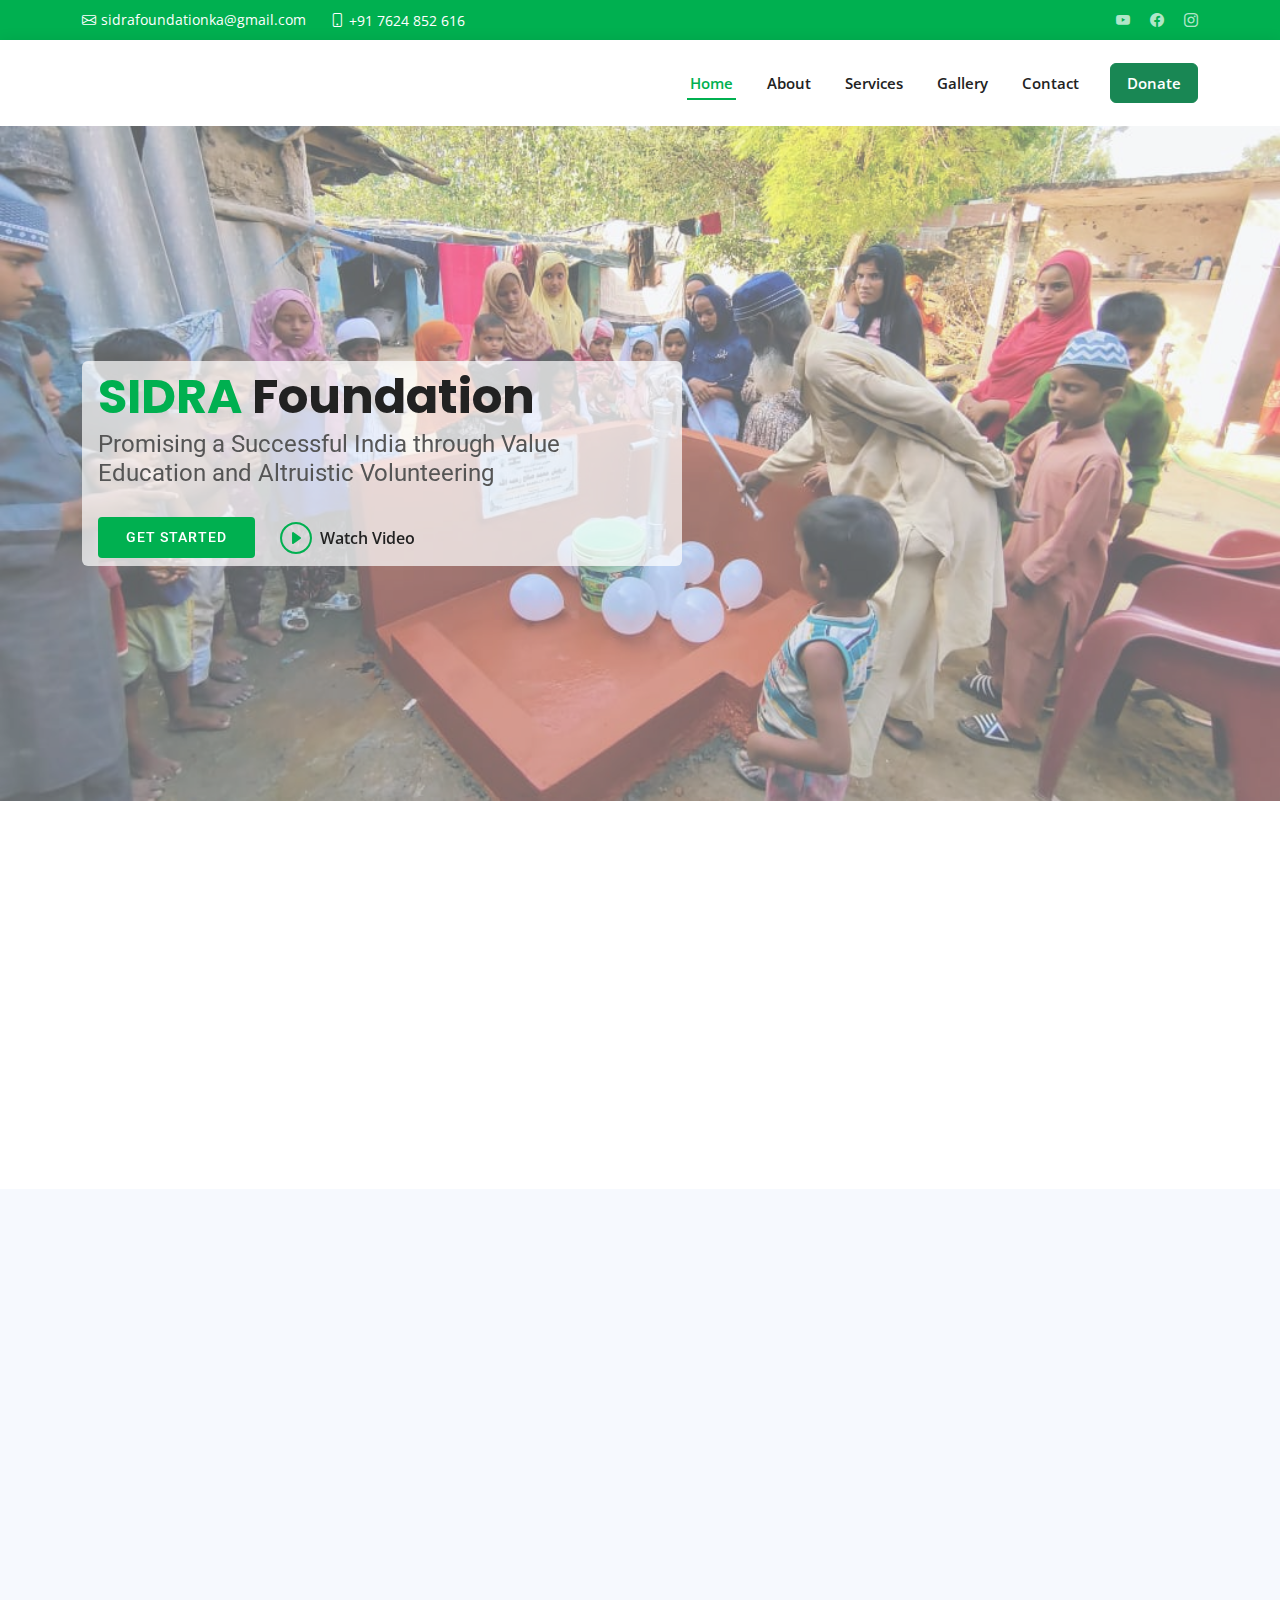
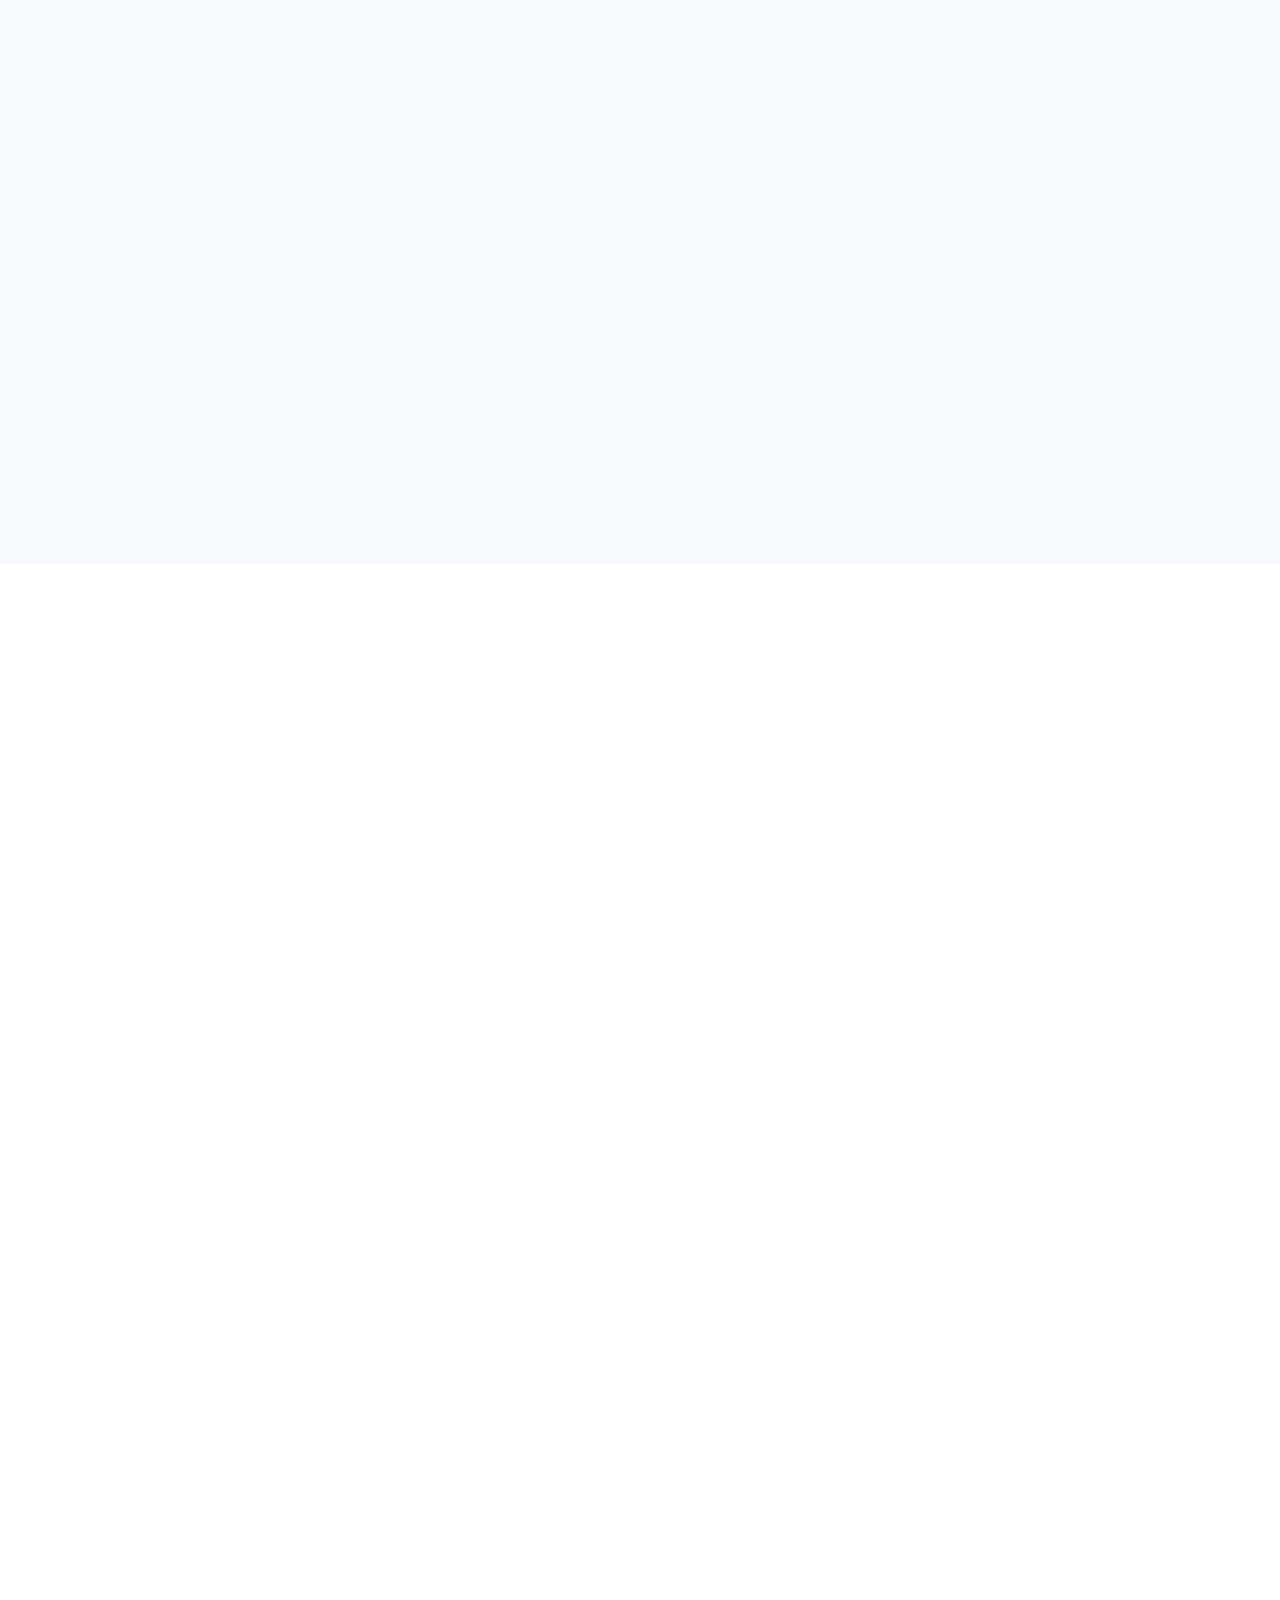
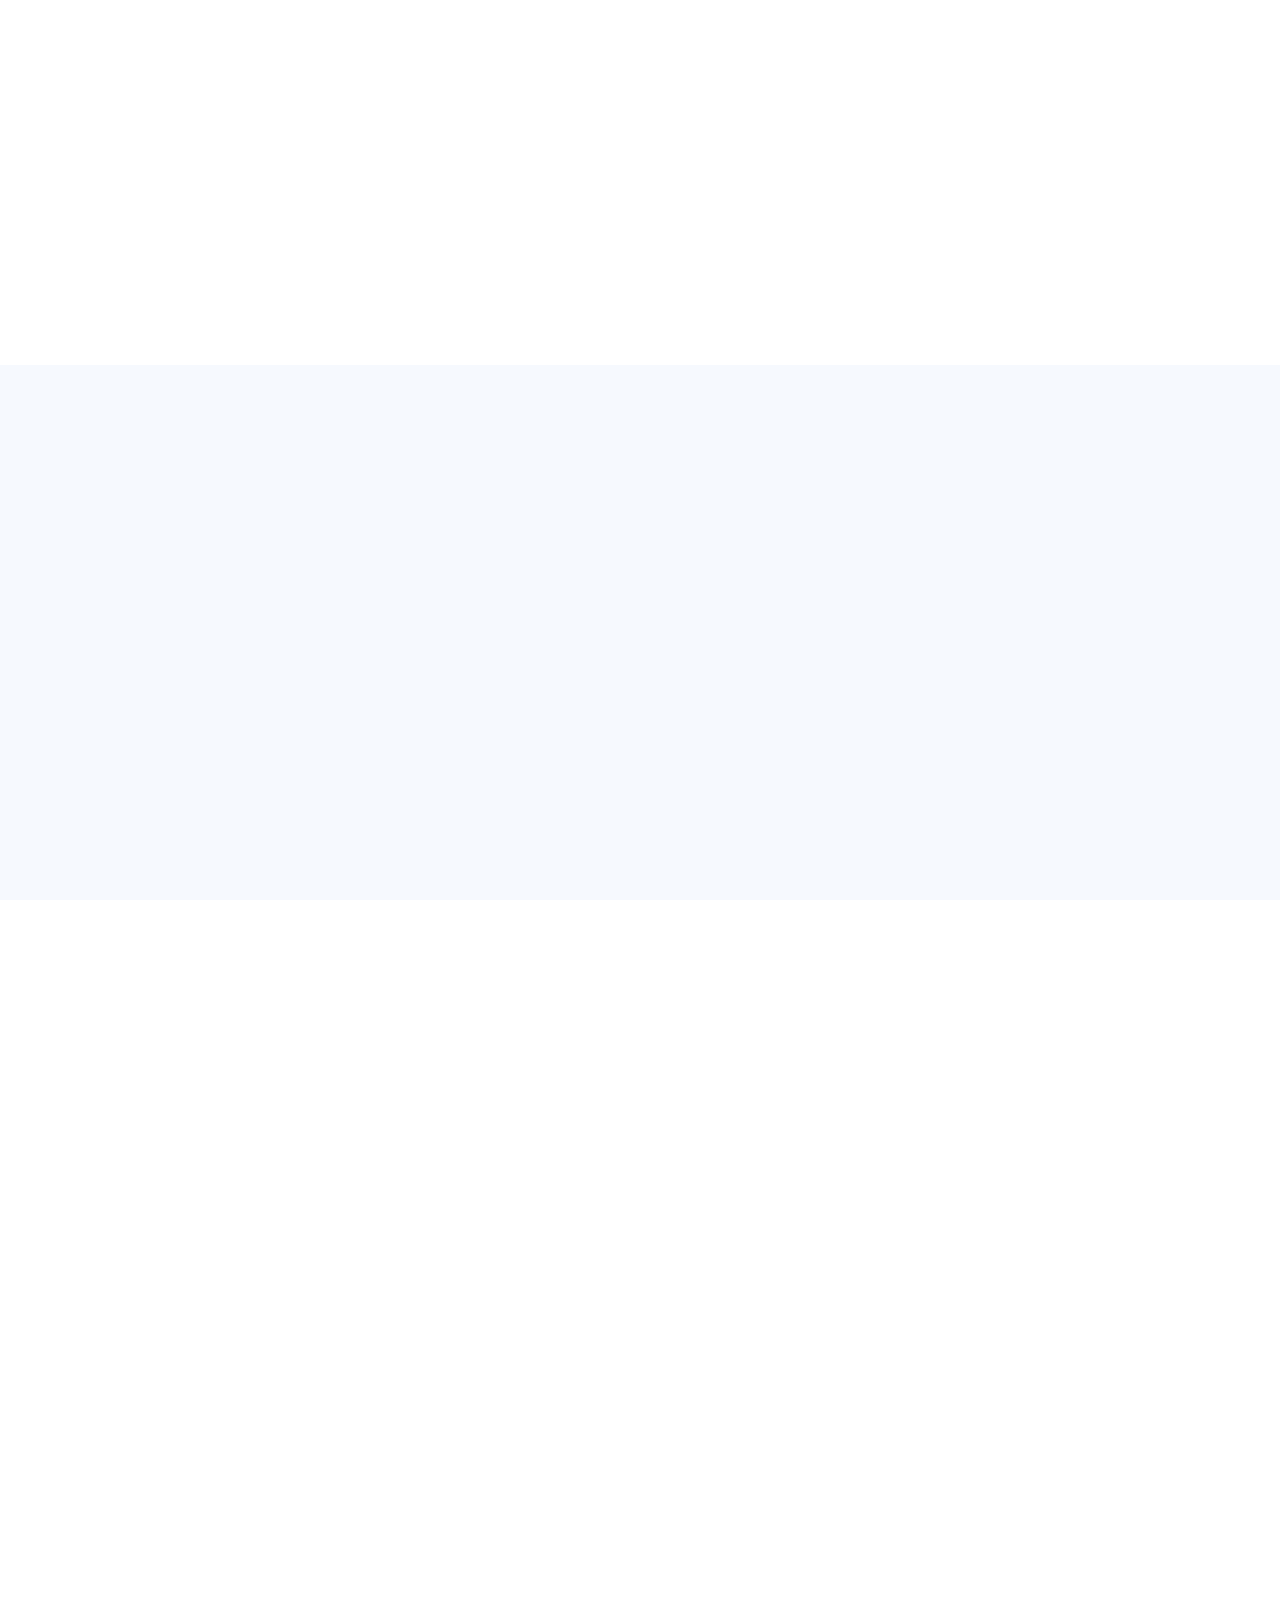
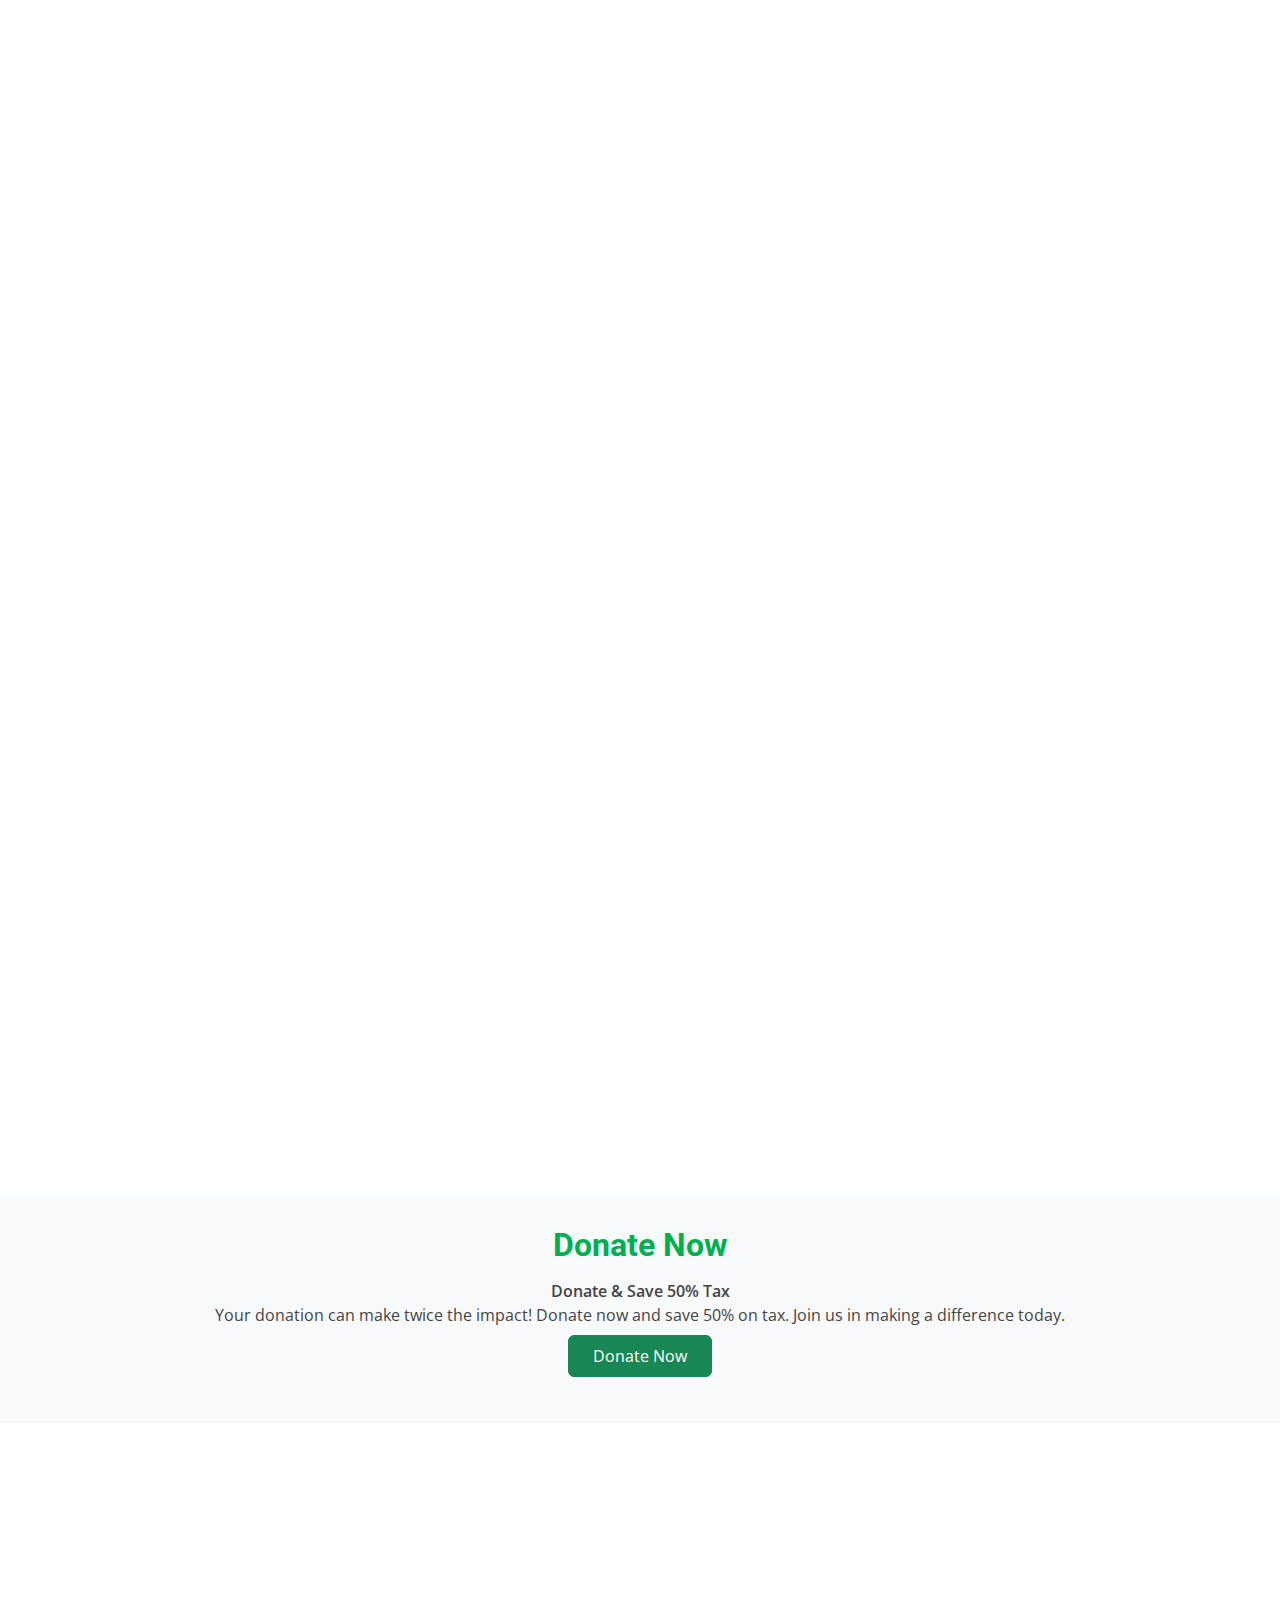
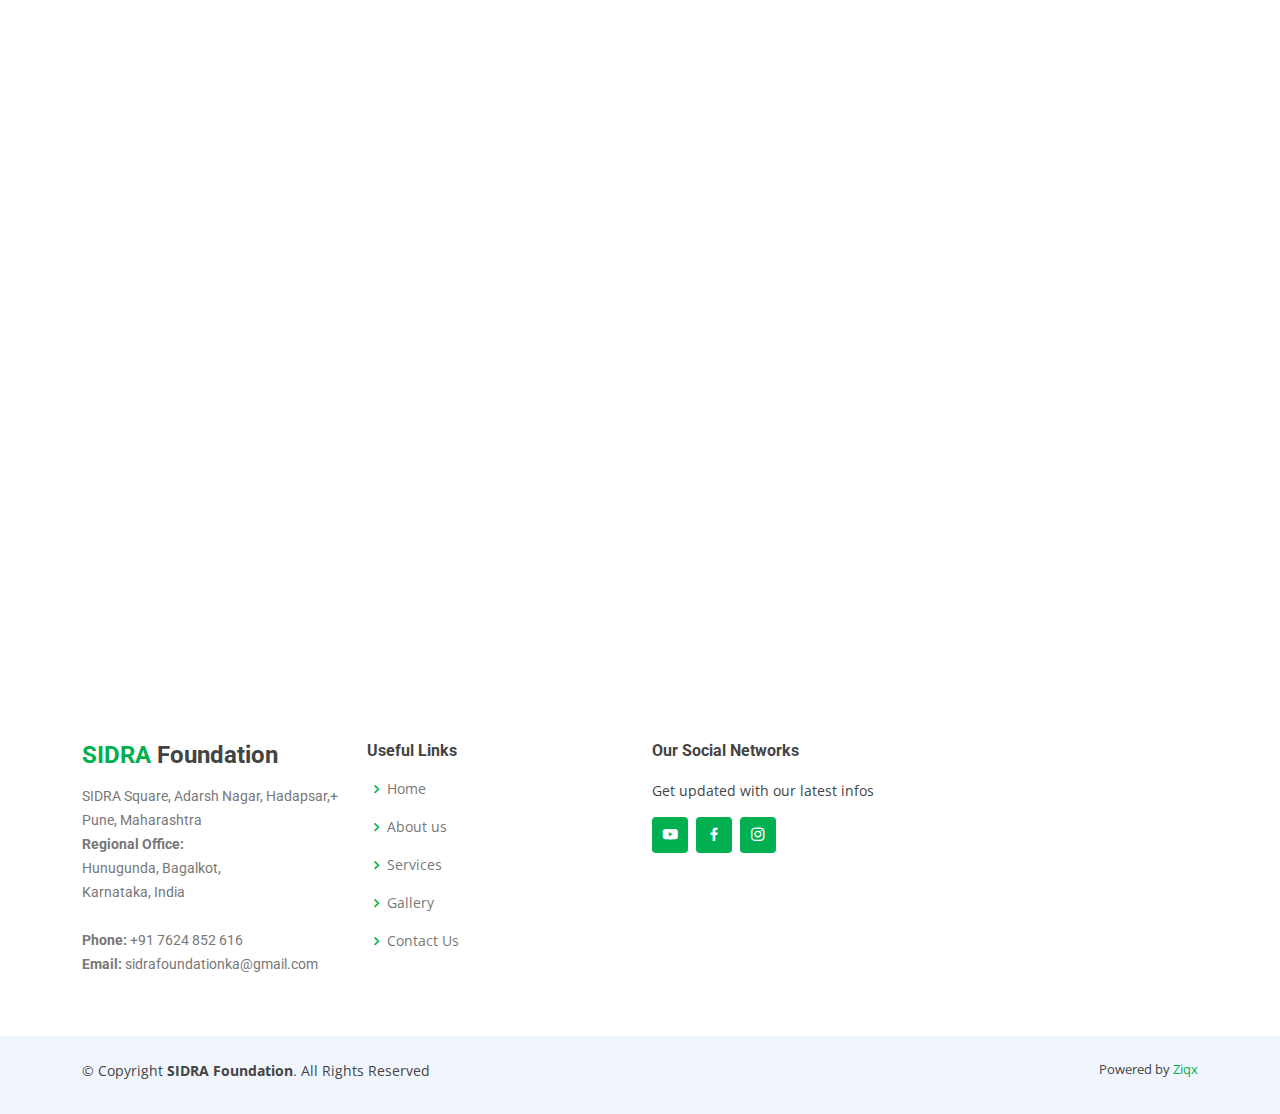
==== index.html @ 46e62288 "work test" ====
<!DOCTYPE html>
<html lang="en">
  <head>
    <meta charset="utf-8" />
    <meta content="width=device-width, initial-scale=1.0" name="viewport" />

    <title>Sidra Foundation</title>
    <meta
      content="Promising a Successful India through Value Education and Altruistic Volunteering"
      name="description"
    />
    <meta content="" name="keywords" />

    <meta property="og:type" content="website" />
    <meta property="og:url" content="http://sidrafoundation.org/" />
    <meta property="og:title" content="Sidra Foundation" />
    <meta
      property="og:description"
      content="Promising a Successful India through Value Education and Altruistic Volunteering"
    />
    <meta
      property="og:image"
      content="http://sidrafoundation.org/assets/thumb.jpg"
    />
    <!-- Favicons -->
    <link href="assets/img/favicon.png" rel="icon" />
    <link href="assets/img/apple-touch-icon.png" rel="apple-touch-icon" />

    <!-- Google Fonts -->
    <link
      href="https://fonts.googleapis.com/css?family=Open+Sans:300,300i,400,400i,600,600i,700,700i|Roboto:300,300i,400,400i,500,500i,600,600i,700,700i|Poppins:300,300i,400,400i,500,500i,600,600i,700,700i"
      rel="stylesheet"
    />

    <!-- Vendor CSS Files -->
    <link href="assets/vendor/aos/aos.css" rel="stylesheet" />
    <link
      href="assets/vendor/bootstrap/css/bootstrap.min.css"
      rel="stylesheet"
    />
    <link
      href="assets/vendor/bootstrap-icons/bootstrap-icons.css"
      rel="stylesheet"
    />
    <link href="assets/vendor/boxicons/css/boxicons.min.css" rel="stylesheet" />
    <link
      href="assets/vendor/glightbox/css/glightbox.min.css"
      rel="stylesheet"
    />
    <link href="assets/vendor/swiper/swiper-bundle.min.css" rel="stylesheet" />

    <!-- Template Main CSS File -->
    <link href="assets/css/style.css" rel="stylesheet" />
    <link rel="stylesheet" type="text/css" href="slick/slick.css" />
    <link rel="stylesheet" type="text/css" href="slick/slick-theme.css" />
    <!-- =======================================================
  * Template Name: BizLand
  * Updated: Mar 10 2023 with Bootstrap v5.2.3
  * Template URL: https://bootstrapmade.com/bizland-bootstrap-business-template/
  * Author: BootstrapMade.com
  * License: https://bootstrapmade.com/license/
  ======================================================== -->
  </head>

  <body>
    <!-- ======= Top Bar ======= -->
    <section id="topbar" class="d-flex align-items-center">
      <div
        class="container d-flex justify-content-center justify-content-md-between"
      >
        <div class="contact-info d-flex align-items-center">
          <i class="bi bi-envelope d-flex align-items-center"
            ><a href="mailto:sidrafoundationka@gmail.com">
              sidrafoundationka@gmail.com</a
            ></i
          >
          <i class="bi bi-phone d-flex align-items-center ms-4"
            ><span>+91 7624 852 616</span></i
          >
        </div>
        <div class="social-links d-none d-md-flex align-items-center">
          <a href="https://www.youtube.com/@sidrafoundation2100" class="youtube"
            ><i class="bi bi-youtube"></i
          ></a>
          <a href="https://www.facebook.com/Alqalalam" class="facebook"
            ><i class="bi bi-facebook"></i
          ></a>
          <a
            href="https://www.instagram.com/sidrah_foundation/"
            class="instagram"
            ><i class="bi bi-instagram"></i
          ></a>
        </div>
      </div>
    </section>

    <!-- ======= Header ======= -->
    <header id="header" class="d-flex align-items-center">
      <div class="container d-flex align-items-center justify-content-between">
        <h1 class="logo">
          <a href="index.html">
            <img src="/assets/sidra-new.png" alt="" />
          </a>
        </h1>
        <!-- Uncomment below if you prefer to use an image logo -->
        <!-- <a href="index.html" class="logo"><img src="assets/img/logo.png" alt=""></a>-->

        <nav id="navbar" class="navbar">
          <ul>
            <li><a class="nav-link scrollto active" href="#hero">Home</a></li>
            <li><a class="nav-link scrollto" href="#about">About</a></li>
            <li><a class="nav-link scrollto" href="#services">Services</a></li>
            <li><a class="nav-link scrollto" href="#gallery">Gallery</a></li>
            <li><a class="nav-link scrollto" href="#contact">Contact</a></li>
            <li>
              <a
                class="btn btn-success text-white px-3 py-2 scrollto"
                href="https://wa.me/+917624852616?text=Donate%20to%20SIDRAH"
                >Donate</a
              >
            </li>
          </ul>
          <i class="bi bi-list mobile-nav-toggle"></i>
        </nav>
        <!-- .navbar -->
      </div>
    </header>
    <!-- End Header -->

    <!-- ======= Hero Section ======= -->
    <section id="hero" class="d-flex align-items-center">
      <div class="container" data-aos="zoom-out" data-aos-delay="100" >
      <div class=" px-3 py-2 rounded" style="max-width: 600px;margin: 0;background-color: rgb(256, 256, 256,0.7);overflow: hidden;;overflow-wrap: break-word;">
        <h1><span>SIDRA</span> Foundation</h1>
        <h2>
          Promising a Successful India through Value Education and Altruistic
          Volunteering
        </h2>
        <div class="d-flex">
          <a href="#about" class="btn-get-started scrollto">Get Started</a>
          <a
            href="https://www.youtube.com/watch?v=M1KJIWgNAE8"
            class="glightbox btn-watch-video"
            ><i class="bi bi-play-circle"></i><span>Watch Video</span></a
          >
        </div>
      </div>  
      </div>
    </section>
    <!-- End Hero -->

    <main id="main">
      <!-- ======= Featured Services Section ======= -->
      <section id="featured-services" class="featured-services">
        <div class="container" data-aos="fade-up">
          <div class="row">
            <div
              class="col-md-6 col-lg-3 d-flex align-items-stretch mb-5 mb-lg-0"
            >
              <div class="icon-box" data-aos="fade-up" data-aos-delay="100">
                <div class="icon"><i class="bx bxl-dribbble"></i></div>
                <h4 class="title"><a href="">Education for All</a></h4>
                <p class="description">
                  Providing Quality Education to Rural India
                </p>
              </div>
            </div>

            <div
              class="col-md-6 col-lg-3 d-flex align-items-stretch mb-5 mb-lg-0"
            >
              <div class="icon-box" data-aos="fade-up" data-aos-delay="200">
                <div class="icon"><i class="bx bx-user-voice"></i></div>
                <h4 class="title"><a href="">Volunteer for Change</a></h4>
                <p class="description">
                  Altruistic Volunteering for Personal and Social Development
                </p>
              </div>
            </div>

            <div
              class="col-md-6 col-lg-3 d-flex align-items-stretch mb-5 mb-lg-0"
            >
              <div class="icon-box" data-aos="fade-up" data-aos-delay="300">
                <div class="icon"><i class="bx bx-chevrons-up"></i></div>
                <h4 class="title"><a href="">Community Development</a></h4>
                <p class="description">
                  Empowering Rural Communities for Self-Sufficiency
                </p>
              </div>
            </div>

            <div
              class="col-md-6 col-lg-3 d-flex align-items-stretch mb-5 mb-lg-0"
            >
              <div class="icon-box" data-aos="fade-up" data-aos-delay="400">
                <div class="icon"><i class="bx bx-world"></i></div>
                <h4 class="title"><a href="">Cultural Preservation</a></h4>
                <p class="description">
                  Promoting Morality and Cultural Values in Rural India
                </p>
              </div>
            </div>
          </div>
        </div>
      </section>
      <!-- End Featured Services Section -->

      <!-- ======= About Section ======= -->
      <section id="about" class="about section-bg">
        <div class="container" data-aos="fade-up">
          <div class="section-title">
            <h2>About</h2>
            <h3>Find Out More <span>About Us</span></h3>
            <p>
              We are a non-profit trust based in Bagalkot in Karnataka and Pune
              in Maharashtra. Sidra's foremost aim is to foster underprivileged
              societies through value-based education and make remote villages
              and families self-reliant.
            </p>
          </div>

          <div class="row">
            <div class="col-lg-6" data-aos="fade-right" data-aos-delay="100">
              <img src="assets/img/about.jpg" class="img-fluid" alt="" />
            </div>
            <div
              class="col-lg-6 pt-4 pt-lg-0 content d-flex flex-column justify-content-center"
              data-aos="fade-up"
              data-aos-delay="100"
            >
              <h3>SIDRA missions tomorrow</h3>
              <p class="fst-italic">
                Our mission is to enhance, encourage and evolve as a driving
                force for the holistic development of India's villages and
                remote communities by providing quality education, dedicated
                volunteering and social development programmes for all community
                sectors
              </p>
              <ul>
                <li>
                  <i class="bx bx-store-alt"></i>
                  <div>
                    <h5>Empowering Rural Communities for Self-Sufficiency</h5>
                    <p>
                      Our Community Development program focuses on empowering
                      rural communities by providing access to basic amenities
                      like healthcare, sanitation, and clean drinking water, and
                      promoting sustainable agriculture and livelihoods.
                    </p>
                  </div>
                </li>
                <li>
                  <i class="bx bx-line-chart"></i>
                  <div>
                    <h5>
                      Altruistic Volunteering for Personal and Social
                      Development
                    </h5>
                    <p>
                      Our Volunteer for Change program promotes altruistic
                      volunteering among the youth, providing them with
                      opportunities to give back to their communities while also
                      developing their personal and social skills.
                    </p>
                  </div>
                </li>
              </ul>
              <p>
                We believe that education is the key to a successful and
                prosperous India. Our Education for All program aims to provide
                quality education to children in rural areas, empowering them to
                achieve their full potential and contribute to the development
                of their communities.
              </p>
            </div>
          </div>
        </div>
      </section>
      <!-- End About Section -->

      <!-- ======= Counts Section ======= -->
      <section id="counts" class="counts">
        <div class="container" data-aos="fade-up">
          <div class="row">
            <div class="col-lg-3 col-md-6">
              <div class="count-box">
                <i class="bi bi-emoji-smile"></i>
                <span
                  data-purecounter-start="0"
                  data-purecounter-end="35000"
                  data-purecounter-duration="1"
                  class="purecounter"
                ></span>
                <p>Beneficiaries</p>
              </div>
            </div>

            <div class="col-lg-3 col-md-6 mt-5 mt-md-0">
              <div class="count-box">
                <i class="bi bi-people"></i>
                <span
                  data-purecounter-start="0"
                  data-purecounter-end="698"
                  data-purecounter-duration="1"
                  class="purecounter"
                ></span>
                <p>Students</p>
              </div>
            </div>

            <div class="col-lg-3 col-md-6 mt-5 mt-lg-0">
              <div class="count-box">
                <i class="bi bi-building"></i>
                <span
                  data-purecounter-start="0"
                  data-purecounter-end="9"
                  data-purecounter-duration="1"
                  class="purecounter"
                ></span>
                <p>Institutions</p>
              </div>
            </div>

            <div class="col-lg-3 col-md-6 mt-5 mt-lg-0">
              <div class="count-box">
                <i class="bi bi-person"></i>
                <span
                  data-purecounter-start="0"
                  data-purecounter-end="21"
                  data-purecounter-duration="1"
                  class="purecounter"
                ></span>
                <p>Staffs</p>
              </div>
            </div>
          </div>
        </div>
      </section>
      <!-- End Counts Section -->

      <!-- ======= Services Section ======= -->
      <section id="services" class="services">
        <div class="container" data-aos="fade-up">
          <div class="section-title">
            <h2>Our Beneficiaries Network</h2>
            <p>
              Our ultimate goal is to create a society where every individual
              has access to quality education, healthcare, and basic amenities,
              and where everyone is empowered to lead a dignified and fulfilling
              life.
            </p>
          </div>

          <div class="row">
            <div
              class="col-lg-4 col-md-6 d-flex align-items-stretch"
              data-aos="zoom-in"
              data-aos-delay="100"
            >
              <div class="icon-box">
                <div class="icon"><i class="bx bx-book"></i></div>
                <h4><a href="">SIDRA Moral Schools</a></h4>
                <p>
                  Our SIDRA Moral Schools aims to instill morality and ethics in
                  the youth, providing them with a strong foundation for
                  personal and social development.
                </p>
              </div>
            </div>

            <div
              class="col-lg-4 col-md-6 d-flex align-items-stretch mt-4 mt-md-0"
              data-aos="zoom-in"
              data-aos-delay="200"
            >
              <div class="icon-box">
                <div class="icon"><i class="bx bx-buildings"></i></div>
                <h4><a href="">SIDRA Academies</a></h4>
                <p>
                  Our SIDRA Academies provide training and skill development
                  programs, empowering individuals to become self-sufficient and
                  contribute to the development of their communities.
                </p>
              </div>
            </div>

            <div
              class="col-lg-4 col-md-6 d-flex align-items-stretch mt-4 mt-lg-0"
              data-aos="zoom-in"
              data-aos-delay="300"
            >
              <div class="icon-box">
                <div class="icon"><i class="bx bx-basket"></i></div>
                <h4><a href="">Langar e Khwaja</a></h4>
                <p>
                  Our Langar e Khwaja program provides nutritious meals to the
                  needy, ensuring that no one goes hungry and promoting social
                  inclusivity and harmony.
                </p>
              </div>
            </div>

            <div
              class="col-lg-4 col-md-6 d-flex align-items-stretch mt-4"
              data-aos="zoom-in"
              data-aos-delay="100"
            >
              <div class="icon-box">
                <div class="icon"><i class="bx bx-droplet"></i></div>
                <h4><a href="">Safe Water Mission</a></h4>
                <p>
                  Our Safe Water Mission aims to provide access to clean
                  drinking water, promoting better health and hygiene practices
                  and improving the overall quality of life in rural
                  communities.
                </p>
              </div>
            </div>

            <div
              class="col-lg-4 col-md-6 d-flex align-items-stretch mt-4"
              data-aos="zoom-in"
              data-aos-delay="200"
            >
              <div class="icon-box">
                <div class="icon"><i class="bx bx-user"></i></div>
                <h4><a href="">Youth Circles</a></h4>
                <p>
                  Our Youth Circles program fosters personal and social
                  development in the youth, providing them with a safe and
                  supportive environment to learn and grow.
                </p>
              </div>
            </div>

            <div
              class="col-lg-4 col-md-6 d-flex align-items-stretch mt-4"
              data-aos="zoom-in"
              data-aos-delay="300"
            >
              <div class="icon-box">
                <div class="icon"><i class="bx bx-network-chart"></i></div>
                <h4><a href="">Women Empowerment Programmes</a></h4>
                <p>
                  Our Women Empowerment Programmes aim to empower women for
                  personal and social development, providing them with access to
                  education, healthcare, and skill development programs.
                </p>
              </div>
            </div>
          </div>
        </div>
      </section>
      <!-- End Services Section -->
      <!-- ======= Ventures Section ======= -->
      <section id="ventures" class="ventures section-bg">
        <div class="container" data-aos="fade-up">
          <div class="section-title">
            <h2>Ventures</h2>
            <h3>Explore our <span>Ventures</span></h3>
            <!-- <p>
              Our ultimate goal is to create a society where every individual
              has access to quality education, healthcare, and basic amenities,
              and where everyone is empowered to lead a dignified and fulfilling
              life.
            </p> -->
          </div>
          <div class="swiper-container">
            <div class="swiper-wrapper">
              <div
                class="d-flex align-items-stretch swiper-slide"
                data-aos="zoom-in"
                data-aos-delay="100"
              >
                <div class="icon-box">
                  <div class="icon"><i class="fa-solid fa-graduation-cap"></i></div>
                  <h4>
                    <a href="">SIDRA<br />EDUCATION</a>
                  </h4>
                  <!-- <p>
                  Our SIDRA Moral Schools aims to instill morality and ethics in
                  the youth, providing them with a strong foundation for
                  personal and social development.
                </p> -->
                </div>
              </div>
              <div
                class="d-flex align-items-stretch swiper-slide"
                data-aos="zoom-in"
                data-aos-delay="100"
              >
                <div class="icon-box">
                  <div class="icon"><i class='bx bx-paint'></i></div>
                  <h4>
                    <a href="">SIDRA<br />ARTS</a>
                  </h4>
                  <!-- <p>
                  Our SIDRA Moral Schools aims to instill morality and ethics in
                  the youth, providing them with a strong foundation for
                  personal and social development.
                </p> -->
                </div>
              </div>
              <div
                class="d-flex align-items-stretch swiper-slide"
                data-aos="zoom-in"
                data-aos-delay="100"
              >
                <div class="icon-box">
                  <div class="icon"><i class="fa-solid fa-building-columns"></i></div>
                  <h4>
                    <a href="">SIDRA<br />SEMINAR</a>
                  </h4>
                  <!-- <p>
                  Our SIDRA Moral Schools aims to instill morality and ethics in
                  the youth, providing them with a strong foundation for
                  personal and social development.
                </p> -->
                </div>
              </div>
              <div
                class="d-flex align-items-stretch swiper-slide"
                data-aos="zoom-in"
                data-aos-delay="100"
              >
                <div class="icon-box">
                  <div class="icon"><i class="bi bi-globe-asia-australia"></i></div>
                  <h4>
                    <a href="">SIDRA<br />INTERNATIONAL</a>
                  </h4>
                  <!-- <p>
                  Our SIDRA Moral Schools aims to instill morality and ethics in
                  the youth, providing them with a strong foundation for
                  personal and social development.
                </p> -->
                </div>
              </div>
              <div
                class="d-flex align-items-stretch swiper-slide"
                data-aos="zoom-in"
                data-aos-delay="100"
              >
                <div class="icon-box">
                  <div class="icon"><i class="bi bi-tv"></i></div>
                  <h4>
                    <a href="">SIDRA<br />TV</a>
                  </h4>
                  <!-- <p>
                  Our SIDRA Moral Schools aims to instill morality and ethics in
                  the youth, providing them with a strong foundation for
                  personal and social development.
                </p> -->
                </div>
              </div>
              <div
                class="d-flex align-items-stretch swiper-slide"
                data-aos="zoom-in"
                data-aos-delay="100"
              >
                <div class="icon-box">
                  <div class="icon"><i class='bx bx-laptop'></i></div>
                  <h4>
                    <a href="">SIDRA<br />ONLINE</a>
                  </h4>
                  <!-- <p>
                  Our SIDRA Moral Schools aims to instill morality and ethics in
                  the youth, providing them with a strong foundation for
                  personal and social development.
                </p> -->
                </div>
              </div>
              <div
                class="d-flex align-items-stretch swiper-slide"
                data-aos="zoom-in"
                data-aos-delay="100"
              >
                <div class="icon-box">
                  <div class="icon"><i class='bx bx-trophy'></i></div>
                  <h4>
                    <a href="">SIDRA<br />MOMENTOUS</a>
                  </h4>
                  <!-- <p>
                  Our SIDRA Moral Schools aims to instill morality and ethics in
                  the youth, providing them with a strong foundation for
                  personal and social development.
                </p> -->
                </div>
              </div>
              <div
                class="d-flex align-items-stretch swiper-slide"
                data-aos="zoom-in"
                data-aos-delay="100"
              >
                <div class="icon-box">
                  <div class="icon"><i class="fa-solid fa-children"></i></div>
                  <h4>
                    <a href="">SIDRA<br />CHILDREN</a>
                  </h4>
                  <!-- <p>
                  Our SIDRA Moral Schools aims to instill morality and ethics in
                  the youth, providing them with a strong foundation for
                  personal and social development.
                </p> -->
                </div>
              </div>
              <div
                class="d-flex align-items-stretch swiper-slide"
                data-aos="zoom-in"
                data-aos-delay="100"
              >
                <div class="icon-box">
                  <div class="icon"><i class="fa-solid fa-hands-holding-circle"></i></div>
                  <h4>
                    <a href="">SIDRA<br />COUSELLING</a>
                  </h4>
                  <!-- <p>
                  Our SIDRA Moral Schools aims to instill morality and ethics in
                  the youth, providing them with a strong foundation for
                  personal and social development.
                </p> -->
                </div>
              </div>
              <div
                class="d-flex align-items-stretch swiper-slide"
                data-aos="zoom-in"
                data-aos-delay="100"
              >
                <div class="icon-box">
                  <div class="icon"><i class="fa-regular fa-pen-to-square"></i></div>
                  <h4>
                    <a href="">SIDRA<br />ALIF</a>
                  </h4>
                  <!-- <p>
                  Our SIDRA Moral Schools aims to instill morality and ethics in
                  the youth, providing them with a strong foundation for
                  personal and social development.
                </p> -->
                </div>
              </div>
              <div
                class="d-flex align-items-stretch swiper-slide"
                data-aos="zoom-in"
                data-aos-delay="100"
              >
                <div class="icon-box">
                  <div class="icon"><i class='bx bx-building-house'></i></div>
                  <h4>
                    <a href="">SIDRA<br />LAND</a>
                  </h4>
                  <!-- <p>
                  Our SIDRA Moral Schools aims to instill morality and ethics in
                  the youth, providing them with a strong foundation for
                  personal and social development.
                </p> -->
                </div>
              </div>
              <div
                class="d-flex align-items-stretch swiper-slide"
                data-aos="zoom-in"
                data-aos-delay="100"
              >
                <div class="icon-box">
                  <div class="icon"><i class="bi bi-briefcase"></i></div>
                  <h4>
                    <a href="">SIDRA<br />BUSINESS</a>
                  </h4>
                  <!-- <p>
                  Our SIDRA Moral Schools aims to instill morality and ethics in
                  the youth, providing them with a strong foundation for
                  personal and social development.
                </p> -->
                </div>
              </div>
              <div
                class="d-flex align-items-stretch swiper-slide"
                data-aos="zoom-in"
                data-aos-delay="100"
              >
                <div class="icon-box">
                  <div class="icon"><i class="fa-solid fa-print"></i></div>
                  <h4>
                    <a href="">SIDRA<br />PUBLICATION</a>
                  </h4>
                  <!-- <p>
                  Our SIDRA Moral Schools aims to instill morality and ethics in
                  the youth, providing them with a strong foundation for
                  personal and social development.
                </p> -->
                </div>
              </div>
              <div
                class="d-flex align-items-stretch swiper-slide"
                data-aos="zoom-in"
                data-aos-delay="100"
              >
                <div class="icon-box">
                  <div class="icon"><i class="fa-solid fa-house-circle-check"></i></div>
                  <h4>
                    <a href="">SIDRA<br />REHABILITATION</a>
                  </h4>
                  <!-- <p>
                  Our SIDRA Moral Schools aims to instill morality and ethics in
                  the youth, providing them with a strong foundation for
                  personal and social development.
                </p> -->
                </div>
              </div>
              <div
                class="d-flex align-items-stretch swiper-slide"
                data-aos="zoom-in"
                data-aos-delay="100"
              >
                <div class="icon-box">
                  <div class="icon"><i class="fa-solid fa-bullseye"></i></div>
                  <h4>
                    <a href="">SIDRA<br />CAREER</a>
                  </h4>
                  <!-- <p>
                  Our SIDRA Moral Schools aims to instill morality and ethics in
                  the youth, providing them with a strong foundation for
                  personal and social development.
                </p> -->
                </div>
              </div>
              <div
                class="d-flex align-items-stretch swiper-slide"
                data-aos="zoom-in"
                data-aos-delay="100"
              >
                <div class="icon-box">
                  <div class="icon"><i class="fa-solid fa-handshake"></i></div>
                  <h4>
                    <a href="">SIDRA<br />JOBS</a>
                  </h4>
                  <!-- <p>
                  Our SIDRA Moral Schools aims to instill morality and ethics in
                  the youth, providing them with a strong foundation for
                  personal and social development.
                </p> -->
                </div>
              </div>

              <div
                class="d-flex align-items-stretch swiper-slide"
                data-aos="zoom-in"
                data-aos-delay="100"
              >
                <div class="icon-box">
                  <div class="icon"><i class="fa-solid fa-comment-medical"></i></div>
                  <h4>
                    <a href="">SIDRA<br />ADVISE</a>
                  </h4>
                  <!-- <p>
                  Our SIDRA Moral Schools aims to instill morality and ethics in
                  the youth, providing them with a strong foundation for
                  personal and social development.
                </p> -->
                </div>
              </div>
              <div
                class="d-flex align-items-stretch swiper-slide"
                data-aos="zoom-in"
                data-aos-delay="100"
              >
                <div class="icon-box">
                  <div class="icon"><i class="fa-solid fa-person-praying"></i></i></div>
                  <h4>
                    <a href="">SIDRA<br />SPIRITUAL</a>
                  </h4>
                  <!-- <p>
                  Our SIDRA Moral Schools aims to instill morality and ethics in
                  the youth, providing them with a strong foundation for
                  personal and social development.
                </p> -->
                </div>
              </div>
              <div
                class="d-flex align-items-stretch swiper-slide"
                data-aos="zoom-in"
                data-aos-delay="100"
              >
                <div class="icon-box">
                  <div class="icon"><i class="fa-solid fa-hand-holding-heart"></i></div>
                  <h4>
                    <a href="">SIDRA<br />VOLUNTEER</a>
                  </h4>
                  <!-- <p>
                  Our SIDRA Moral Schools aims to instill morality and ethics in
                  the youth, providing them with a strong foundation for
                  personal and social development.
                </p> -->
                </div>
              </div>
              <div
                class="d-flex align-items-stretch swiper-slide"
                data-aos="zoom-in"
                data-aos-delay="100"
              >
                <div class="icon-box">
                  <div class="icon"><i class="fa-solid fa-droplet"></i></div>
                  <h4>
                    <a href="">SIDRA<br />BLOOD BANK</a>
                  </h4>
                  <!-- <p>
                  Our SIDRA Moral Schools aims to instill morality and ethics in
                  the youth, providing them with a strong foundation for
                  personal and social development.
                </p> -->
                </div>
              </div>
              <div
                class="d-flex align-items-stretch swiper-slide"
                data-aos="zoom-in"
                data-aos-delay="100"
              >
                <div class="icon-box">
                  <div class="icon"><i class="fa-solid fa-suitcase-medical"></i></div>
                  <h4>
                    <a href="">SIDRA<br />HEALTH CARE</a>
                  </h4>
                  <!-- <p>
                  Our SIDRA Moral Schools aims to instill morality and ethics in
                  the youth, providing them with a strong foundation for
                  personal and social development.
                </p> -->
                </div>
              </div>
              <div
                class="d-flex align-items-stretch swiper-slide"
                data-aos="zoom-in"
                data-aos-delay="100"
              >
                <div class="icon-box">
                  <div class="icon"><i class="bi bi-prescription2"></i></div>
                  <h4>
                    <a href="">SIDRA<br />PALLIATIVE</a>
                  </h4>
                  <!-- <p>
                  Our SIDRA Moral Schools aims to instill morality and ethics in
                  the youth, providing them with a strong foundation for
                  personal and social development.
                </p> -->
                </div>
              </div>
              <div
                class="d-flex align-items-stretch swiper-slide"
                data-aos="zoom-in"
                data-aos-delay="100"
              >
                <div class="icon-box">
                  <div class="icon"><i class="bi bi-people-fill"></i></div>
                  <h4>
                    <a href="">SIDRA<br />EXPEDITION</a>
                  </h4>
                  <!-- <p>
                  Our SIDRA Moral Schools aims to instill morality and ethics in
                  the youth, providing them with a strong foundation for
                  personal and social development.
                </p> -->
                </div>
              </div>
            </div>
            <div class="swiper-pagination"></div>
          </div>
        </div>
      </section>
      <!-- End Ventures Section -->
      <!-- ======= Ventures Section ======= -->
      <section id="clubs" class="clubs">
        <div class="container" data-aos="fade-up">
          <div class="section-title">
            <h2>Clubs</h2>
            <h3>Get touch with our <span>Clubs</span></h3>
            <!-- <p>
              Our ultimate goal is to create a society where every individual
              has access to quality education, healthcare, and basic amenities,
              and where everyone is empowered to lead a dignified and fulfilling
              life.
            </p> -->
          </div>
          <div class="row">
            <div
              class="col-lg-6 col-md-6 d-flex align-items-stretch mt-4"
              data-aos="zoom-in"
              data-aos-delay="100"
            >
              <div class="icon-box">
                <div class="icon"><i class="fa-solid fa-user-graduate"></i></div>
                <h4>
                  <a href="">SIDRA<br />Students Club</a>
                </h4>
                <!-- <p>
                  Our SIDRA Moral Schools aims to instill morality and ethics in
                  the youth, providing them with a strong foundation for
                  personal and social development.
                </p> -->
              </div>
            </div>
            <div
              class="col-lg-6 col-md-6 d-flex align-items-stretch mt-4"
              data-aos="zoom-in"
              data-aos-delay="100"
            >
              <div class="icon-box">
                <div class="icon"><i class="fa-solid fa-users"></i></div>
                <h4>
                  <a href="">SIDRA<br />Young Men's Club</a>
                </h4>
                <!-- <p>
                  Our SIDRA Moral Schools aims to instill morality and ethics in
                  the youth, providing them with a strong foundation for
                  personal and social development.
                </p> -->
              </div>
            </div>
            <div
              class="col-lg-6 col-md-6 d-flex align-items-stretch mt-4"
              data-aos="zoom-in"
              data-aos-delay="100"
            >
              <div class="icon-box">
                <div class="icon"><i class="fa-solid fa-users"></i></div>
                <h4>
                  <a href="">SIDRA<br />WOMENS Club</a>
                </h4>
                <!-- <p>
                  Our SIDRA Moral Schools aims to instill morality and ethics in
                  the youth, providing them with a strong foundation for
                  personal and social development.
                </p> -->
              </div>
            </div>
            <div
              class="col-lg-6 col-md-6 d-flex align-items-stretch mt-4"
              data-aos="zoom-in"
              data-aos-delay="100"
            >
              <div class="icon-box">
                <div class="icon"><i class="fa-solid fa-user-tie"></i></div>
                <h4>
                  <a href="">SIDRA<br />Elite Club</a>
                </h4>
                <!-- <p>
                  Our SIDRA Moral Schools aims to instill morality and ethics in
                  the youth, providing them with a strong foundation for
                  personal and social development.
                </p> -->
              </div>
            </div>
          </div>
        </div>
      </section>
      <!-- End clubs Section -->

      <!-- ======= Portfolio Section ======= -->
      <section id="gallery" class="portfolio">
        <div class="container" data-aos="fade-up">
          <div class="section-title">
            <h2>Gallery</h2>
            <h3>Check our <span>Work Gallery</span></h3>
          </div>

          <div
            class="row portfolio-container"
            data-aos="fade-up"
            data-aos-delay="200"
          >
            <div class="col-lg-4 col-md-6 portfolio-item filter-app">
              <img
                src="assets/img/portfolio/2024/gallery-1.JPG"
                class="img-fluid"
                alt=""
              />
            </div>

            <div class="col-lg-4 col-md-6 portfolio-item filter-web">
              <img
                src="assets/img/portfolio/2024/gallery-4.jpg"
                class="img-fluid"
                alt=""
              />
            </div>

            <div class="col-lg-4 col-md-6 portfolio-item filter-app">
              <img
                src="assets/img/portfolio/2024/gallery-3.jpg"
                class="img-fluid"
                alt=""
              />
            </div>

            <div class="col-lg-4 col-md-6 portfolio-item filter-card">
              <img
                src="assets/img/portfolio/2024/gallery-7.jpeg"
                class="img-fluid"
                alt=""
              />
            </div>

            <div class="col-lg-4 col-md-6 portfolio-item filter-web">
              <img
                src="assets/img/portfolio/2024/gallery-6.jpg"
                class="img-fluid"
                alt=""
              />
            </div>

            <div class="col-lg-4 col-md-6 portfolio-item filter-app">
              <img
                src="assets/img/portfolio/2024/gallery-5.jpg"
                class="img-fluid"
                alt=""
              />
            </div>

            <div class="col-lg-4 col-md-6 portfolio-item filter-card">
              <img
                src="assets/img/portfolio/2024/gallery-8.jpg"
                class="img-fluid"
                alt=""
              />
            </div>

            <div class="col-lg-4 col-md-6 portfolio-item filter-card">
              <img
                src="assets/img/portfolio/2024/gallery-9.jpg"
                class="img-fluid"
                alt=""
              />
            </div>

            <div class="col-lg-4 col-md-6 portfolio-item filter-web">
              <img
                src="assets/img/portfolio/2024/gallery-10.jpg"
                class="img-fluid"
                alt=""
              />
            </div>
            <div class="col-lg-4 col-md-6 portfolio-item filter-web">
              <img
                src="assets/img/portfolio/2024/gallery-2.jpg"
                class="img-fluid"
                alt=""
              />
            </div>
            <div class="col-lg-4 col-md-6 portfolio-item filter-web">
              <img
                src="assets/img/portfolio/2024/gallery-11.jpg"
                class="img-fluid"
                alt=""
              />
            </div>
          </div>
        </div>
      </section>
      <!-- End Portfolio Section -->
      <section id="donate" class="contact bg-light p-3">
        <div class="section-title">
          <h3><span>Donate Now</span></h3>
          <p>Donate & Save 50% Tax</p>
          <div>
            Your donation can make twice the impact! Donate now and save 50% on
            tax. Join us in making a difference today.
          </div>
          <div>
            <a
              class="btn btn-success text-white px-4 py-2 mt-2 scrollto"
              href="https://wa.me/+917624852616?text=Donate%20to%20SIDRAH"
              >Donate Now</a
            >
          </div>
        </div>
      </section>
      <!-- ======= Contact Section ======= -->
      <section id="contact" class="contact">
        <div class="container" data-aos="fade-up">
          <div class="section-title">
            <h2>Contact</h2>
            <h3><span>Contact Us</span></h3>
            <p>
              Connect us. Let's spread the word of peace and unity all over.
            </p>
          </div>

          <div class="row" data-aos="fade-up" data-aos-delay="100">
            <div class="col-lg-6">
              <div class="info-box mb-4">
                <i class="bx bx-map"></i>
                <h3>Our Address</h3>

                <p>
                  SIDRA Square, Adarsh Nagar, Hadapsar, Pune, Maharashtra <br />
                </p>
              </div>
            </div>

            <div class="col-lg-3 col-md-6">
              <div class="info-box mb-4">
                <i class="bx bx-envelope"></i>
                <h3>Email Us</h3>
                <p>sidrafoundationka@gmail.com</p>
              </div>
            </div>

            <div class="col-lg-3 col-md-6">
              <div class="info-box mb-4">
                <i class="bx bx-phone-call"></i>
                <h3>Call Us</h3>
                <p>+91 7624 852 616</p>
              </div>
            </div>
          </div>

          <div class="row" data-aos="fade-up" data-aos-delay="100">
            <div class="col-lg-6">
              <iframe
                class="mb-4 mb-lg-0"
                src="https://www.google.com/maps/embed?pb=!1m18!1m12!1m3!1d60542.77114535481!2d73.94087904999999!3d18.4871378!2m3!1f0!2f0!3f0!3m2!1i1024!2i768!4f13.1!3m3!1m2!1s0x3bc2e9fe91316a1b%3A0x5ae1fb94edf31774!2sPune%2C%20Maharashtra%20411028!5e0!3m2!1sen!2sin!4v1708779360554!5m2!1sen!2sin"
                frameborder="0"
                style="border: 0; width: 100%; height: 384px"
                allowfullscreen
              ></iframe>
            </div>

            <div class="col-lg-6">
              <form
                action="forms/contact.php"
                method="post"
                role="form"
                class="php-email-form"
              >
                <div class="row">
                  <div class="col form-group">
                    <input
                      type="text"
                      name="name"
                      class="form-control"
                      id="name"
                      placeholder="Your Name"
                      required
                    />
                  </div>
                  <div class="col form-group">
                    <input
                      type="email"
                      class="form-control"
                      name="email"
                      id="email"
                      placeholder="Your Email"
                      required
                    />
                  </div>
                </div>
                <div class="form-group">
                  <input
                    type="text"
                    class="form-control"
                    name="subject"
                    id="subject"
                    placeholder="Subject"
                    required
                  />
                </div>
                <div class="form-group">
                  <textarea
                    class="form-control"
                    name="message"
                    rows="5"
                    placeholder="Message"
                    required
                  ></textarea>
                </div>
                <div class="my-3">
                  <div class="loading">Loading</div>
                  <div class="error-message"></div>
                  <div class="sent-message">
                    Your message has been sent. Thank you!
                  </div>
                </div>
                <div class="text-center">
                  <button type="submit">Send Message</button>
                </div>
              </form>
            </div>
          </div>
        </div>
      </section>
      <!-- End Contact Section -->
    </main>
    <!-- End #main -->

    <!-- ======= Footer ======= -->
    <footer id="footer">
      <div class="footer-top">
        <div class="container">
          <div class="row">
            <div class="col-lg-3 col-md-6 footer-contact">
              <h3><span>SIDRA</span> Foundation</h3>
              <p>
                SIDRA Square, Adarsh Nagar, Hadapsar,+ <br />Pune, Maharashtra
                <br />
                <b>Regional Office:</b><br />
                Hunugunda, Bagalkot, <br />Karnataka, India <br /><br />
                <strong>Phone:</strong> +91 7624 852 616<br />
                <strong>Email:</strong> sidrafoundationka@gmail.com<br />
              </p>
            </div>

            <div class="col-lg-3 col-md-6 footer-links">
              <h4>Useful Links</h4>
              <ul>
                <li>
                  <i class="bx bx-chevron-right"></i> <a href="#">Home</a>
                </li>
                <li>
                  <i class="bx bx-chevron-right"></i>
                  <a href="#about">About us</a>
                </li>
                <li>
                  <i class="bx bx-chevron-right"></i>
                  <a href="#services">Services</a>
                </li>
                <li>
                  <i class="bx bx-chevron-right"></i>
                  <a href="#gallery">Gallery</a>
                </li>
                <li>
                  <i class="bx bx-chevron-right"></i>
                  <a href="#contact">Contact Us</a>
                </li>
              </ul>
            </div>

            <!-- <div class="col-lg-3 col-md-6 footer-links">
            <h4>Our Services</h4>
            <ul>
              <li><i class="bx bx-chevron-right"></i> <a href="#">Web Design</a></li>
              <li><i class="bx bx-chevron-right"></i> <a href="#">Web Development</a></li>
              <li><i class="bx bx-chevron-right"></i> <a href="#">Product Management</a></li>
              <li><i class="bx bx-chevron-right"></i> <a href="#">Marketing</a></li>
              <li><i class="bx bx-chevron-right"></i> <a href="#">Graphic Design</a></li>
            </ul>
          </div> -->

            <div class="col-lg-3 col-md-6 footer-links">
              <h4>Our Social Networks</h4>
              <p>Get updated with our latest infos</p>
              <div class="social-links mt-3">
                <a
                  href="https://www.youtube.com/@sidrafoundation2100"
                  class="youtube"
                  ><i class="bx bxl-youtube"></i
                ></a>
                <a href="https://www.facebook.com/Alqalalam" class="facebook"
                  ><i class="bx bxl-facebook"></i
                ></a>
                <a
                  href="https://www.instagram.com/sidra_foundation?igsh=NGVhN2U2NjQ0Yg=="
                  class="instagram"
                  ><i class="bx bxl-instagram"></i
                ></a>
              </div>
            </div>
          </div>
        </div>
      </div>

      <div class="container py-4">
        <div class="copyright">
          &copy; Copyright <strong><span>SIDRA Foundation</span></strong
          >. All Rights Reserved
        </div>
        <div class="credits">
          <!-- All the links in the footer should remain intact. -->
          <!-- You can delete the links only if you purchased the pro version. -->
          <!-- Licensing information: https://bootstrapmade.com/license/ -->
          <!-- Purchase the pro version with working PHP/AJAX contact form: https://bootstrapmade.com/bizland-bootstrap-business-template/ -->
          Powered by <a href="https://ziqx.in">Ziqx</a>
        </div>
      </div>
    </footer>
    <!-- End Footer -->

    <div id="preloader"></div>
    <a
      href="#"
      class="back-to-top d-flex align-items-center justify-content-center"
      ><i class="bi bi-arrow-up-short"></i
    ></a>

    <!-- Vendor JS Files -->
    <script src="assets/vendor/purecounter/purecounter_vanilla.js"></script>
    <script src="assets/vendor/aos/aos.js"></script>
    <script src="assets/vendor/bootstrap/js/bootstrap.bundle.min.js"></script>
    <script src="assets/vendor/glightbox/js/glightbox.min.js"></script>
    <script src="assets/vendor/isotope-layout/isotope.pkgd.min.js"></script>
    <script src="assets/vendor/swiper/swiper-bundle.min.js"></script>
    <script src="assets/vendor/waypoints/noframework.waypoints.js"></script>
    <script src="assets/vendor/php-email-form/validate.js"></script>
    <script src="https://unpkg.com/swiper/swiper-bundle.min.js"></script>
    <script src="https://kit.fontawesome.com/9ed9981a3e.js" crossorigin="anonymous"></script>
    <!-- Initialize Swiper -->
    <script>
      var swiper = new Swiper(".swiper-container", {
        slidesPerView: 2,
        spaceBetween: 5,
        loop: true,
        pagination: {
          el: ".swiper-pagination",
          clickable: true,
        },
        autoplay: {
          delay: 2000, // milliseconds
          disableOnInteraction: false,
        },
        breakpoints: {
          // when window width is <= 768px
          1200: {
            slidesPerView: 5,
            spaceBetween: 20,
          },
          1024: {
            slidesPerView: 4,
            spaceBetween: 15,
          },
          768: {
            slidesPerView: 3,
            spaceBetween: 10,
          },

          640: {
            slidesPerView: 2,
            spaceBetween: 5,
          },
          // when window width is <= 480px
          480: {
            slidesPerView: 2,
            spaceBetween: 3,
          },
        },
      });
    </script>
    <script src="assets/js/main.js"></script>
  </body>
</html>
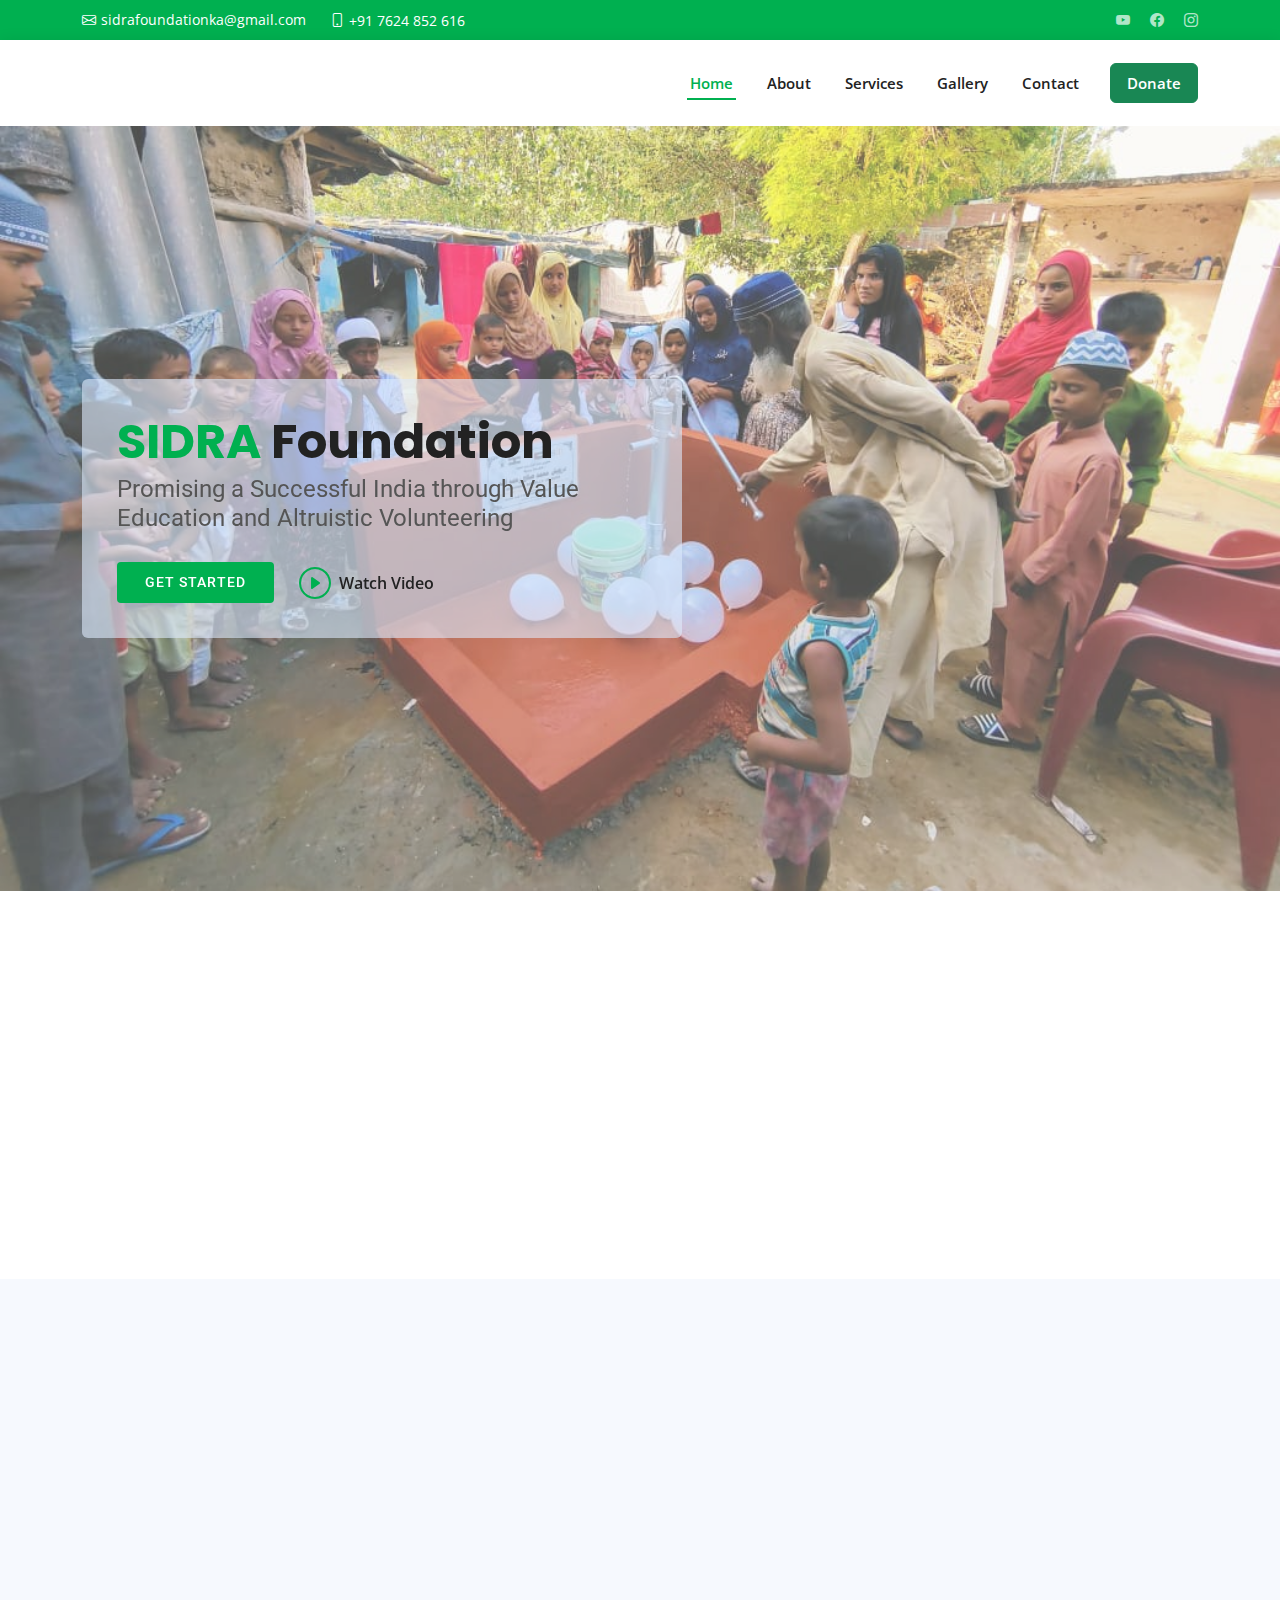
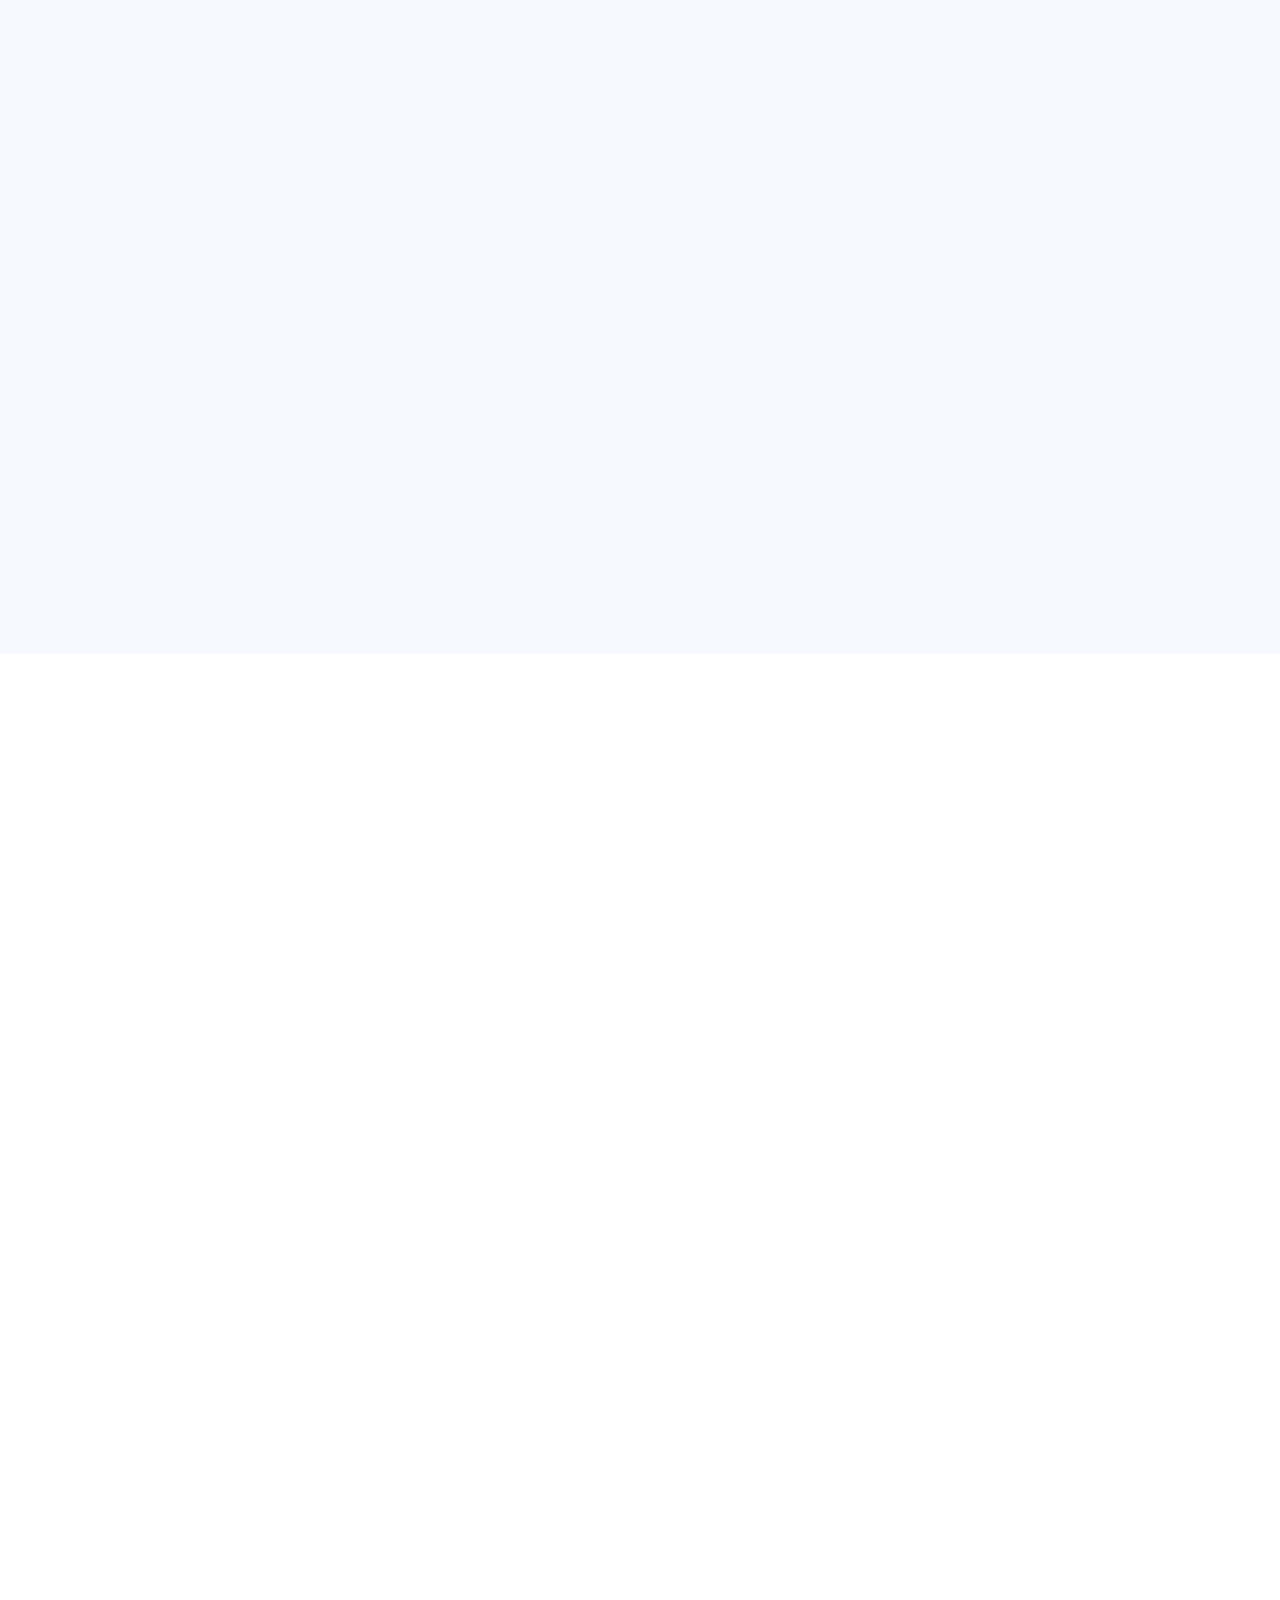
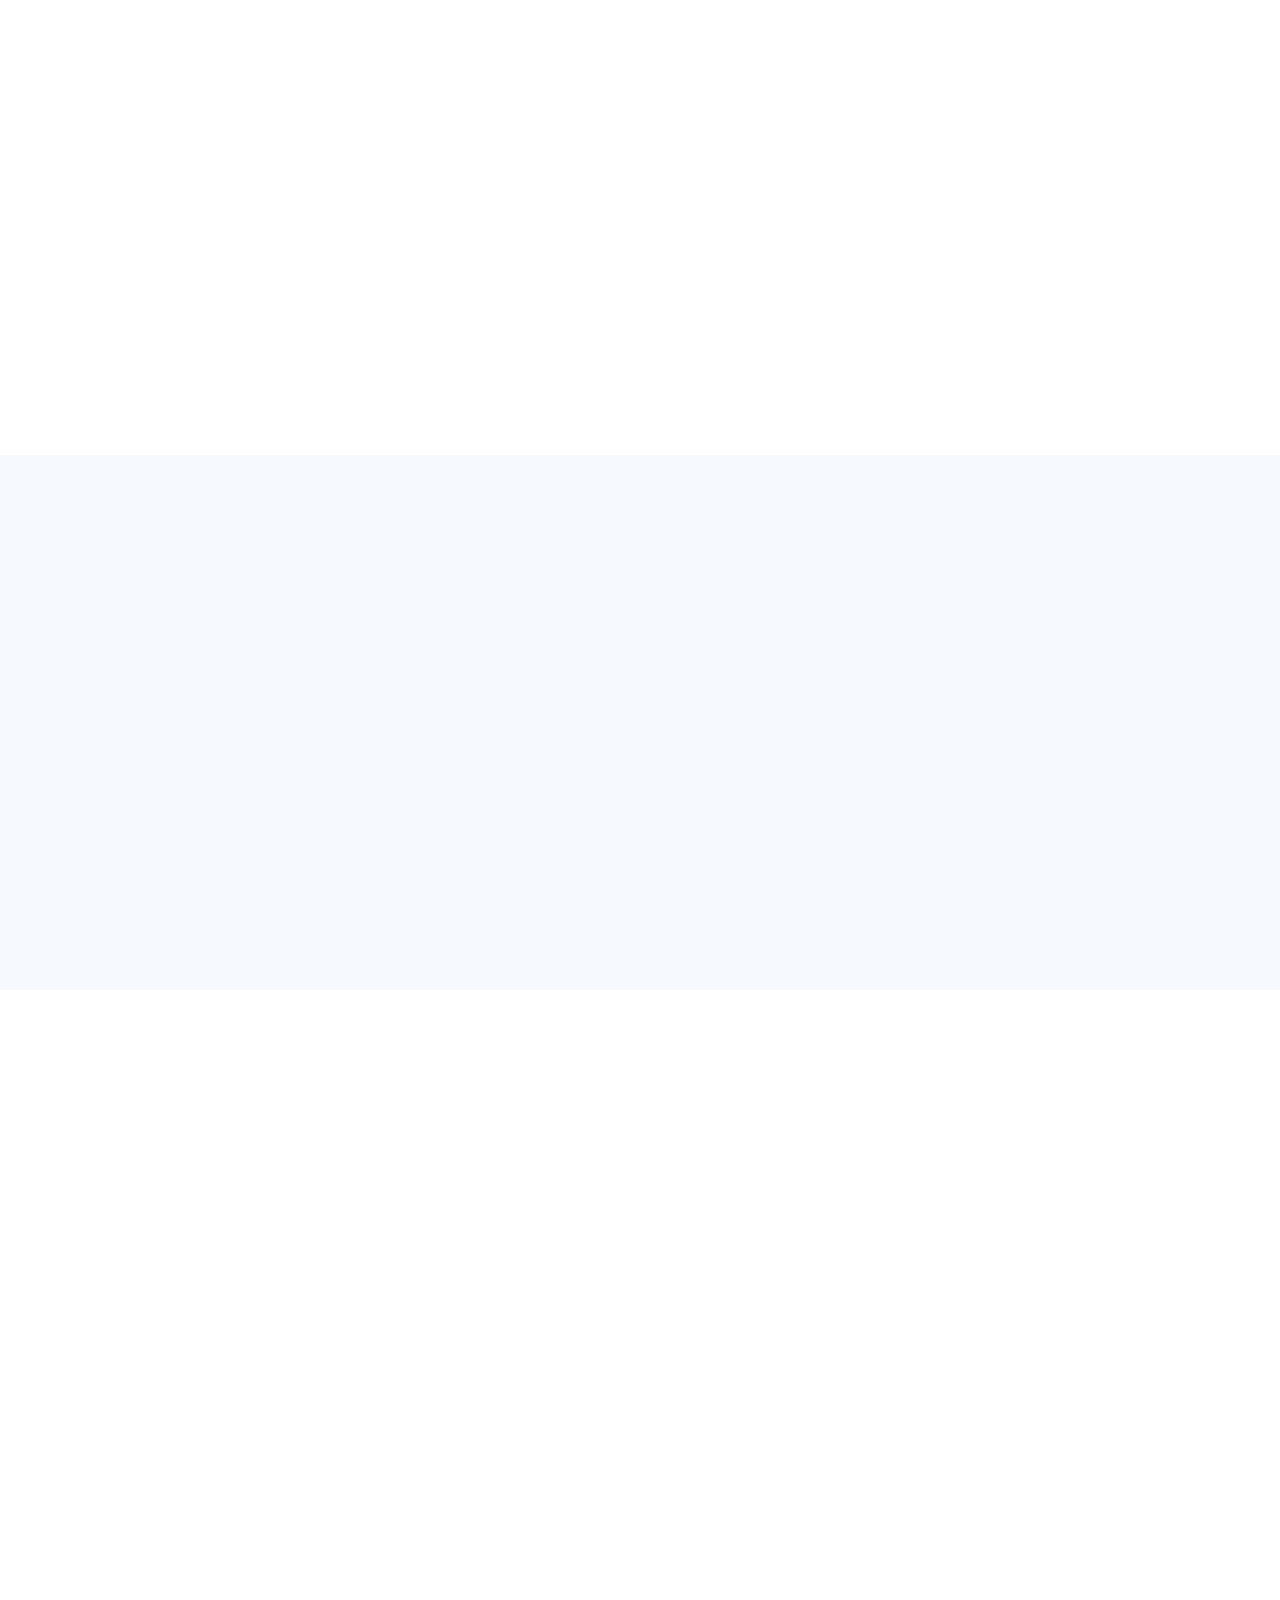
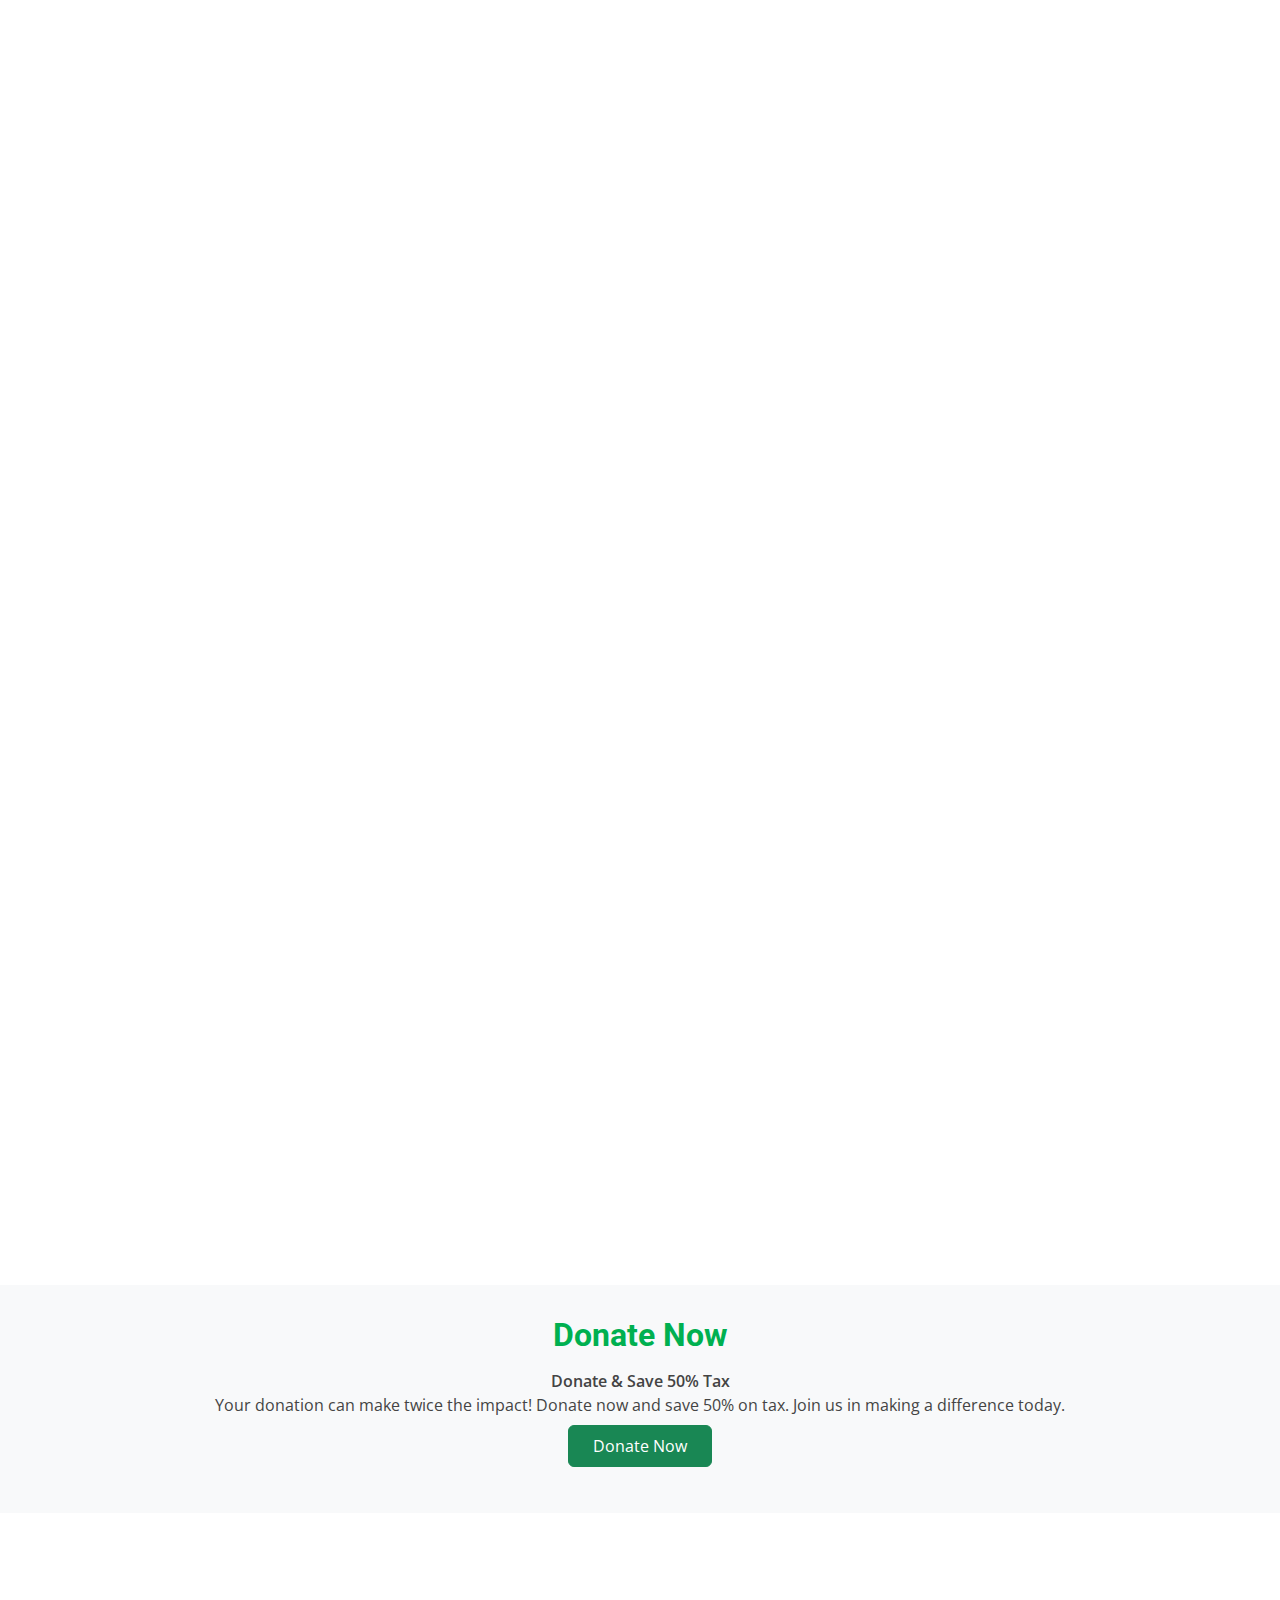
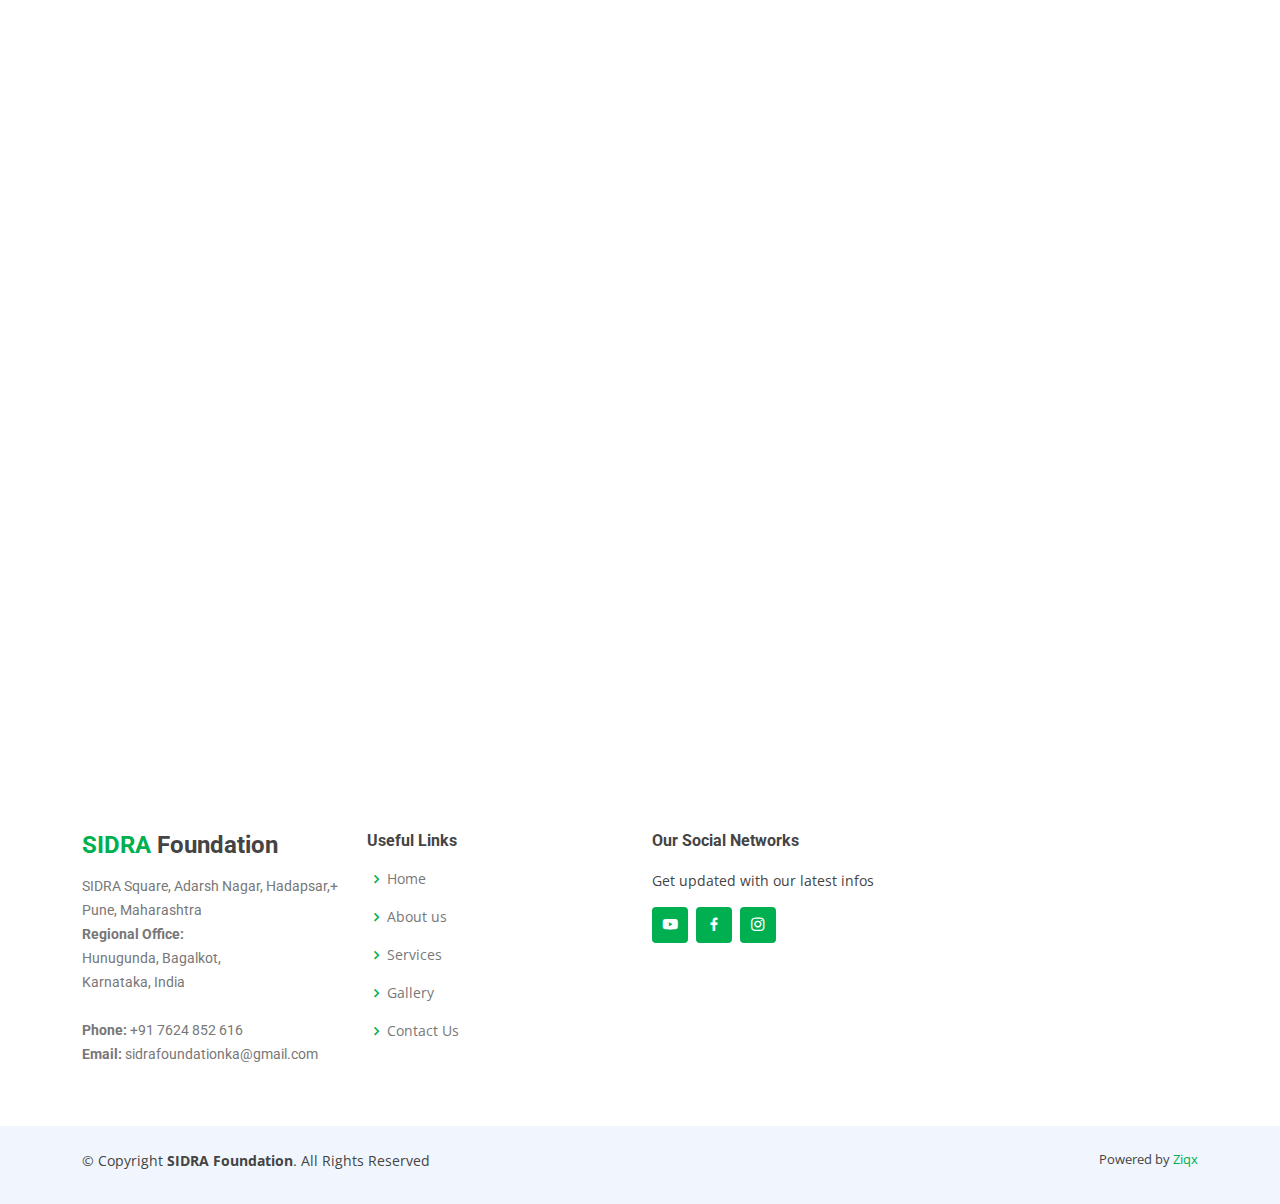
==== commit 26001cfe: "updates" ====
--- a/index.html
+++ b/index.html
@@ -10,7 +10,7 @@
       name="description"
     />
     <meta content="" name="keywords" />
-
+    
     <meta property="og:type" content="website" />
     <meta property="og:url" content="http://sidrafoundation.org/" />
     <meta property="og:title" content="Sidra Foundation" />
@@ -51,8 +51,6 @@
 
     <!-- Template Main CSS File -->
     <link href="assets/css/style.css" rel="stylesheet" />
-    <link rel="stylesheet" type="text/css" href="slick/slick.css" />
-    <link rel="stylesheet" type="text/css" href="slick/slick-theme.css" />
     <!-- =======================================================
   * Template Name: BizLand
   * Updated: Mar 10 2023 with Bootstrap v5.2.3
@@ -130,7 +128,7 @@
     <!-- ======= Hero Section ======= -->
     <section id="hero" class="d-flex align-items-center">
       <div class="container" data-aos="zoom-out" data-aos-delay="100" >
-      <div class=" px-3 py-2 rounded" style="max-width: 600px;margin: 0;background-color: rgb(256, 256, 256,0.7);overflow: hidden;;overflow-wrap: break-word;">
+      <div class="rounded main-title" style="max-width: 600px;margin: 0;background-color: rgb(222, 235, 253,.6);overflow: hidden;;overflow-wrap: break-word;">
         <h1><span>SIDRA</span> Foundation</h1>
         <h2>
           Promising a Successful India through Value Education and Altruistic
@@ -1298,49 +1296,8 @@
     <script src="assets/vendor/swiper/swiper-bundle.min.js"></script>
     <script src="assets/vendor/waypoints/noframework.waypoints.js"></script>
     <script src="assets/vendor/php-email-form/validate.js"></script>
-    <script src="https://unpkg.com/swiper/swiper-bundle.min.js"></script>
-    <script src="https://kit.fontawesome.com/9ed9981a3e.js" crossorigin="anonymous"></script>
+    <script src="assets/vendor/fontawesome-free-6.5.1-web/js/all.min.js"></script>
     <!-- Initialize Swiper -->
-    <script>
-      var swiper = new Swiper(".swiper-container", {
-        slidesPerView: 2,
-        spaceBetween: 5,
-        loop: true,
-        pagination: {
-          el: ".swiper-pagination",
-          clickable: true,
-        },
-        autoplay: {
-          delay: 2000, // milliseconds
-          disableOnInteraction: false,
-        },
-        breakpoints: {
-          // when window width is <= 768px
-          1200: {
-            slidesPerView: 5,
-            spaceBetween: 20,
-          },
-          1024: {
-            slidesPerView: 4,
-            spaceBetween: 15,
-          },
-          768: {
-            slidesPerView: 3,
-            spaceBetween: 10,
-          },
-
-          640: {
-            slidesPerView: 2,
-            spaceBetween: 5,
-          },
-          // when window width is <= 480px
-          480: {
-            slidesPerView: 2,
-            spaceBetween: 3,
-          },
-        },
-      });
-    </script>
     <script src="assets/js/main.js"></script>
   </body>
 </html>
--- a/assets/css/style.css
+++ b/assets/css/style.css
@@ -461,7 +461,7 @@
 --------------------------------------------------------------*/
 #hero {
   width: 100%;
-  height: 75vh;
+  height: 85vh;
   background: url("../img/portfolio/2024/gallery-8.jpg") top left;
   background-size: cover;
   position: relative;
@@ -470,7 +470,7 @@
 
 #hero:before {
   content: "";
-  background: rgb(241, 246, 254,.4);
+  background: rgba(255, 255, 255, 0.3);
   position: absolute;
   bottom: 0;
   top: 0;
@@ -550,6 +550,14 @@
   #hero {
     background-attachment: fixed;
   }
+  .main-title{
+    padding: 35px;
+  }
+}
+@media (max-width:1024px){
+  .main-title{
+    padding: 25px;
+  }
 }
 
 @media (max-width: 768px) {
@@ -572,12 +580,16 @@
   #hero .btn-watch-video {
     font-size: 13px;
   }
+  .main-title{
+    padding: 20px;
+  }
 }
 
 @media (max-height: 500px) {
   #hero {
     height: 120vh;
   }
+  
 }
 
 /*--------------------------------------------------------------
@@ -1003,9 +1015,14 @@
 }
 
 .ventures .icon-box .icon i {
-  color: #00B050;
-  font-size: 28px;
-  transition: ease-in-out 0.3s;
+  color: #00B050 !important;
+  font-size: 28px !important;
+  transition: ease-in-out 0.3s !important;
+}
+.ventures .icon-box .icon svg {
+  color: #00B050 !important;
+  font-size: 28px !important;
+  transition: ease-in-out 0.3s !important;
 }
 
 .ventures .icon-box h4 {
@@ -1083,7 +1100,11 @@
   font-size: 28px;
   transition: ease-in-out 0.3s;
 }
-
+.clubs .icon-box .icon svg {
+  color: #00B050 !important;
+  font-size: 28px !important;
+  transition: ease-in-out 0.3s !important;
+}
 .clubs .icon-box h4 {
   font-weight: 700;
   font-size: 18px;
@@ -1966,4 +1987,4 @@
   background-size: cover;
   width: 300px;
   height: 200px;
-}+}
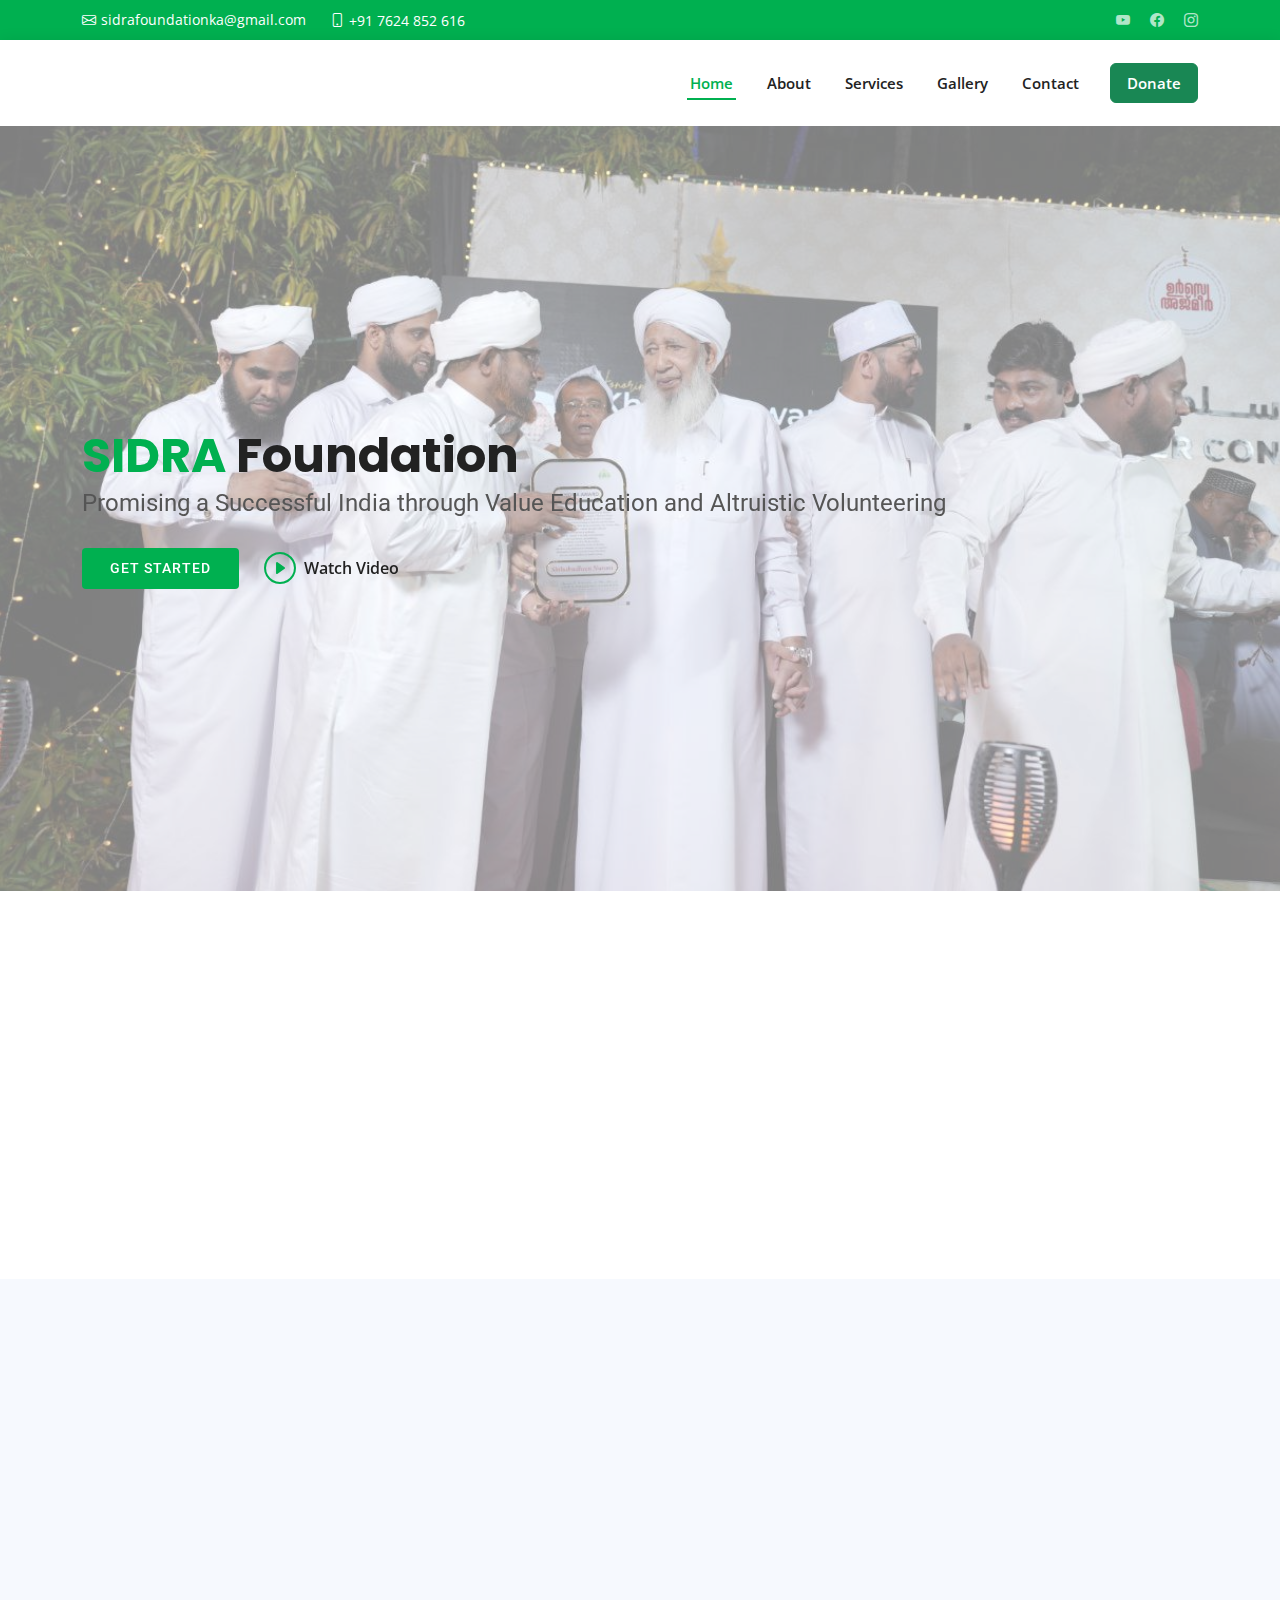
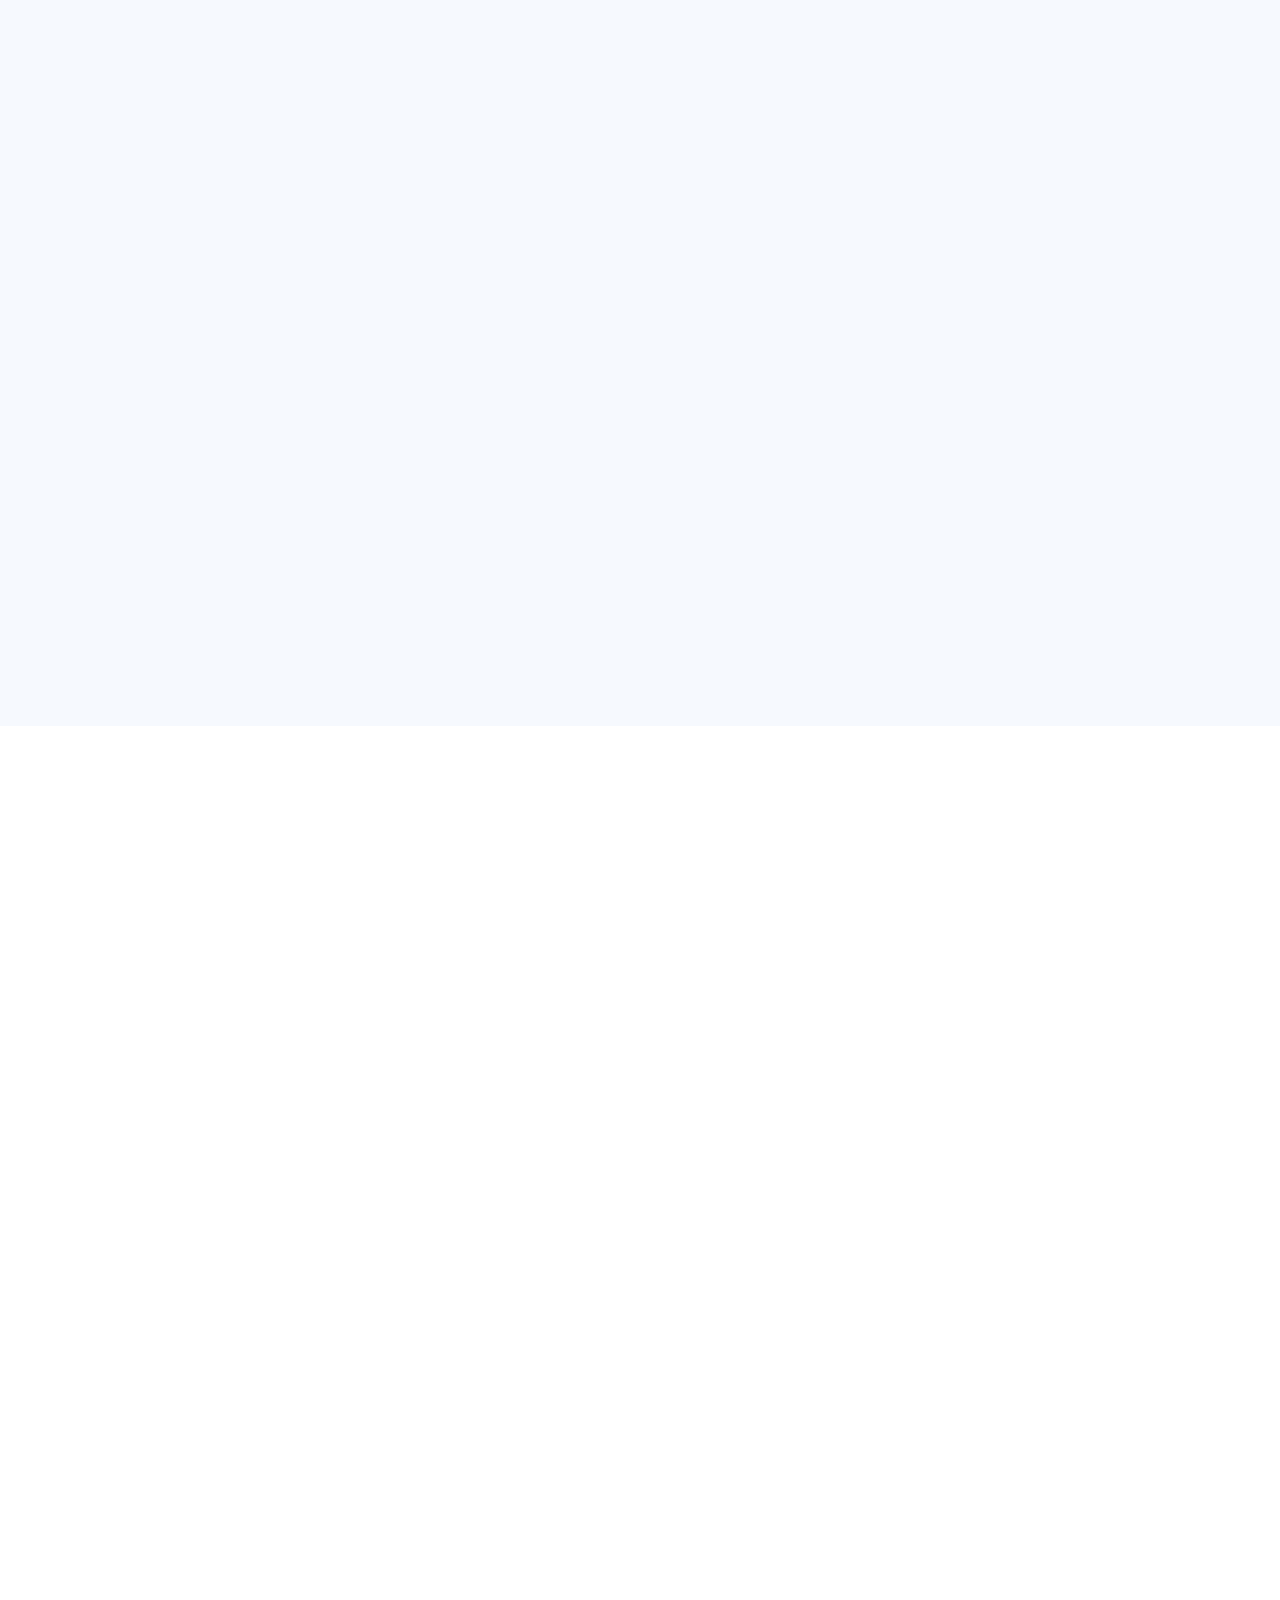
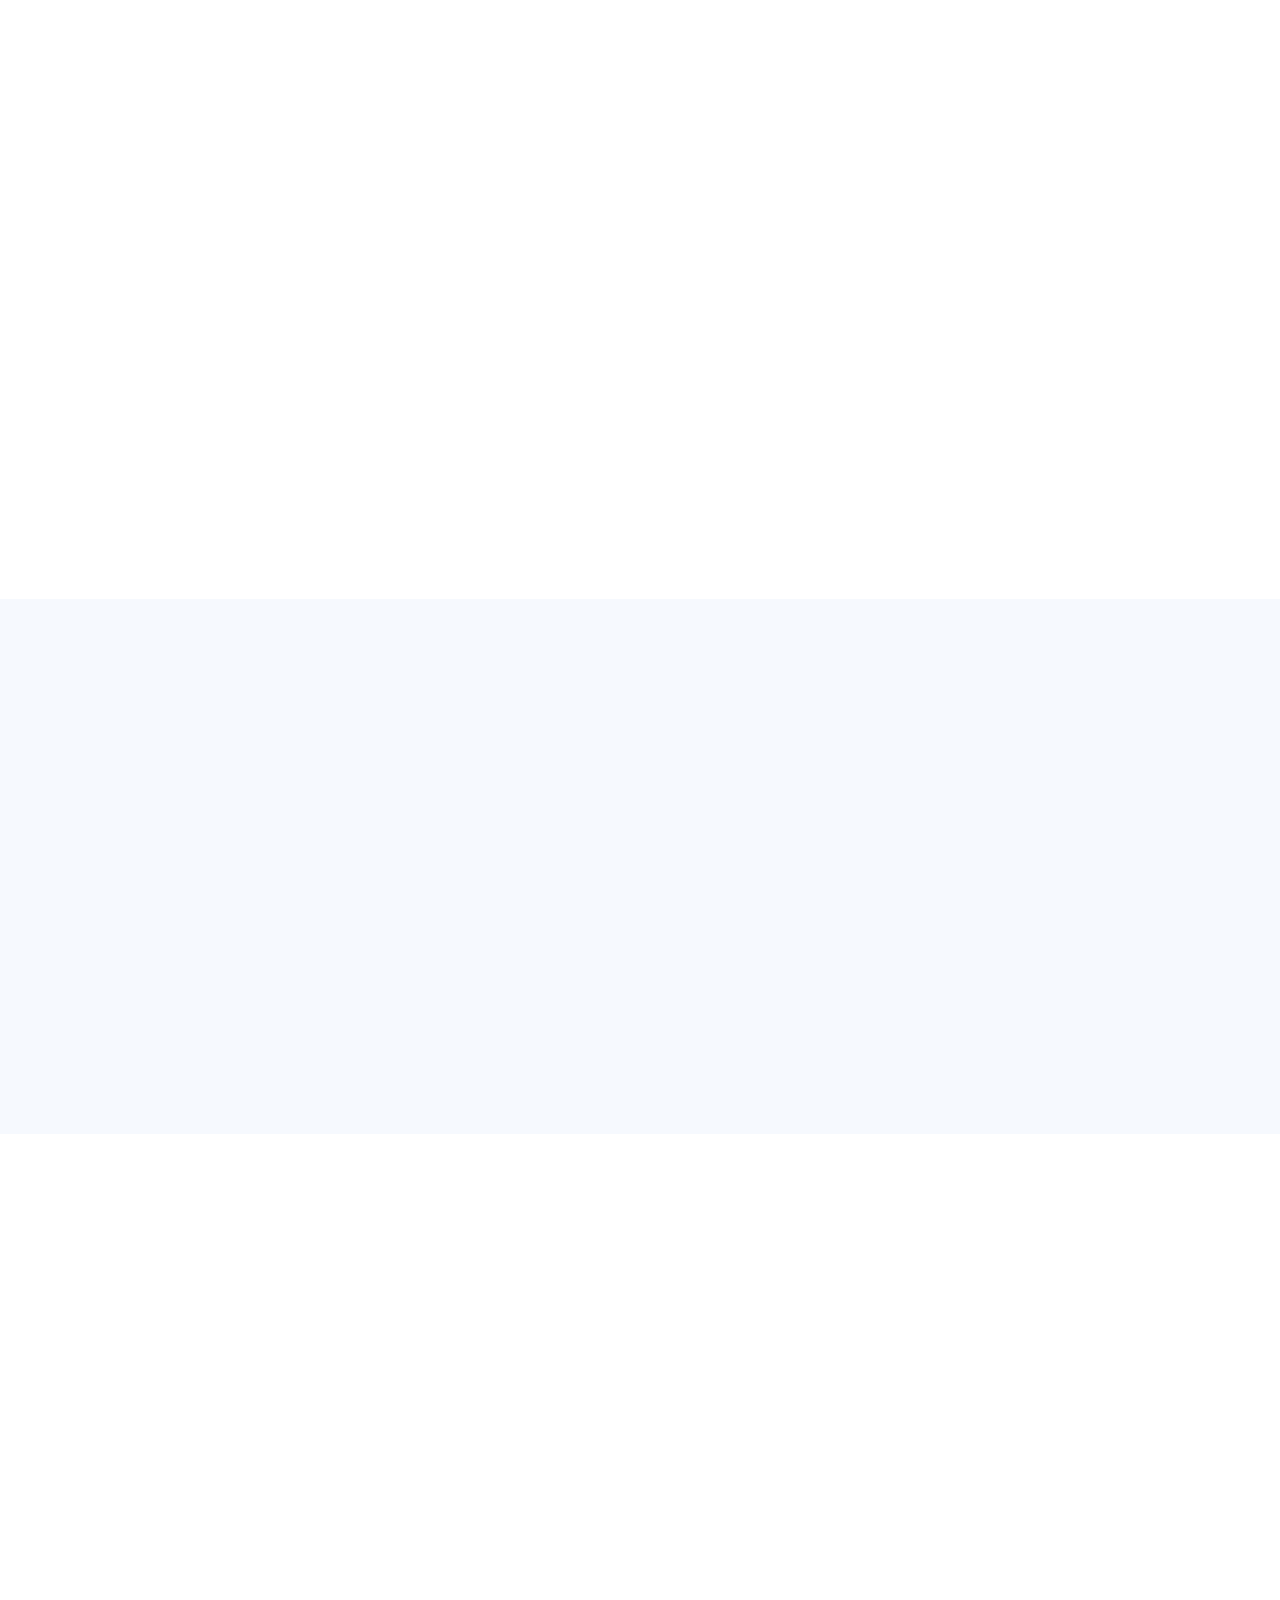
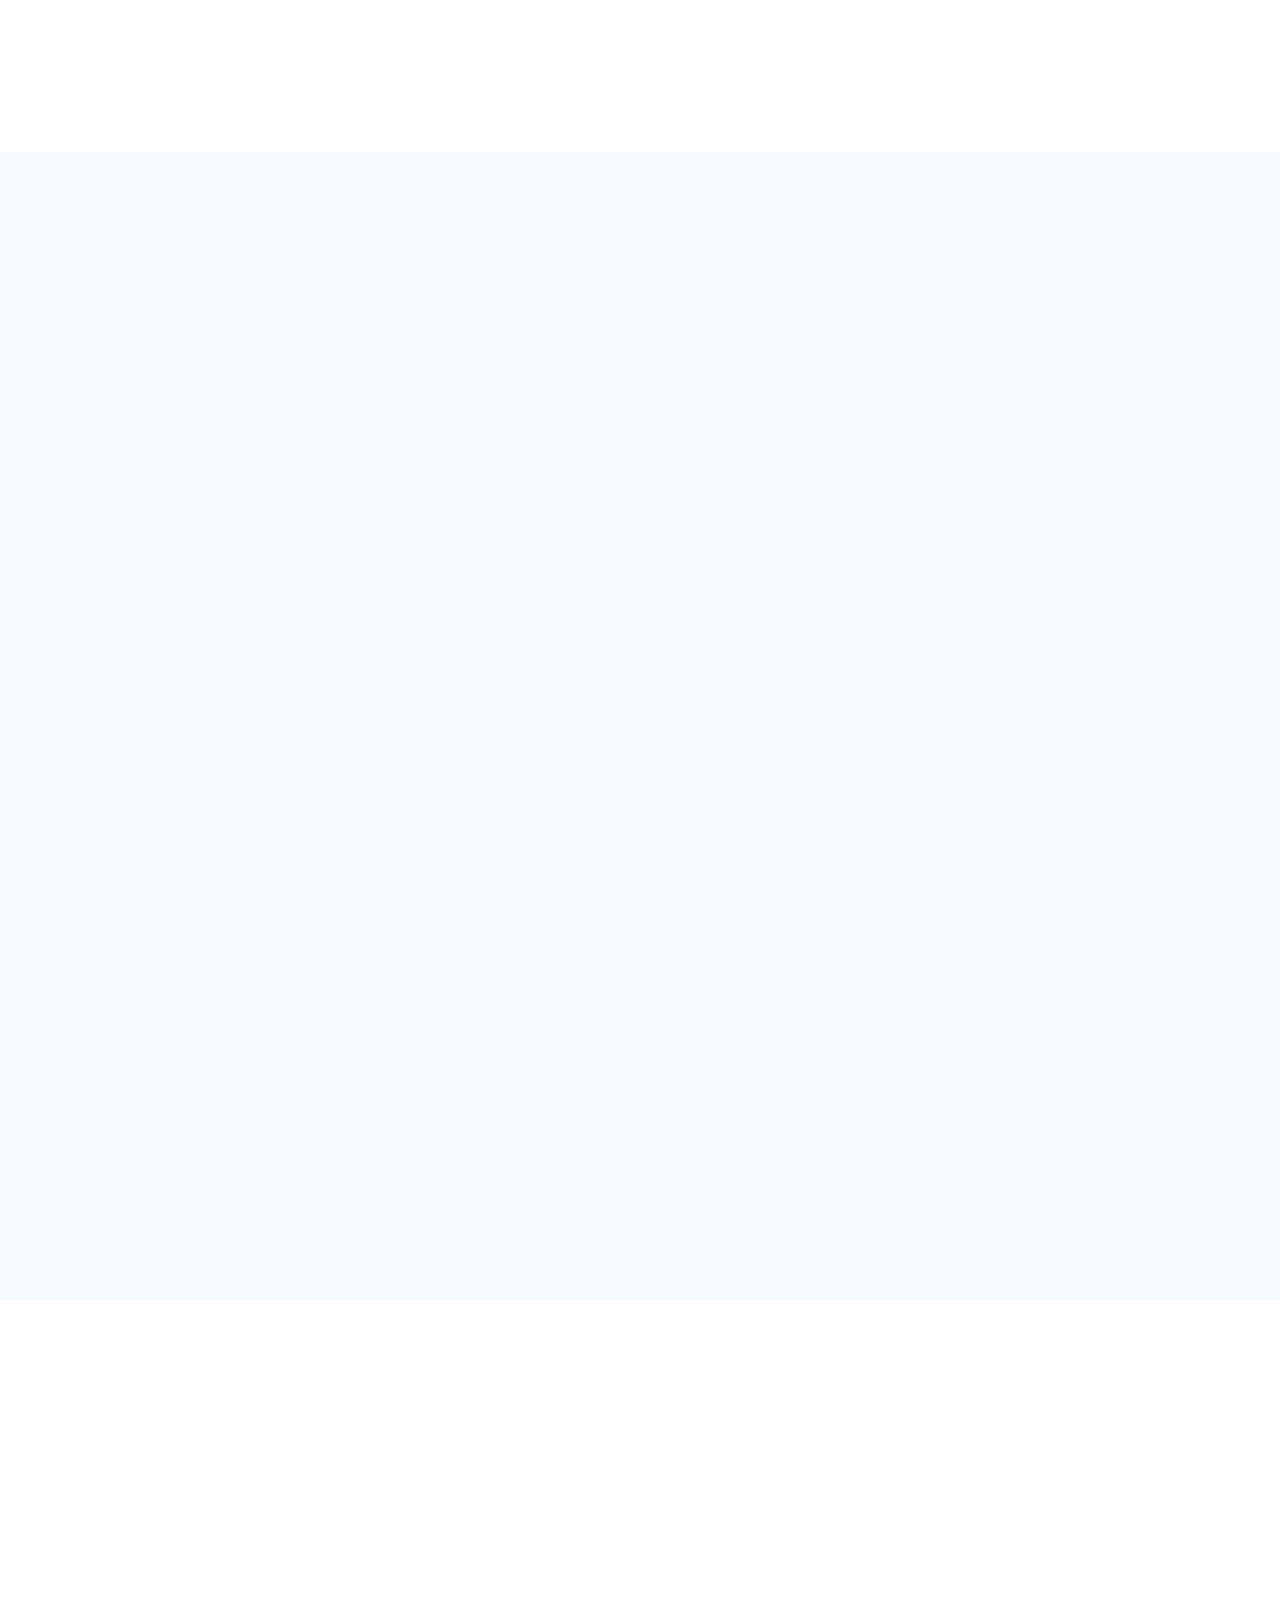
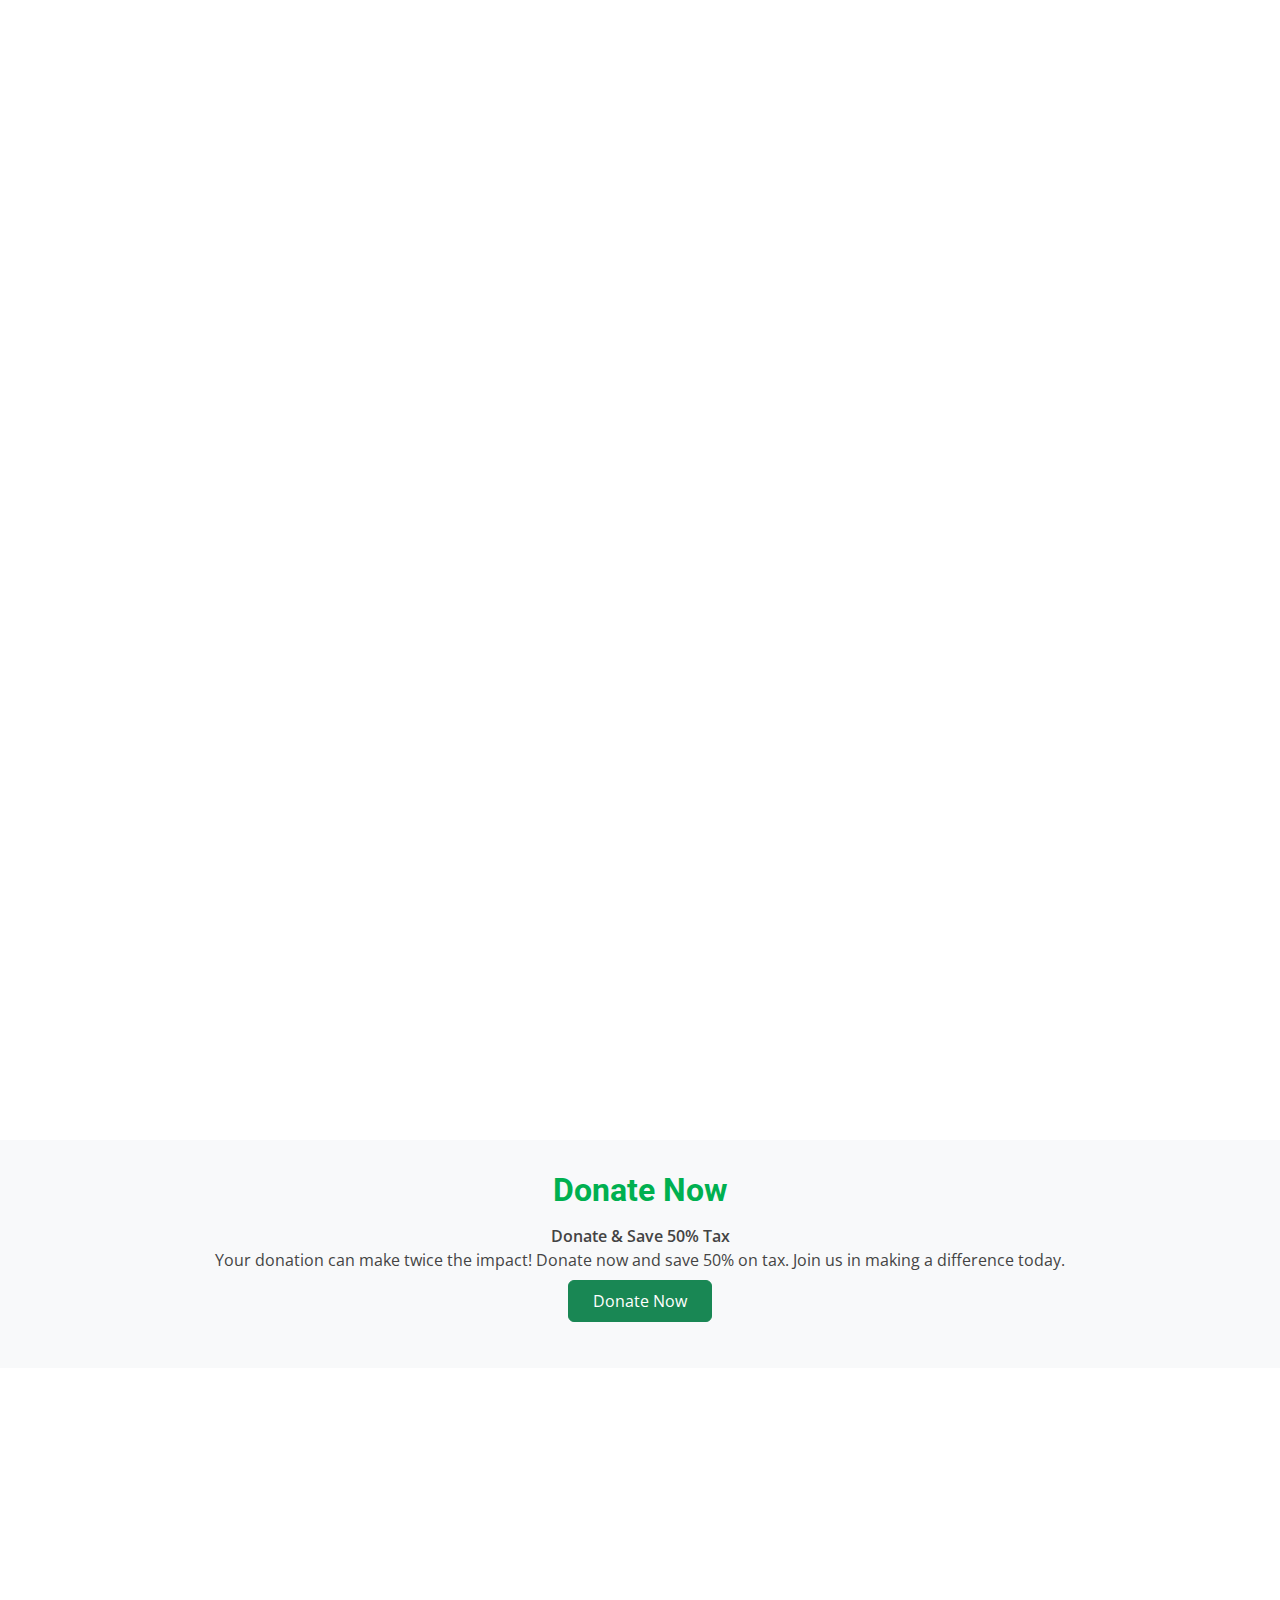
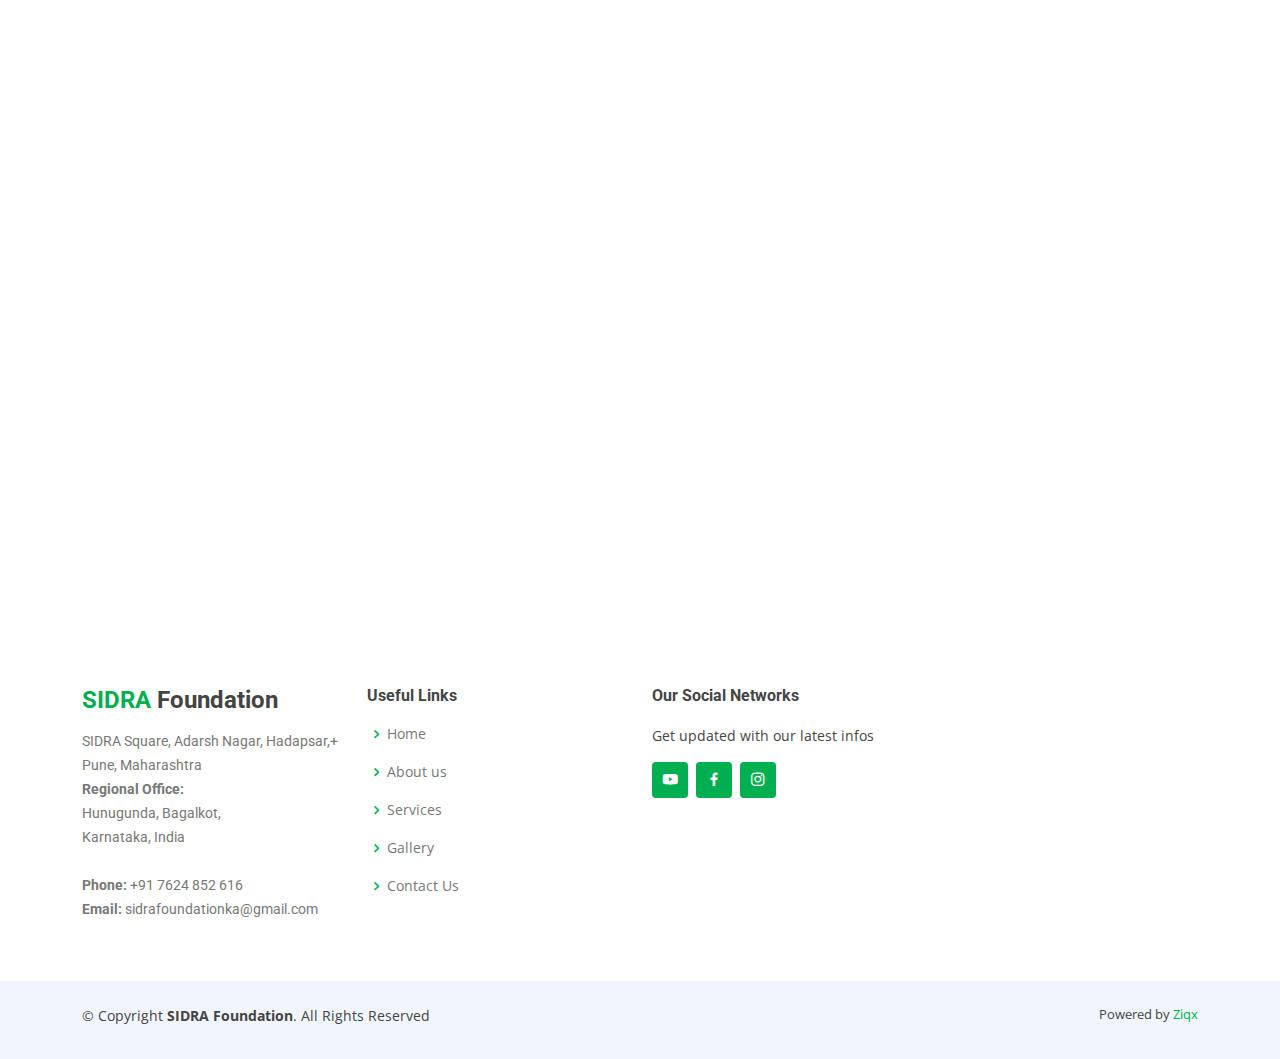
==== commit 30f14375: "brochure update" ====
--- a/index.html
+++ b/index.html
@@ -10,7 +10,7 @@
       name="description"
     />
     <meta content="" name="keywords" />
-    
+
     <meta property="og:type" content="website" />
     <meta property="og:url" content="http://sidrafoundation.org/" />
     <meta property="og:title" content="Sidra Foundation" />
@@ -84,7 +84,7 @@
             ><i class="bi bi-facebook"></i
           ></a>
           <a
-            href="https://www.instagram.com/sidrah_foundation/"
+            href="https://www.instagram.com/sidra_foundation?igsh=NGVhN2U2NjQ0Yg=="
             class="instagram"
             ><i class="bi bi-instagram"></i
           ></a>
@@ -127,22 +127,31 @@
 
     <!-- ======= Hero Section ======= -->
     <section id="hero" class="d-flex align-items-center">
-      <div class="container" data-aos="zoom-out" data-aos-delay="100" >
-      <div class="rounded main-title" style="max-width: 600px;margin: 0;background-color: rgb(222, 235, 253,.6);overflow: hidden;;overflow-wrap: break-word;">
-        <h1><span>SIDRA</span> Foundation</h1>
-        <h2>
-          Promising a Successful India through Value Education and Altruistic
-          Volunteering
-        </h2>
-        <div class="d-flex">
-          <a href="#about" class="btn-get-started scrollto">Get Started</a>
-          <a
-            href="https://www.youtube.com/watch?v=M1KJIWgNAE8"
-            class="glightbox btn-watch-video"
-            ><i class="bi bi-play-circle"></i><span>Watch Video</span></a
-          >
-        </div>
-      </div>  
+      <div class="container" data-aos="zoom-out" data-aos-delay="100">
+        <!-- <div
+          class="rounded main-title"
+          style="
+            max-width: 600px;
+            margin: 0;
+            background-color: rgb(222, 235, 253, 0.4);
+            overflow: hidden;
+            overflow-wrap: break-word;
+          "
+        > -->
+          <h1><span>SIDRA</span> Foundation</h1>
+          <h2>
+            Promising a Successful India through Value Education and Altruistic
+            Volunteering
+          </h2>
+          <div class="d-flex">
+            <a href="#about" class="btn-get-started scrollto">Get Started</a>
+            <a
+              href="https://www.youtube.com/watch?v=M1KJIWgNAE8"
+              class="glightbox btn-watch-video"
+              ><i class="bi bi-play-circle"></i><span>Watch Video</span></a
+            >
+          </div>
+        <!-- </div> -->
       </div>
     </section>
     <!-- End Hero -->
@@ -211,10 +220,19 @@
             <h2>About</h2>
             <h3>Find Out More <span>About Us</span></h3>
             <p>
-              We are a non-profit trust based in Bagalkot in Karnataka and Pune
+              <!-- We are a non-profit trust based in Bagalkot in Karnataka and Pune
               in Maharashtra. Sidra's foremost aim is to foster underprivileged
               societies through value-based education and make remote villages
-              and families self-reliant.
+              and families self-reliant. -->
+              Sidra foundation, a charitable organization with a presence in
+              Maharashtra and Karnataka, is dedicated to the development of
+              backward societies through value-based education. Our dedication
+              and commitment is to empower underprivileged societies and
+              families, make them self-reliant and contribute to India&#39;s
+              communal harmony. In collaboration with Jamia Markaz and its
+              educational revolutions, Sidra foundation is committed to catalyze
+              positive change in the backward communities. it has a mission to
+              make a positive impact on nation.
             </p>
           </div>
 
@@ -229,11 +247,10 @@
             >
               <h3>SIDRA missions tomorrow</h3>
               <p class="fst-italic">
-                Our mission is to enhance, encourage and evolve as a driving
-                force for the holistic development of India's villages and
-                remote communities by providing quality education, dedicated
-                volunteering and social development programmes for all community
-                sectors
+                Our mission is to realize overall development in rural India
+                across all community sectors by providing quality education and
+                fostering social empowerment, all anchored in a foundation of
+                moral values.
               </p>
               <ul>
                 <li>
@@ -392,9 +409,15 @@
                 <div class="icon"><i class="bx bx-basket"></i></div>
                 <h4><a href="">Langar e Khwaja</a></h4>
                 <p>
-                  Our Langar e Khwaja program provides nutritious meals to the
+                  <!-- Our Langar e Khwaja program provides nutritious meals to the
                   needy, ensuring that no one goes hungry and promoting social
-                  inclusivity and harmony.
+                  inclusivity and harmony. -->
+                  It is an initiative intended to support the abject poor of the
+                  society. Sidra recognizes that the mere distribution of food
+                  is insufficient in eradicating the poverty rather, raising
+                  awareness is imperative. Hence, by providing food it attracts
+                  the poor to the education. The total beneficiaries of this
+                  initiative outnumber 50000+.
                 </p>
               </div>
             </div>
@@ -408,10 +431,13 @@
                 <div class="icon"><i class="bx bx-droplet"></i></div>
                 <h4><a href="">Safe Water Mission</a></h4>
                 <p>
-                  Our Safe Water Mission aims to provide access to clean
+                  <!-- Our Safe Water Mission aims to provide access to clean
                   drinking water, promoting better health and hygiene practices
                   and improving the overall quality of life in rural
-                  communities.
+                  communities. -->
+                  Sidra Foundation has become a lifeline for more than 10000
+                  people in remote villages by providing them safe and secure
+                  water. It has successfully completed 55 handpump projects.
                 </p>
               </div>
             </div>
@@ -472,7 +498,9 @@
                 data-aos-delay="100"
               >
                 <div class="icon-box">
-                  <div class="icon"><i class="fa-solid fa-graduation-cap"></i></div>
+                  <div class="icon">
+                    <i class="fa-solid fa-graduation-cap"></i>
+                  </div>
                   <h4>
                     <a href="">SIDRA<br />EDUCATION</a>
                   </h4>
@@ -489,7 +517,7 @@
                 data-aos-delay="100"
               >
                 <div class="icon-box">
-                  <div class="icon"><i class='bx bx-paint'></i></div>
+                  <div class="icon"><i class="bx bx-paint"></i></div>
                   <h4>
                     <a href="">SIDRA<br />ARTS</a>
                   </h4>
@@ -506,7 +534,9 @@
                 data-aos-delay="100"
               >
                 <div class="icon-box">
-                  <div class="icon"><i class="fa-solid fa-building-columns"></i></div>
+                  <div class="icon">
+                    <i class="fa-solid fa-building-columns"></i>
+                  </div>
                   <h4>
                     <a href="">SIDRA<br />SEMINAR</a>
                   </h4>
@@ -523,7 +553,9 @@
                 data-aos-delay="100"
               >
                 <div class="icon-box">
-                  <div class="icon"><i class="bi bi-globe-asia-australia"></i></div>
+                  <div class="icon">
+                    <i class="bi bi-globe-asia-australia"></i>
+                  </div>
                   <h4>
                     <a href="">SIDRA<br />INTERNATIONAL</a>
                   </h4>
@@ -557,7 +589,7 @@
                 data-aos-delay="100"
               >
                 <div class="icon-box">
-                  <div class="icon"><i class='bx bx-laptop'></i></div>
+                  <div class="icon"><i class="bx bx-laptop"></i></div>
                   <h4>
                     <a href="">SIDRA<br />ONLINE</a>
                   </h4>
@@ -574,7 +606,7 @@
                 data-aos-delay="100"
               >
                 <div class="icon-box">
-                  <div class="icon"><i class='bx bx-trophy'></i></div>
+                  <div class="icon"><i class="bx bx-trophy"></i></div>
                   <h4>
                     <a href="">SIDRA<br />MOMENTOUS</a>
                   </h4>
@@ -608,7 +640,9 @@
                 data-aos-delay="100"
               >
                 <div class="icon-box">
-                  <div class="icon"><i class="fa-solid fa-hands-holding-circle"></i></div>
+                  <div class="icon">
+                    <i class="fa-solid fa-hands-holding-circle"></i>
+                  </div>
                   <h4>
                     <a href="">SIDRA<br />COUSELLING</a>
                   </h4>
@@ -625,7 +659,9 @@
                 data-aos-delay="100"
               >
                 <div class="icon-box">
-                  <div class="icon"><i class="fa-regular fa-pen-to-square"></i></div>
+                  <div class="icon">
+                    <i class="fa-regular fa-pen-to-square"></i>
+                  </div>
                   <h4>
                     <a href="">SIDRA<br />ALIF</a>
                   </h4>
@@ -642,7 +678,7 @@
                 data-aos-delay="100"
               >
                 <div class="icon-box">
-                  <div class="icon"><i class='bx bx-building-house'></i></div>
+                  <div class="icon"><i class="bx bx-building-house"></i></div>
                   <h4>
                     <a href="">SIDRA<br />LAND</a>
                   </h4>
@@ -693,7 +729,9 @@
                 data-aos-delay="100"
               >
                 <div class="icon-box">
-                  <div class="icon"><i class="fa-solid fa-house-circle-check"></i></div>
+                  <div class="icon">
+                    <i class="fa-solid fa-house-circle-check"></i>
+                  </div>
                   <h4>
                     <a href="">SIDRA<br />REHABILITATION</a>
                   </h4>
@@ -745,7 +783,9 @@
                 data-aos-delay="100"
               >
                 <div class="icon-box">
-                  <div class="icon"><i class="fa-solid fa-comment-medical"></i></div>
+                  <div class="icon">
+                    <i class="fa-solid fa-comment-medical"></i>
+                  </div>
                   <h4>
                     <a href="">SIDRA<br />ADVISE</a>
                   </h4>
@@ -762,7 +802,9 @@
                 data-aos-delay="100"
               >
                 <div class="icon-box">
-                  <div class="icon"><i class="fa-solid fa-person-praying"></i></i></div>
+                  <div class="icon">
+                    <i class="fa-solid fa-person-praying"></i>
+                  </div>
                   <h4>
                     <a href="">SIDRA<br />SPIRITUAL</a>
                   </h4>
@@ -779,7 +821,9 @@
                 data-aos-delay="100"
               >
                 <div class="icon-box">
-                  <div class="icon"><i class="fa-solid fa-hand-holding-heart"></i></div>
+                  <div class="icon">
+                    <i class="fa-solid fa-hand-holding-heart"></i>
+                  </div>
                   <h4>
                     <a href="">SIDRA<br />VOLUNTEER</a>
                   </h4>
@@ -813,7 +857,9 @@
                 data-aos-delay="100"
               >
                 <div class="icon-box">
-                  <div class="icon"><i class="fa-solid fa-suitcase-medical"></i></div>
+                  <div class="icon">
+                    <i class="fa-solid fa-suitcase-medical"></i>
+                  </div>
                   <h4>
                     <a href="">SIDRA<br />HEALTH CARE</a>
                   </h4>
@@ -864,18 +910,18 @@
         </div>
       </section>
       <!-- End Ventures Section -->
-      <!-- ======= Ventures Section ======= -->
+      <!-- ======= Clubs Section ======= -->
       <section id="clubs" class="clubs">
         <div class="container" data-aos="fade-up">
           <div class="section-title">
             <h2>Clubs</h2>
             <h3>Get touch with our <span>Clubs</span></h3>
-            <!-- <p>
-              Our ultimate goal is to create a society where every individual
-              has access to quality education, healthcare, and basic amenities,
-              and where everyone is empowered to lead a dignified and fulfilling
-              life.
-            </p> -->
+            <p>
+              Sidra has also created clubs for attracting the school and college
+              attending students, females, and young men to the morality. The
+              members of the clubs are given constant classes and taught the
+              Morally rich routine. At present there are 90+ beneficiaries.
+            </p>
           </div>
           <div class="row">
             <div
@@ -884,7 +930,9 @@
               data-aos-delay="100"
             >
               <div class="icon-box">
-                <div class="icon"><i class="fa-solid fa-user-graduate"></i></div>
+                <div class="icon">
+                  <i class="fa-solid fa-user-graduate"></i>
+                </div>
                 <h4>
                   <a href="">SIDRA<br />Students Club</a>
                 </h4>
@@ -950,7 +998,114 @@
         </div>
       </section>
       <!-- End clubs Section -->
-
+      <!-- ======= Educational Initiatives ======= -->
+      <section id="education" class="education section-bg">
+        <div class="container" data-aos="fade-up">
+          <div class="section-title">
+            <h2>Our Educational Initiatives</h2>
+            <h3>SIDRA INTEGRATED <span>STUDIES INSTITUTIONS</span></h3>
+            <p>
+              As Sidra strives for the upliftment of communities through moral
+              and value education, it operates three residential institutions
+              for integrated studies in Maharashtra and Karnataka. Currently,
+              more than 75 students are enrolled in these institutions,
+              receiving education completely free of charge.
+            </p>
+          </div>
+          <div class="row">
+            <div
+              class="col-lg-4 col-md-6 d-flex align-items-stretch mt-4"
+              data-aos="zoom-in"
+              data-aos-delay="100"
+            >
+              <div class="icon-box">
+                <!-- <div class="icon"><i class="fa-solid fa-user-graduate"></i></div>
+                <h4>
+                  <a href="">SIDRA<br />Students Club</a>
+                </h4> -->
+                <img src="/assets/img/education/sa-ilkal.png" alt="" />
+                <div class="py-4">
+                  <h4>SIDRA ACADEMY ILKAL</h4>
+                  <p>Ilkal, Bagalkot, karnataka</p>
+                </div>
+              </div>
+            </div>
+            <div
+              class="col-lg-4 col-md-6 d-flex align-items-stretch mt-4"
+              data-aos="zoom-in"
+              data-aos-delay="100"
+            >
+              <div class="icon-box">
+                <!-- <div class="icon"><i class="fa-solid fa-user-graduate"></i></div>
+                <h4>
+                  <a href="">SIDRA<br />Students Club</a>
+                </h4> -->
+                <img src="/assets/img/education/sa-pune.png" alt="" />
+                <div class="py-4">
+                  <h4>SIDRA ACADEMY PUNE</h4>
+                  <p>Maharashtra</p>
+                </div>
+              </div>
+            </div>
+            <div
+              class="col-lg-4 col-md-6 d-flex align-items-stretch mt-4"
+              data-aos="zoom-in"
+              data-aos-delay="100"
+            >
+              <div class="icon-box">
+                <!-- <div class="icon"><i class="fa-solid fa-user-graduate"></i></div>
+                <h4>
+                  <a href="">SIDRA<br />Students Club</a>
+                </h4> -->
+                <img src="/assets/img/education/sa-kandhar.png" alt="" />
+                <div class="py-4">
+                  <h4>SIDRA ACADEMY KHANDAR</h4>
+                  <p>Nanded, Maharashtra</p>
+                </div>
+              </div>
+            </div>
+          </div>
+          <div class="row">
+            <div
+              class="col-lg-6 col-md-6 d-flex align-items-stretch mt-4"
+              data-aos="zoom-in"
+              data-aos-delay="300"
+            >
+              <div class="icon-box p-5">
+                <div class="icon bg-white"><i class='bx bxs-school'></i></div>
+                <h4>SIDRA PRIMARY<br />EDUCATIONAL RUNNINGS</h4>
+                <p>
+                  In addition to this, Sidra also runs primary academies in
+                  Karnataka and Maharashtra, where students between the ages of
+                  6 to 15 are educated. Sidra molds these students to be the
+                  leaders of the future, thereby ensuring its mission of
+                  creating a sustainable and better society. Presently, there
+                  are over 400 students studying in these institutions.
+                </p>
+              </div>
+            </div>
+            <div
+              class="col-lg-6 col-md-6 d-flex align-items-stretch mt-4"
+              data-aos="zoom-in"
+              data-aos-delay="300"
+            >
+              <div class="icon-box p-5 ">
+                <div class="icon bg-white"><i class="fa-solid fa-school"></i></div>
+                <h4>SIDRA ALIF<br />LIGHTING THE PATH TO LITRACY</h4>
+                <p>
+                  In addition to this, Sidra also runs primary academies in
+                  Karnataka and Maharashtra, where students between the ages of
+                  6 to 15 are educated. Sidra molds these students to be the
+                  leaders of the future, thereby ensuring its mission of
+                  creating a sustainable and better society. Presently, there
+                  are over 400 students studying in these institutions.
+                </p>
+              </div>
+            </div>
+          </div>
+        </div>
+      </section>
+      <!-- End education Section -->
       <!-- ======= Portfolio Section ======= -->
       <section id="gallery" class="portfolio">
         <div class="container" data-aos="fade-up">
@@ -964,6 +1119,13 @@
             data-aos="fade-up"
             data-aos-delay="200"
           >
+          <div class="col-lg-4 col-md-6 portfolio-item filter-app">
+            <img
+              src="assets/img/portfolio/2024/gallery-12.JPG"
+              class="img-fluid"
+              alt=""
+            />
+          </div>
             <div class="col-lg-4 col-md-6 portfolio-item filter-app">
               <img
                 src="assets/img/portfolio/2024/gallery-1.JPG"
--- a/assets/css/style.css
+++ b/assets/css/style.css
@@ -462,7 +462,7 @@
 #hero {
   width: 100%;
   height: 85vh;
-  background: url("../img/portfolio/2024/gallery-8.jpg") top left;
+  background: url("../img/portfolio/2024/gallery-12.jpg") top left;
   background-size: cover;
   position: relative;
   background-position: center;
@@ -470,7 +470,7 @@
 
 #hero:before {
   content: "";
-  background: rgba(255, 255, 255, 0.3);
+  background: rgba(255, 255, 255, 0.5);
   position: absolute;
   bottom: 0;
   top: 0;
@@ -1140,6 +1140,87 @@
   border-color: #00B050;
 }
 /*--------------------------------------------------------------
+# EDUCATIONAL INITIATIVES
+--------------------------------------------------------------*/
+.education .icon-box {
+  text-align: center;
+  transition: all ease-in-out 0.3s;
+  background: #e2fcee;
+  border-radius: 10px;
+  width: 100%;
+  height: auto;
+  
+}
+.education img{
+  width: 100%;
+  border-top-left-radius: 5px;
+  border-top-right-radius: 5px;
+}
+/* section.education{
+  padding: 30px 0;
+} */
+.education .icon-box .icon {
+  margin: 0 auto;
+  width: 64px;
+  height: 64px;
+  background: #e2fcee;
+  border-radius: 4px;
+  border: 1px solid #deebfd;
+  display: flex;
+  align-items: center;
+  justify-content: center;
+  margin-bottom: 20px;
+  transition: ease-in-out 0.3s;
+}
+
+.education .icon-box .icon i {
+  color: #00B050 !important;
+  font-size: 28px !important;
+  transition: ease-in-out 0.3s !important;
+}
+.education .icon-box .icon svg {
+  color: #00B050 !important;
+  font-size: 28px !important;
+  transition: ease-in-out 0.3s !important;
+}
+
+.education .icon-box h4 {
+  font-weight: 700;
+  margin-bottom: 5px;
+  font-size: 20px;
+  color: #000;
+}
+
+.education .icon-box h4 a {
+  color: #062b5b;
+  transition: ease-in-out 0.3s;
+}
+
+.education .icon-box p {
+  line-height: 24px;
+  font-size: 14px;
+  margin-bottom: 0;
+  color: #6b6a6a;
+}
+
+.education .icon-box:hover {
+
+  box-shadow: 0px 0 25px 0 rgba(16, 110, 234, 0.1);
+}
+
+.education .icon-box:hover h4,
+.education .icon-box:hover .icon i {
+  color: #00B050;
+}
+
+.education .icon-box:hover .icon {
+  border-color: #00B050;
+}
+.education .icon-box:hover .icon {
+  border-color: #00B050;
+}
+
+/*--------------------------------------------------------------
 # Testimonials
 --------------------------------------------------------------*/
 .testimonials {
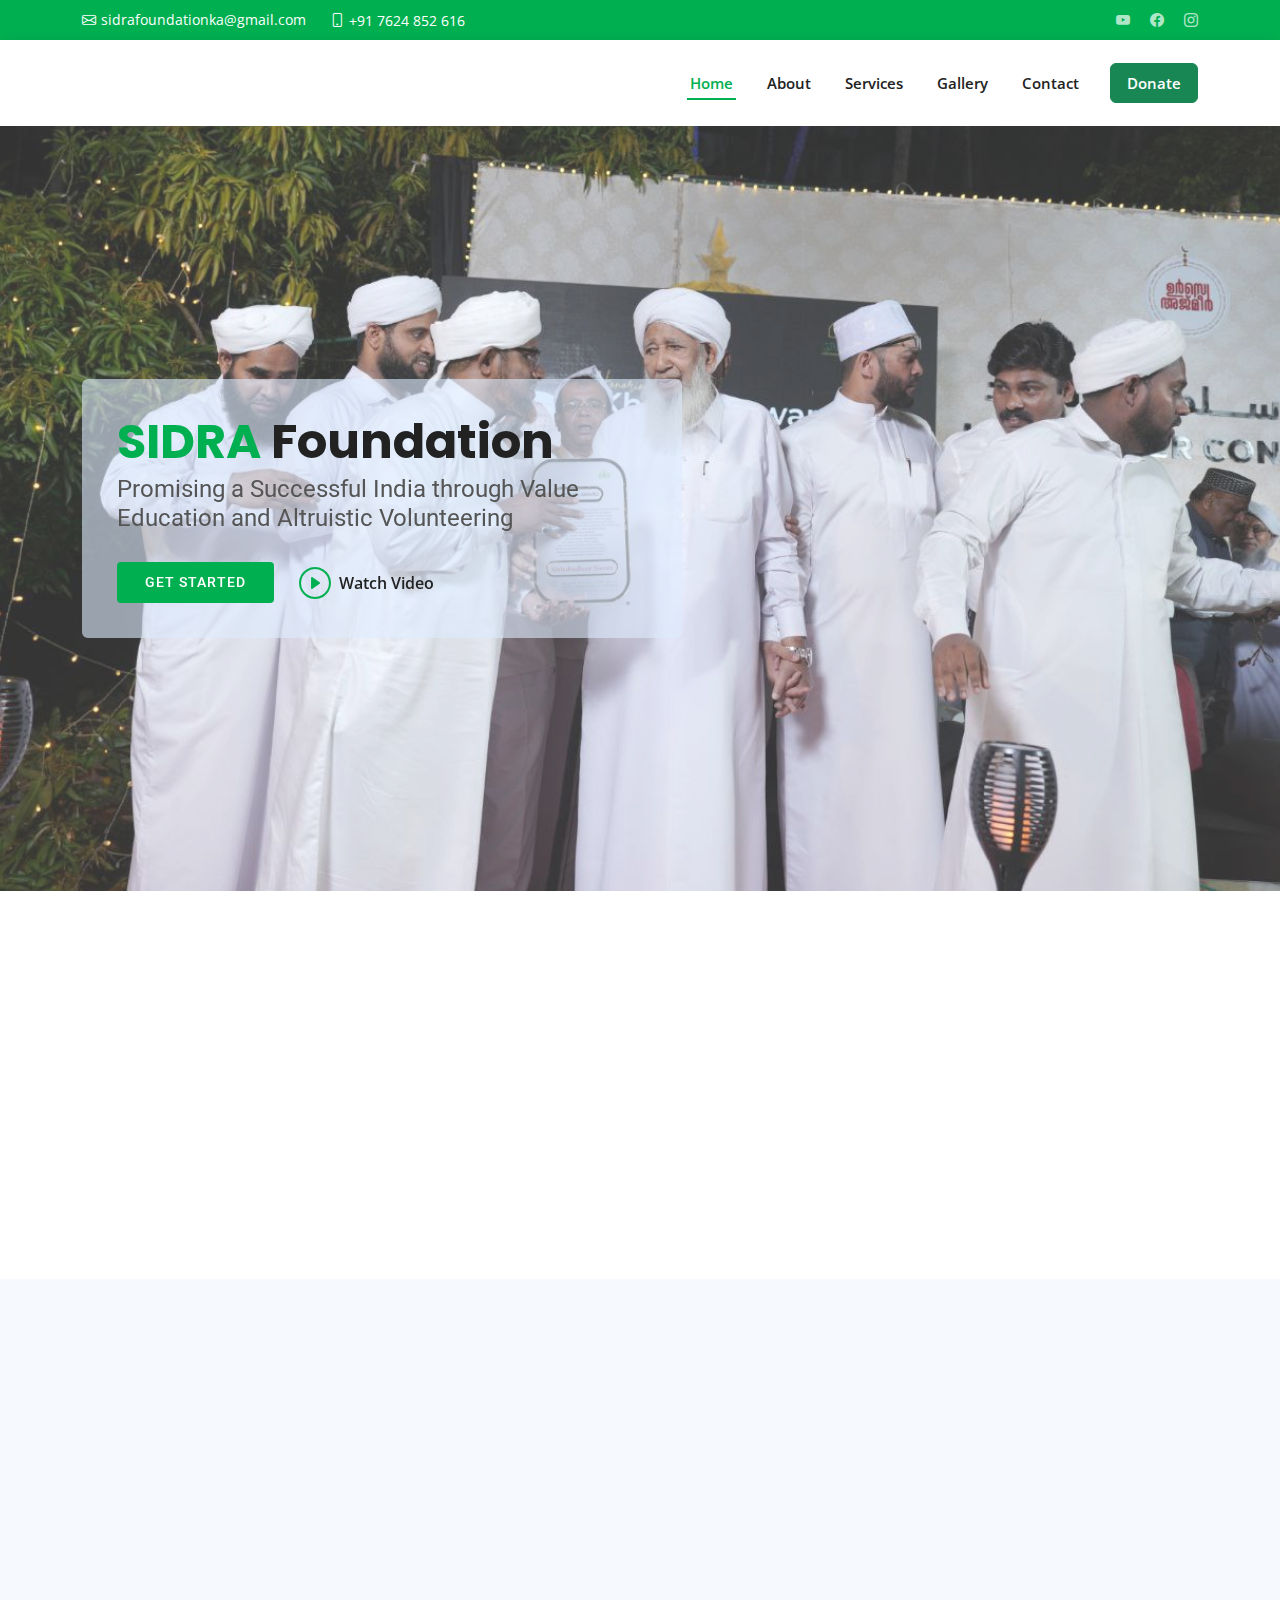
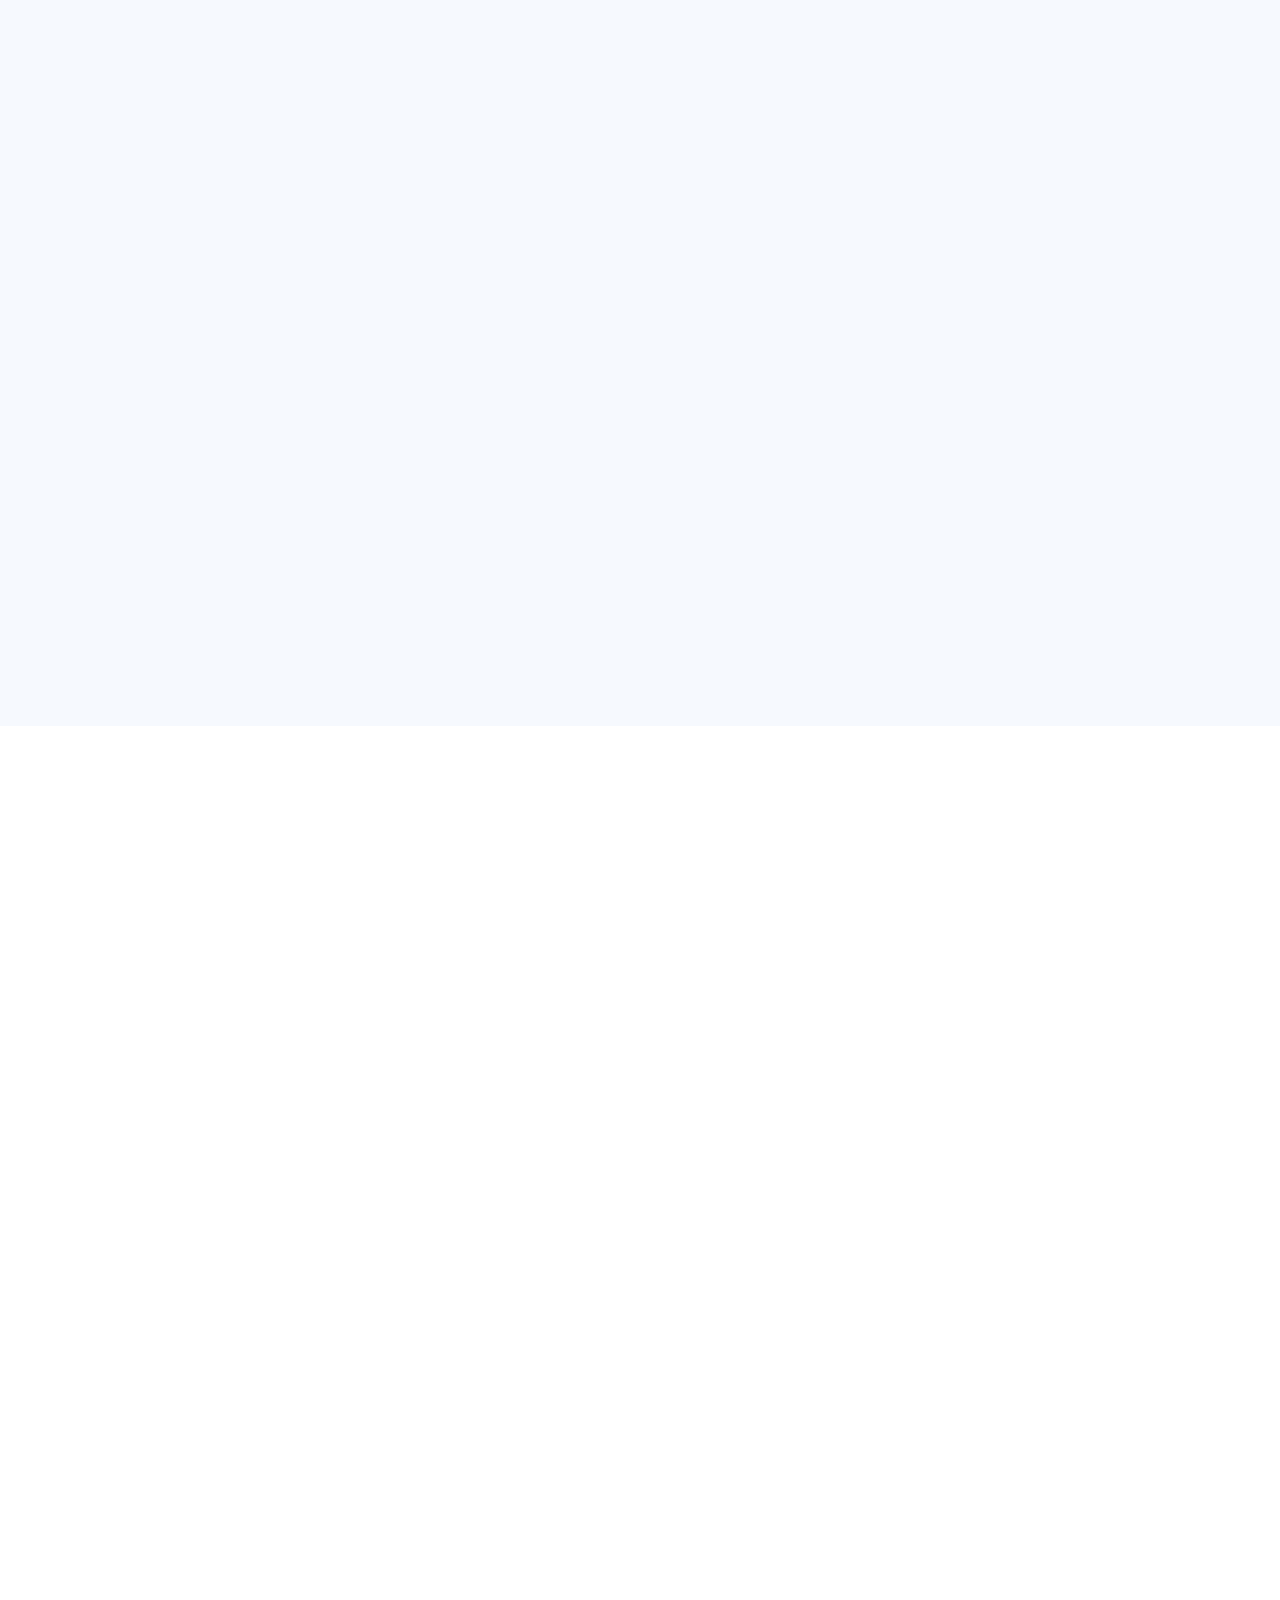
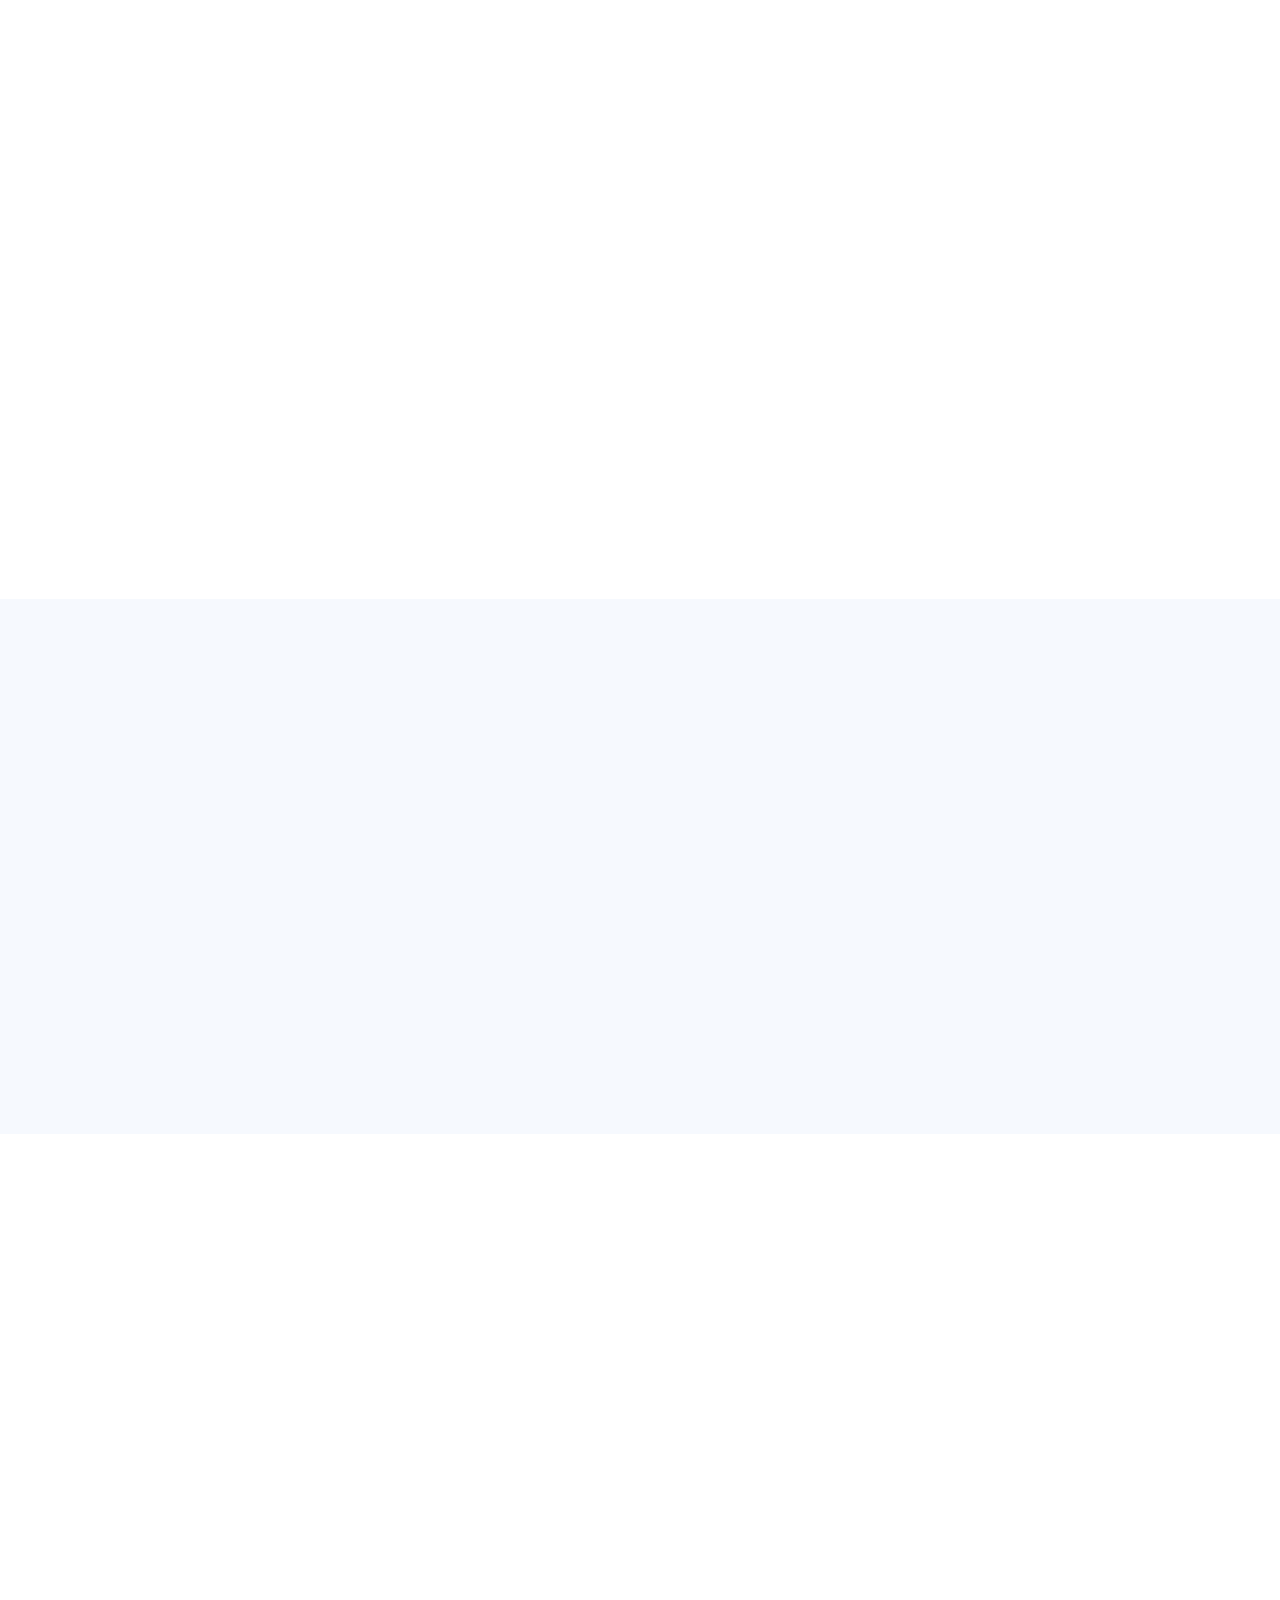
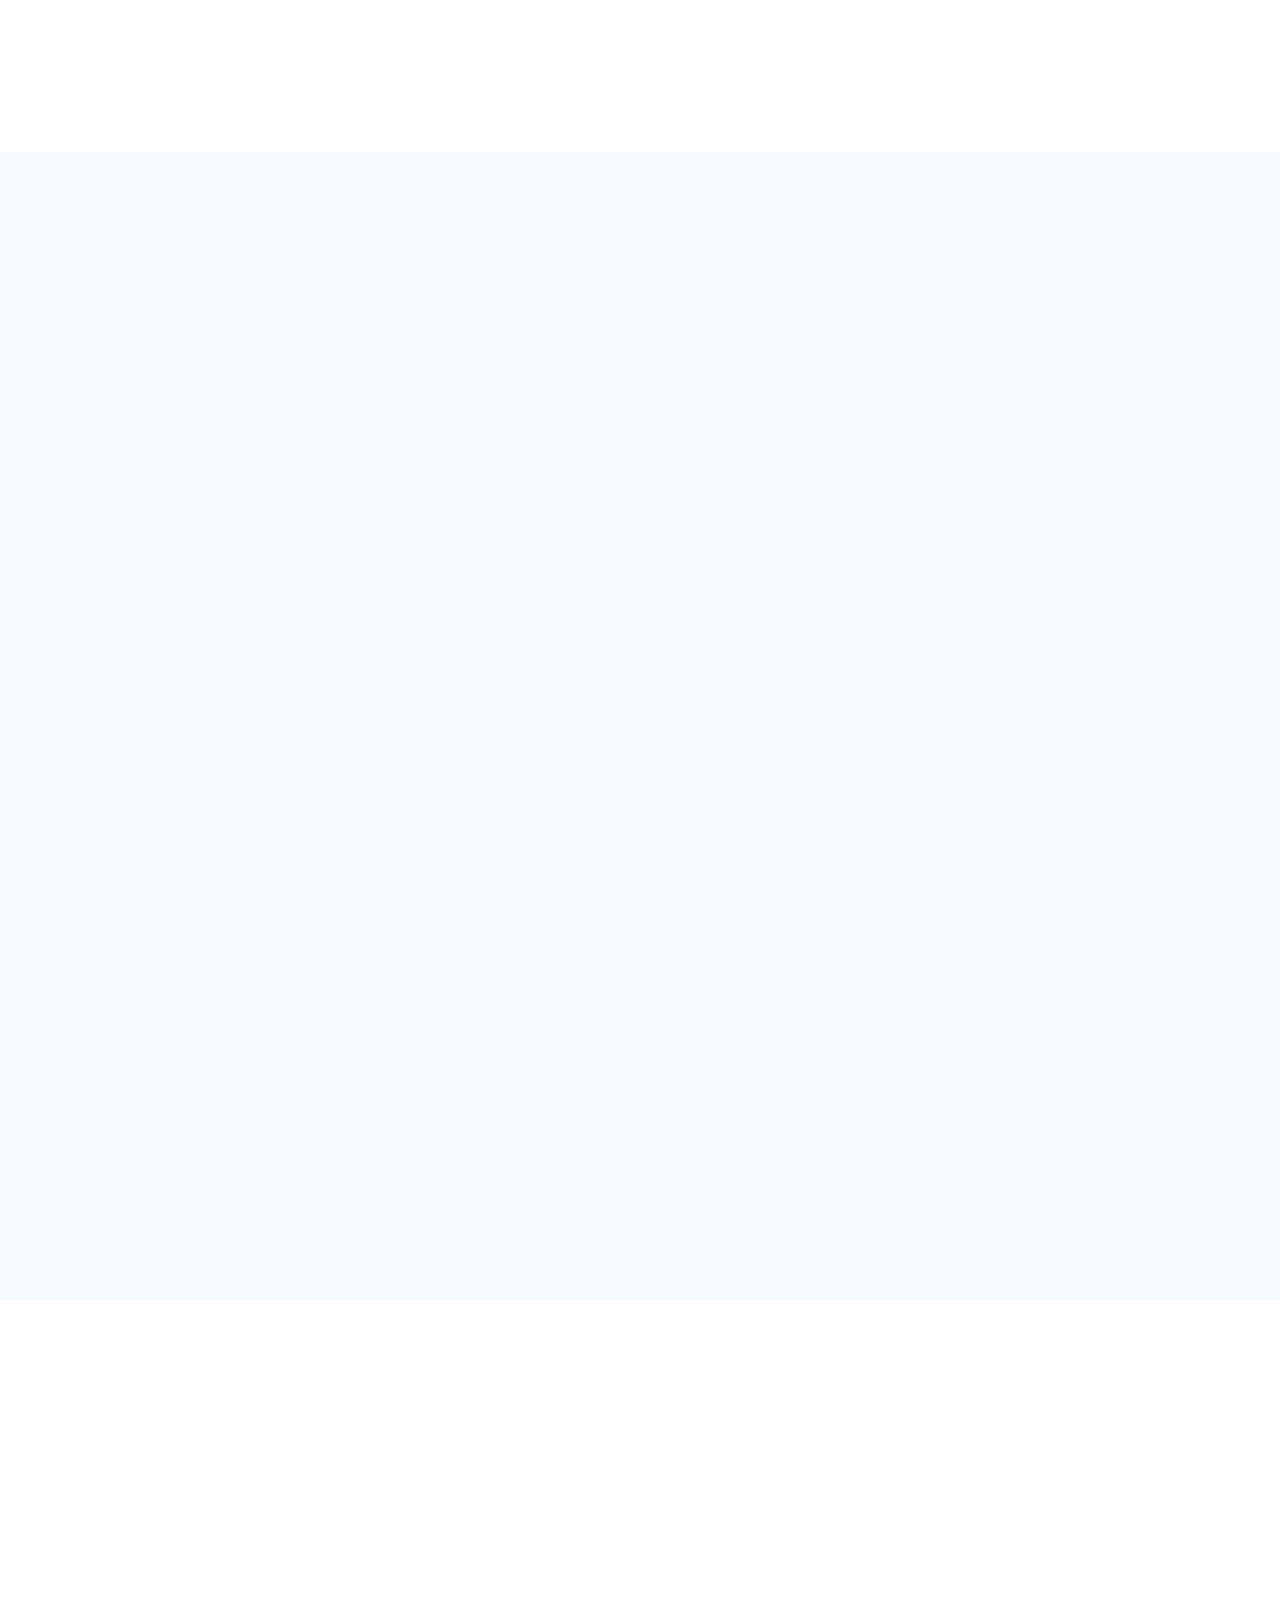
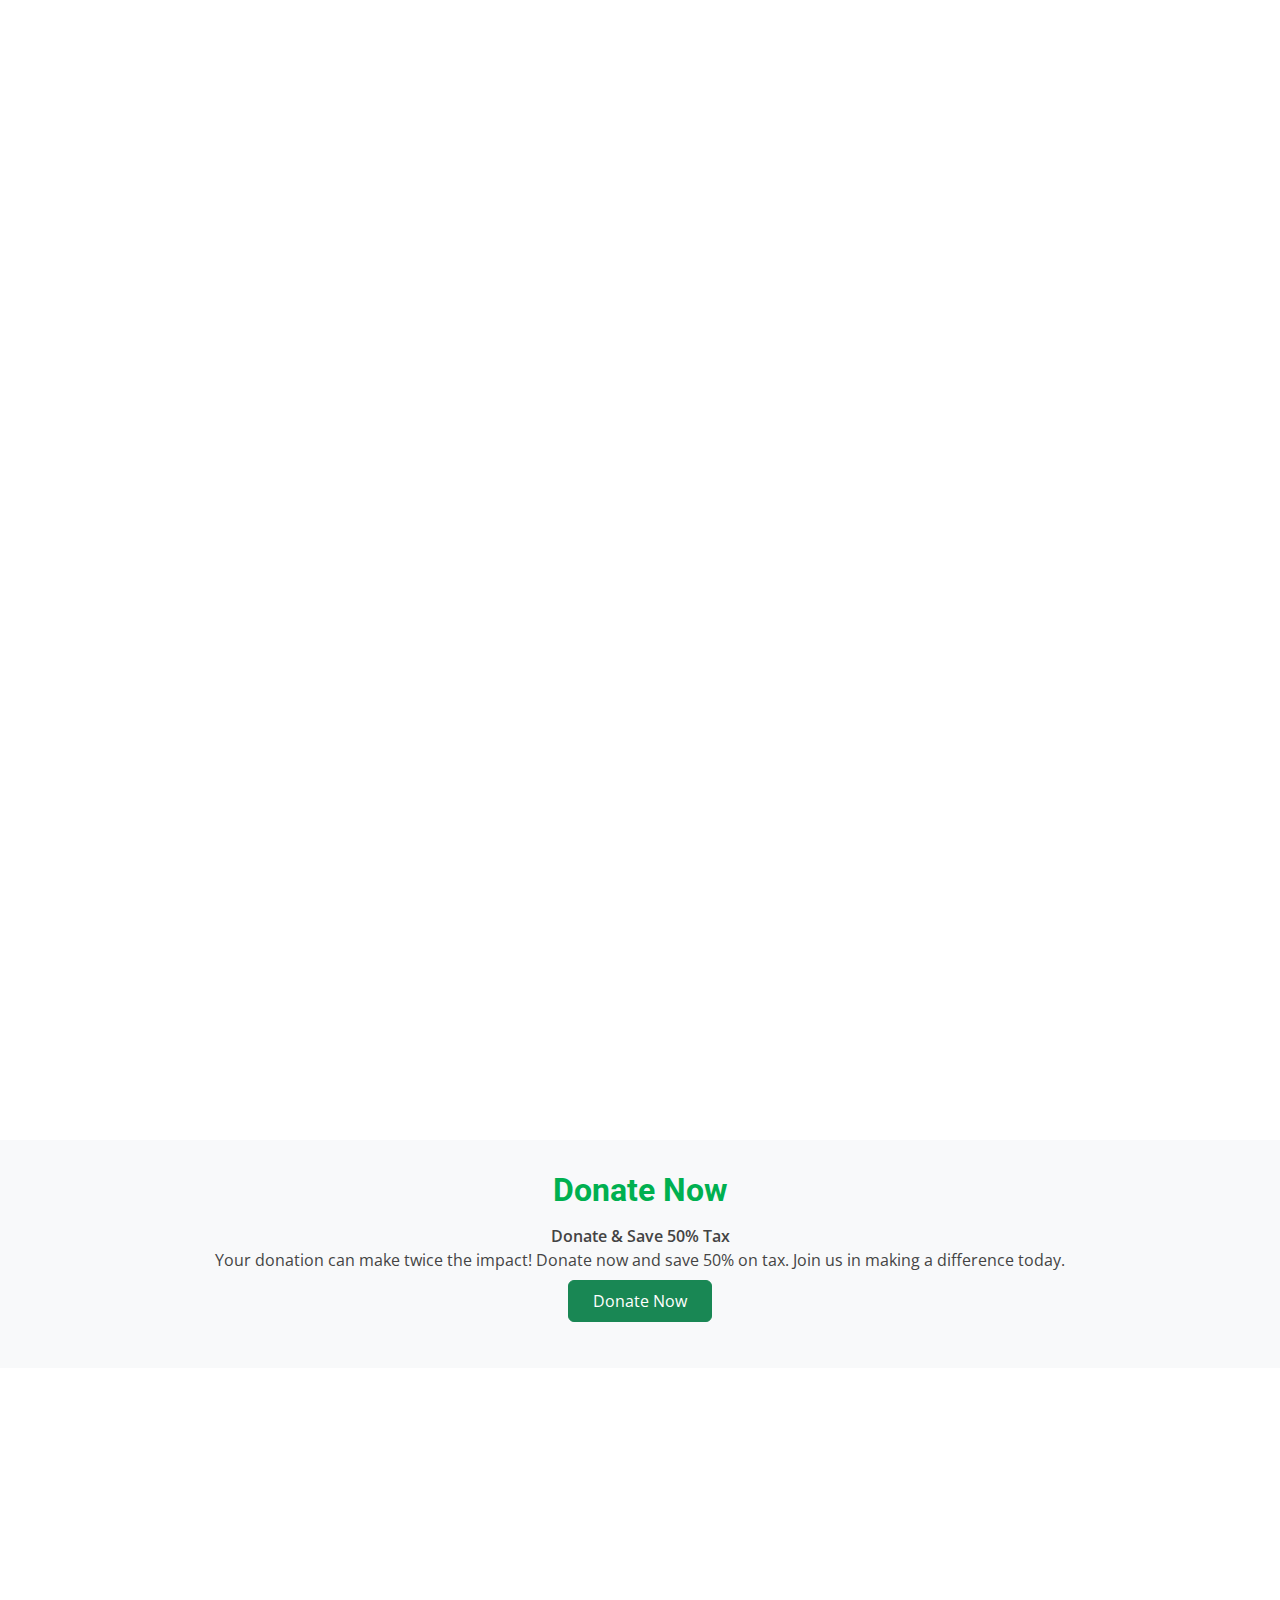
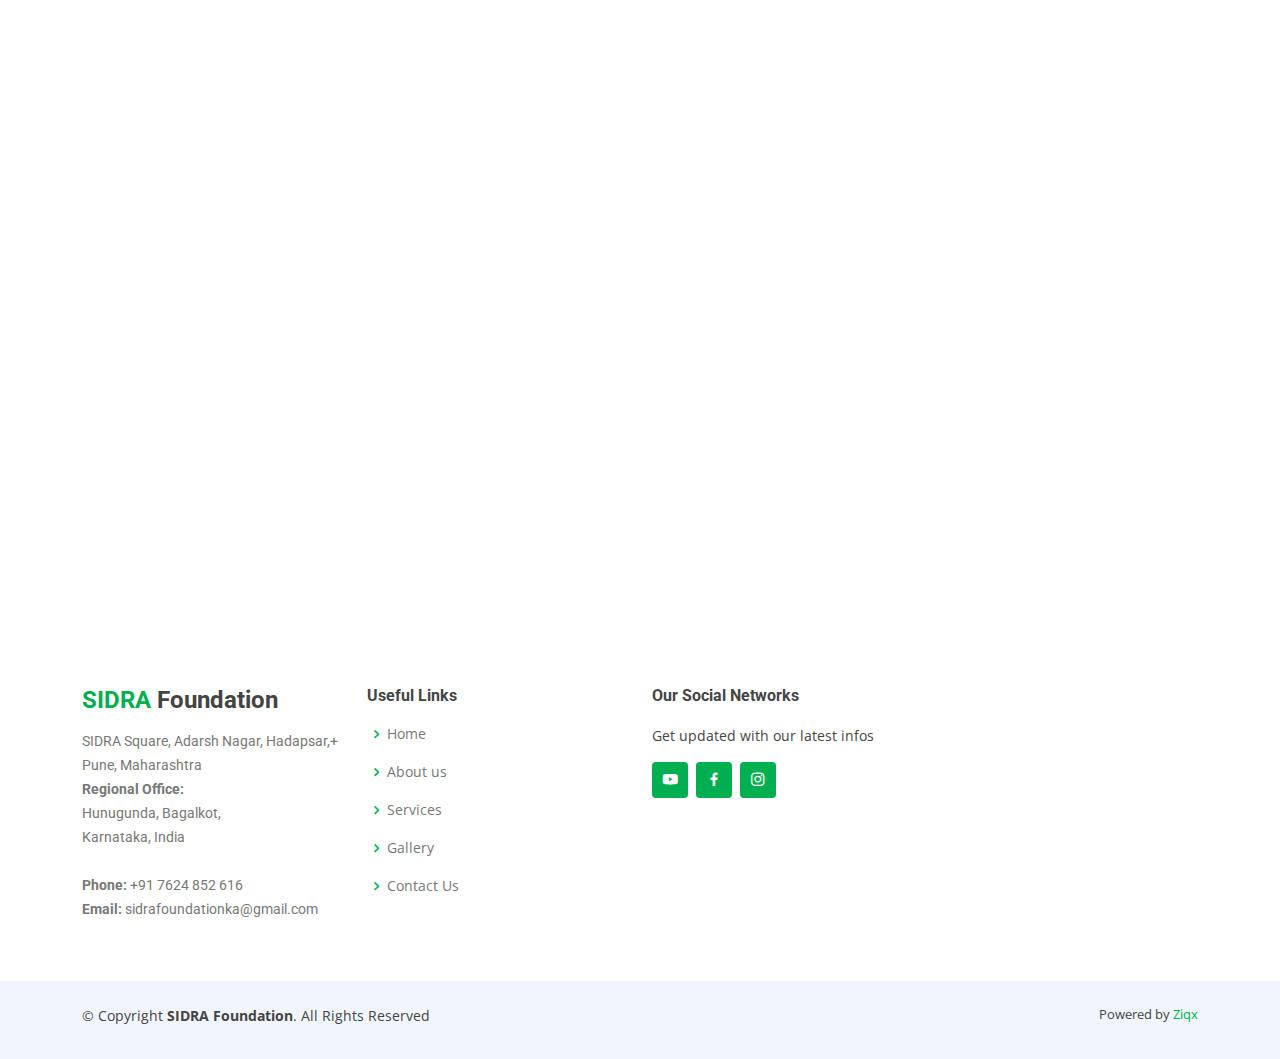
==== commit b9813f5b: "fix" ====
--- a/index.html
+++ b/index.html
@@ -128,16 +128,16 @@
     <!-- ======= Hero Section ======= -->
     <section id="hero" class="d-flex align-items-center">
       <div class="container" data-aos="zoom-out" data-aos-delay="100">
-        <!-- <div
+        <div
           class="rounded main-title"
           style="
             max-width: 600px;
             margin: 0;
-            background-color: rgb(222, 235, 253, 0.4);
+            background-color: rgb(222, 235, 253, 0.6);
             overflow: hidden;
             overflow-wrap: break-word;
           "
-        > -->
+        >
           <h1><span>SIDRA</span> Foundation</h1>
           <h2>
             Promising a Successful India through Value Education and Altruistic
@@ -151,7 +151,7 @@
               ><i class="bi bi-play-circle"></i><span>Watch Video</span></a
             >
           </div>
-        <!-- </div> -->
+        </div>
       </div>
     </section>
     <!-- End Hero -->
--- a/assets/css/style.css
+++ b/assets/css/style.css
@@ -470,7 +470,7 @@
 
 #hero:before {
   content: "";
-  background: rgba(255, 255, 255, 0.5);
+  background: rgba(255, 255, 255, 0.2);
   position: absolute;
   bottom: 0;
   top: 0;
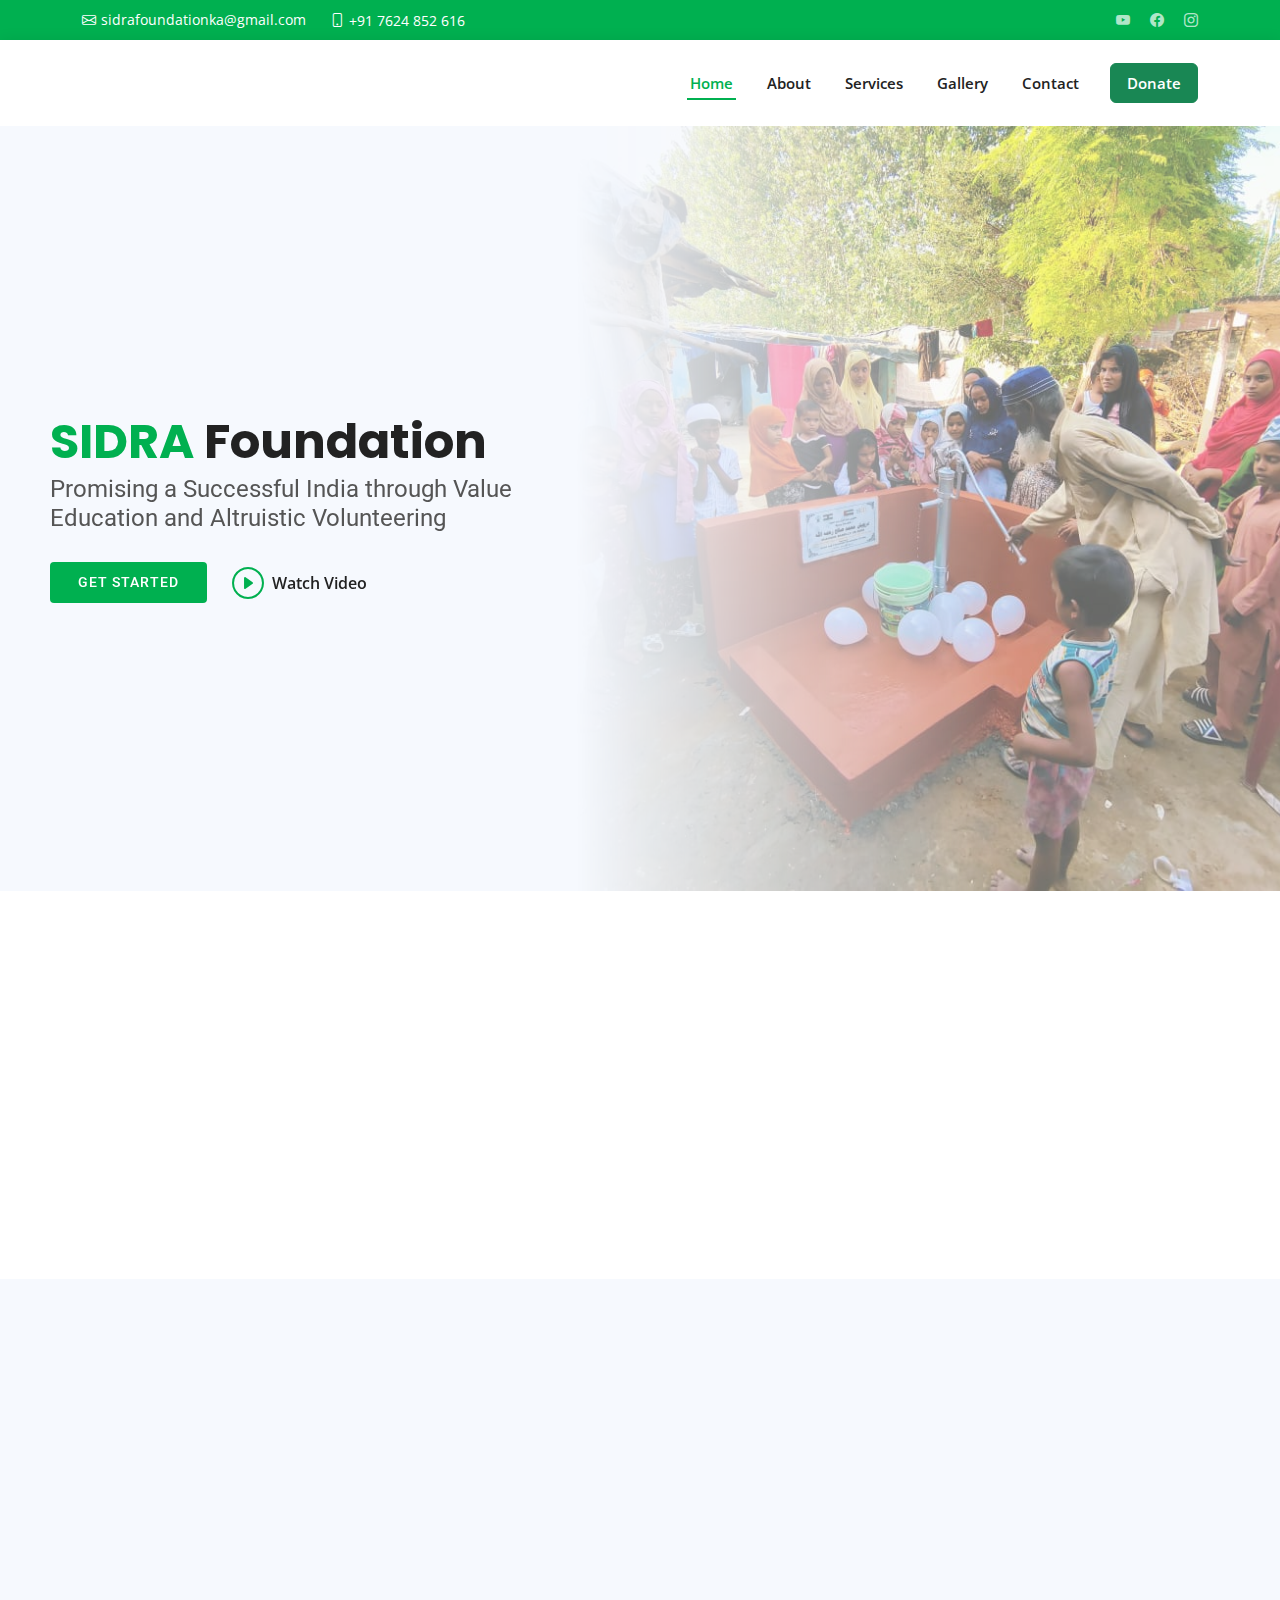
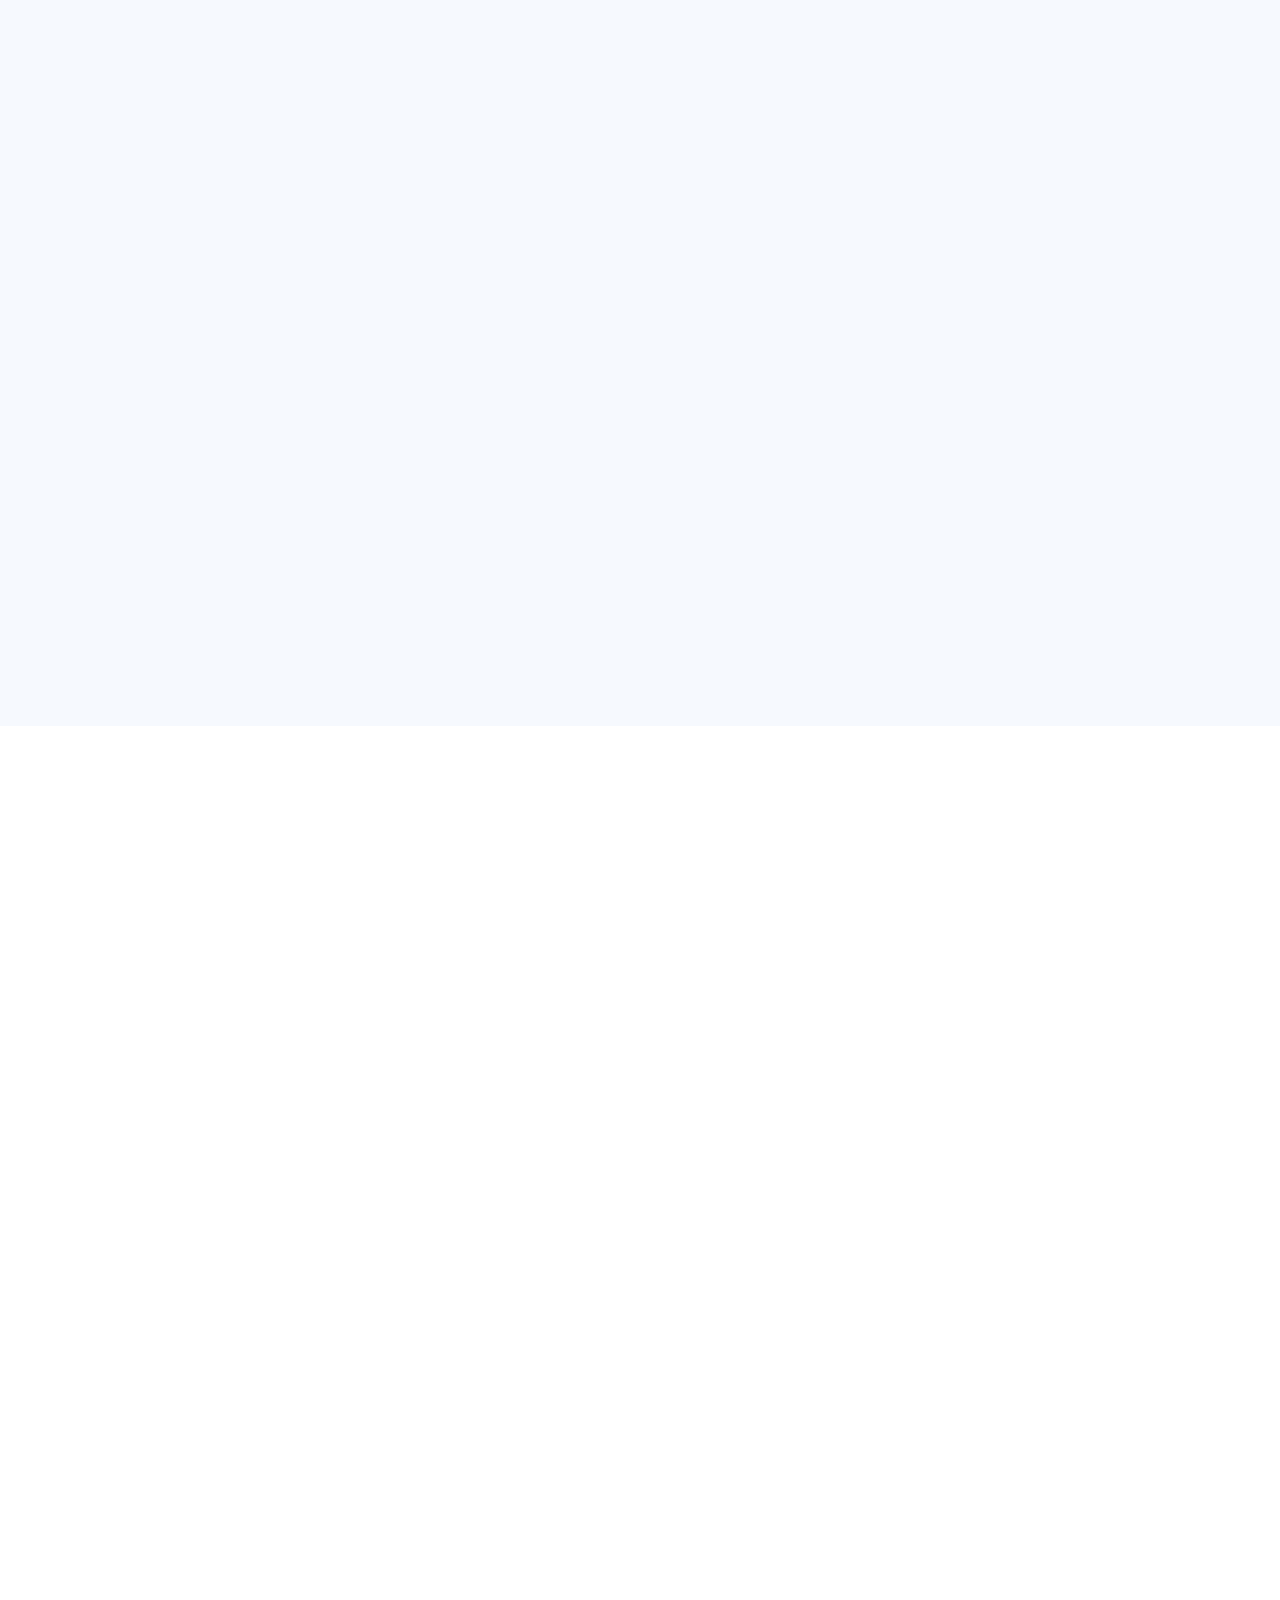
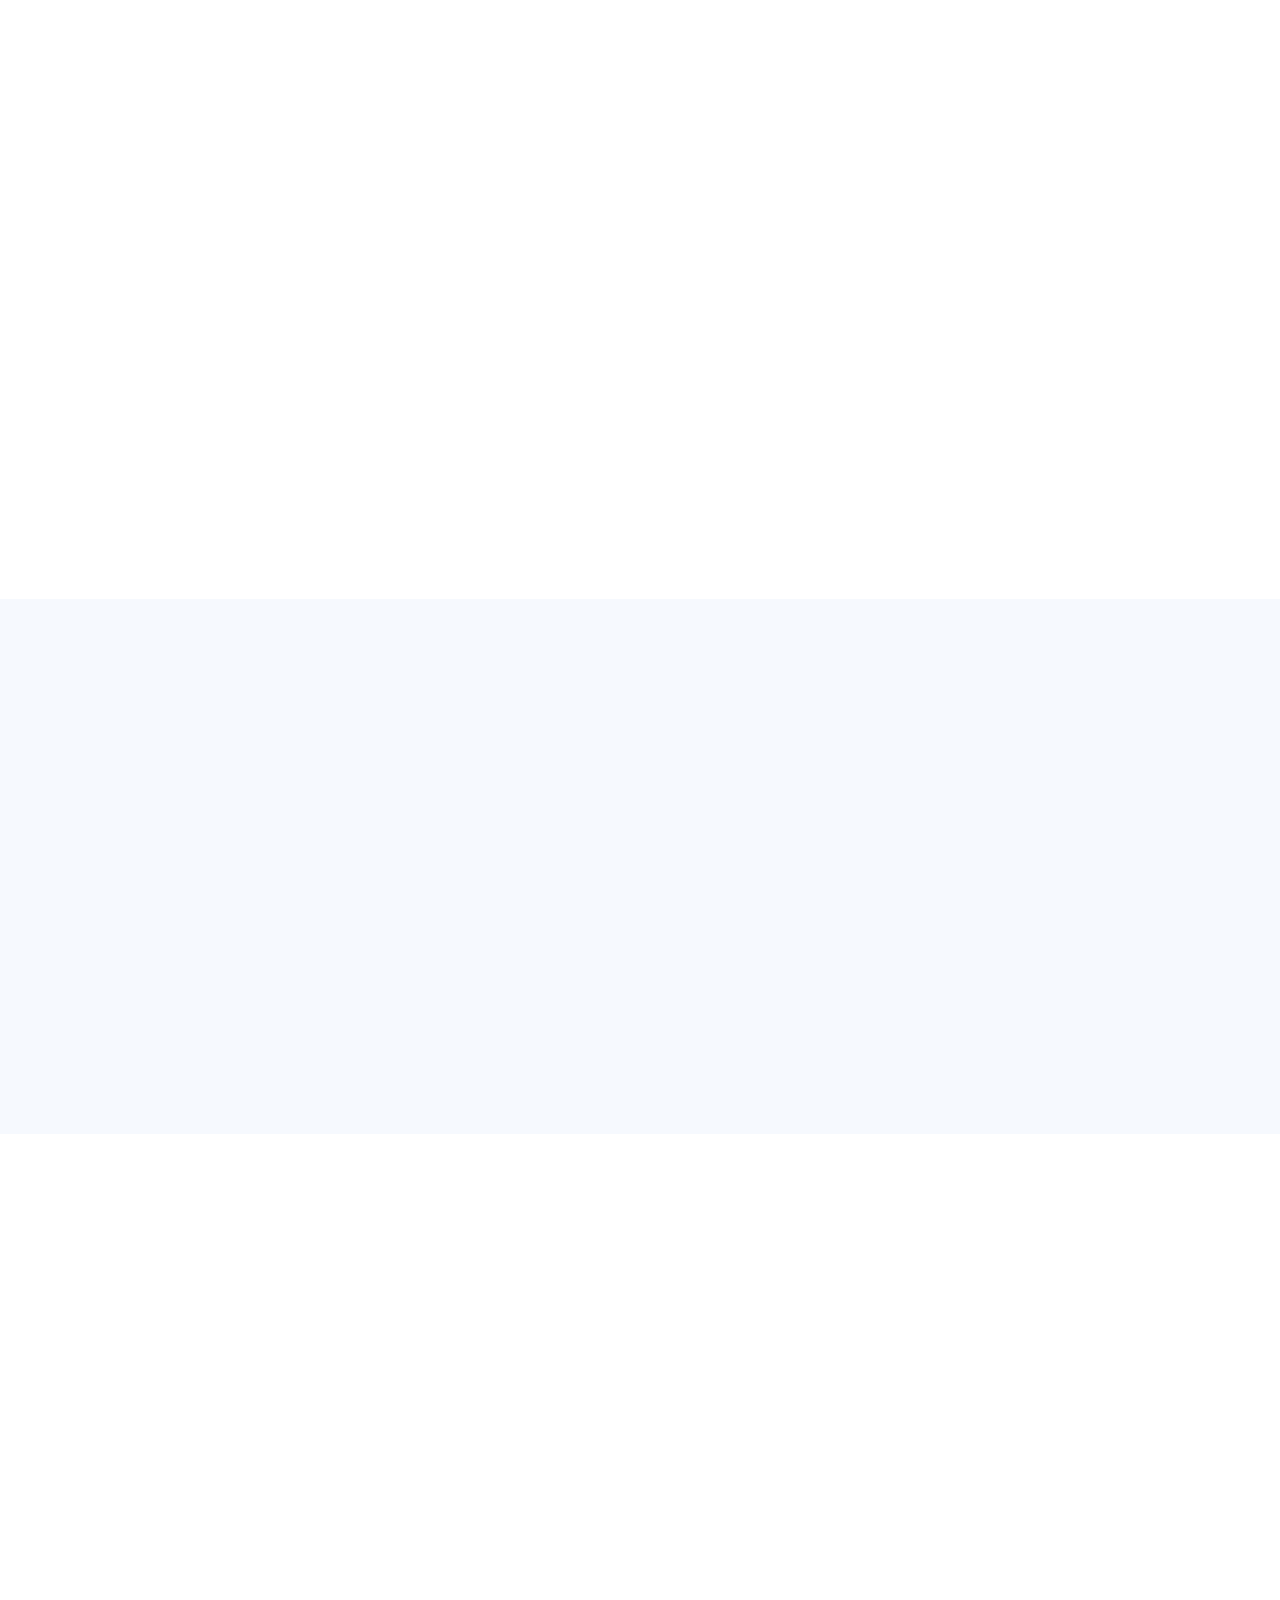
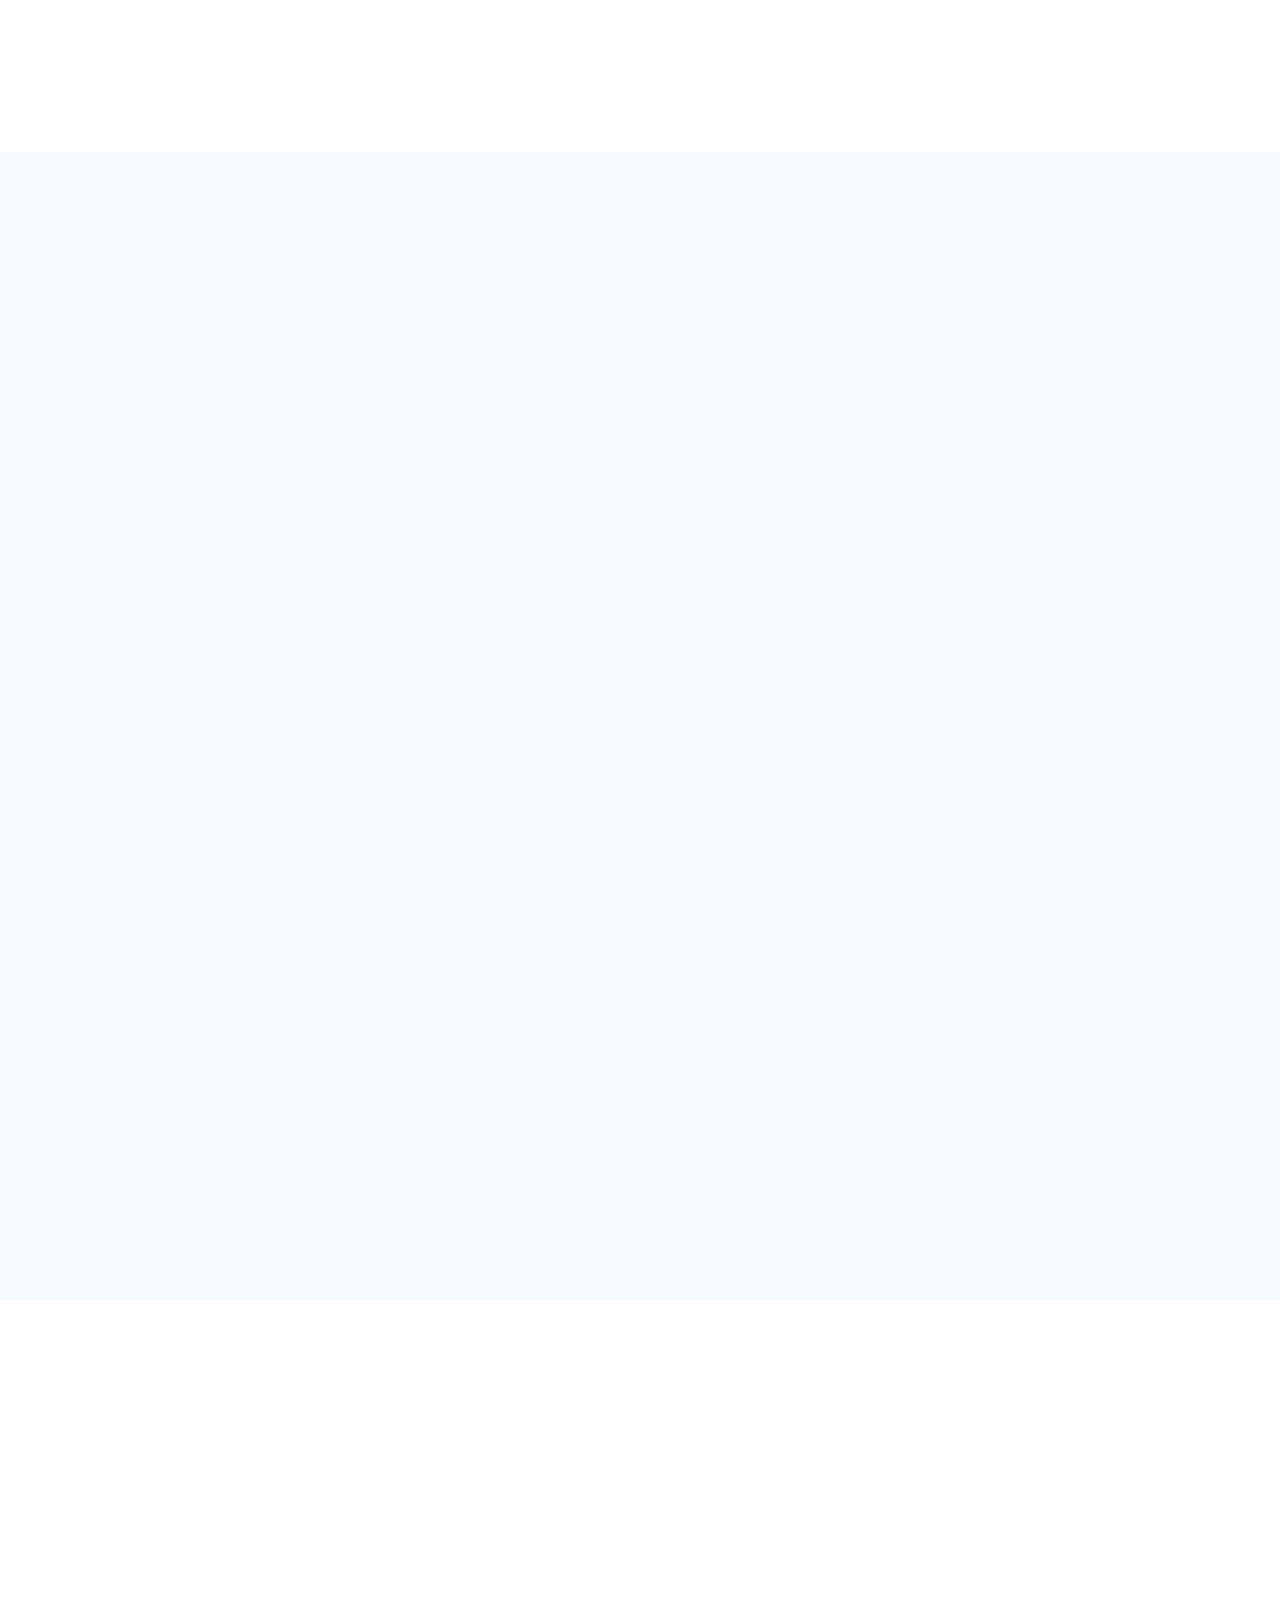
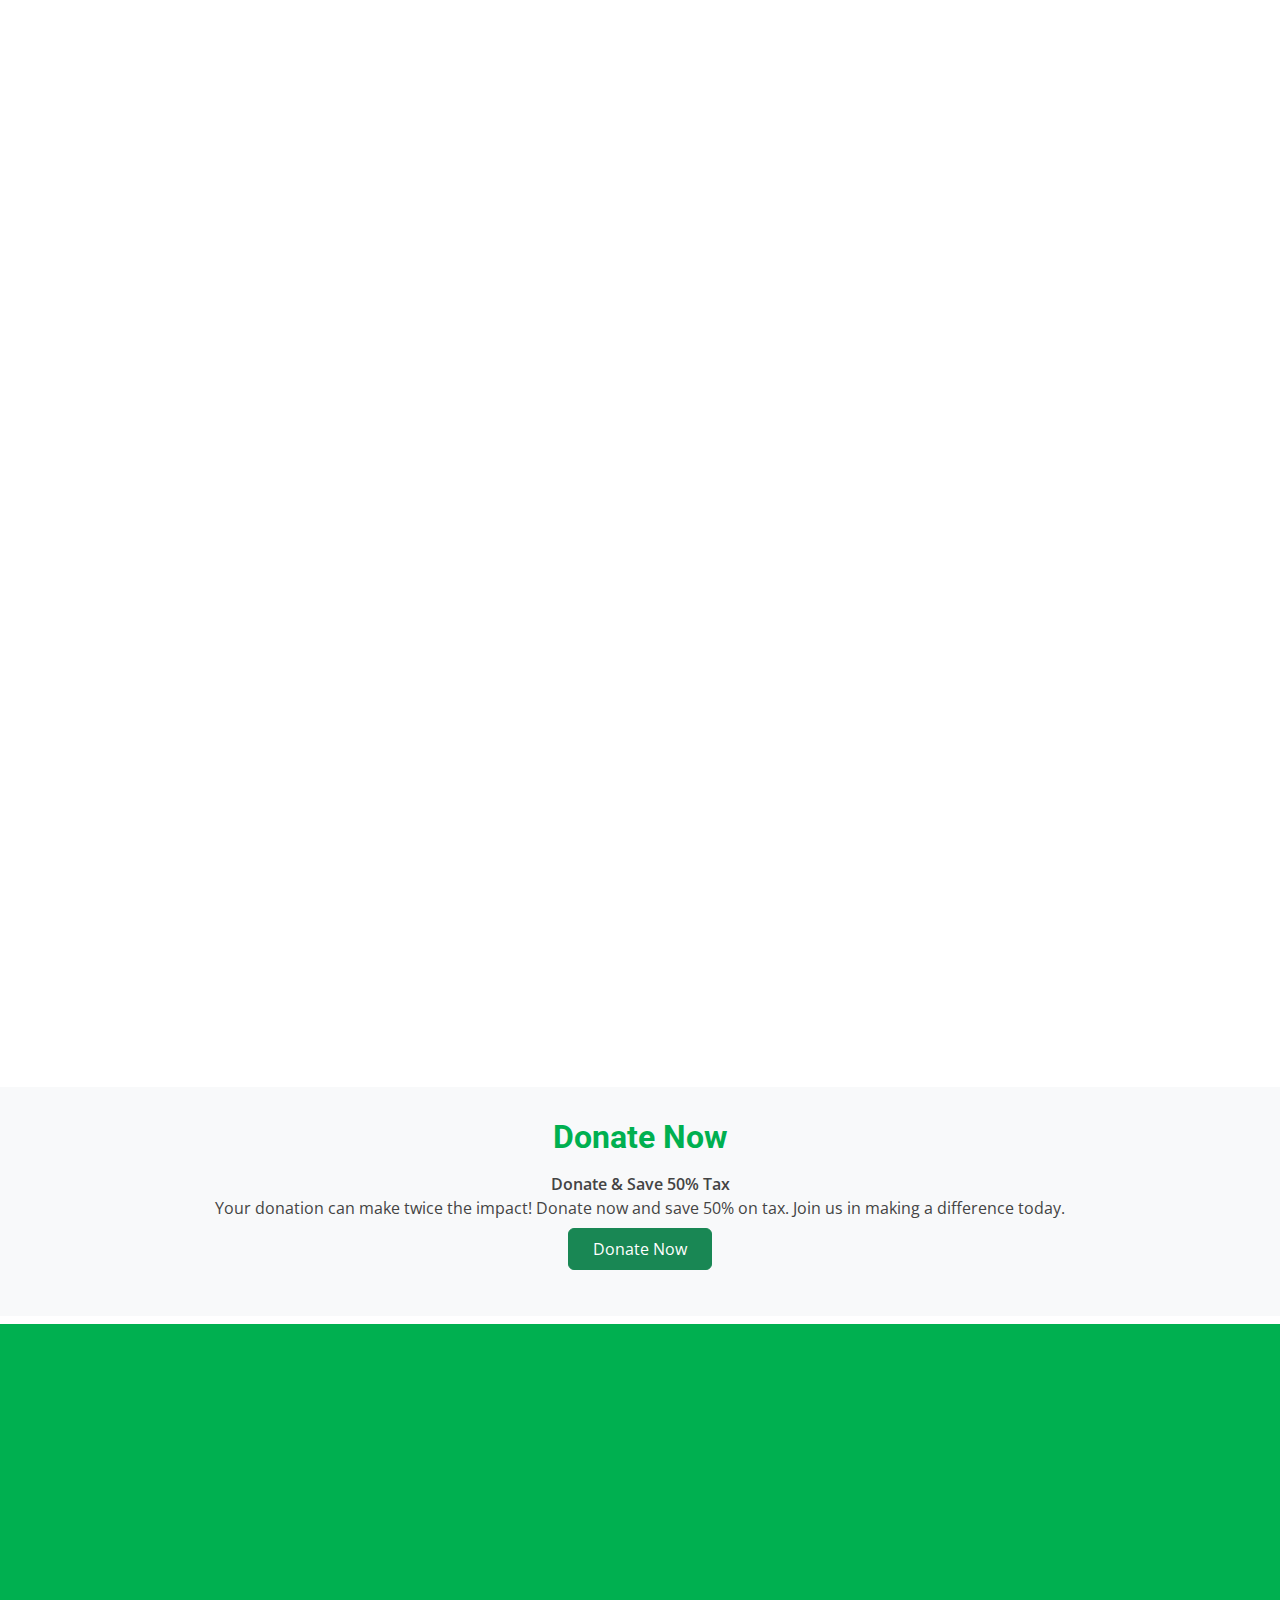
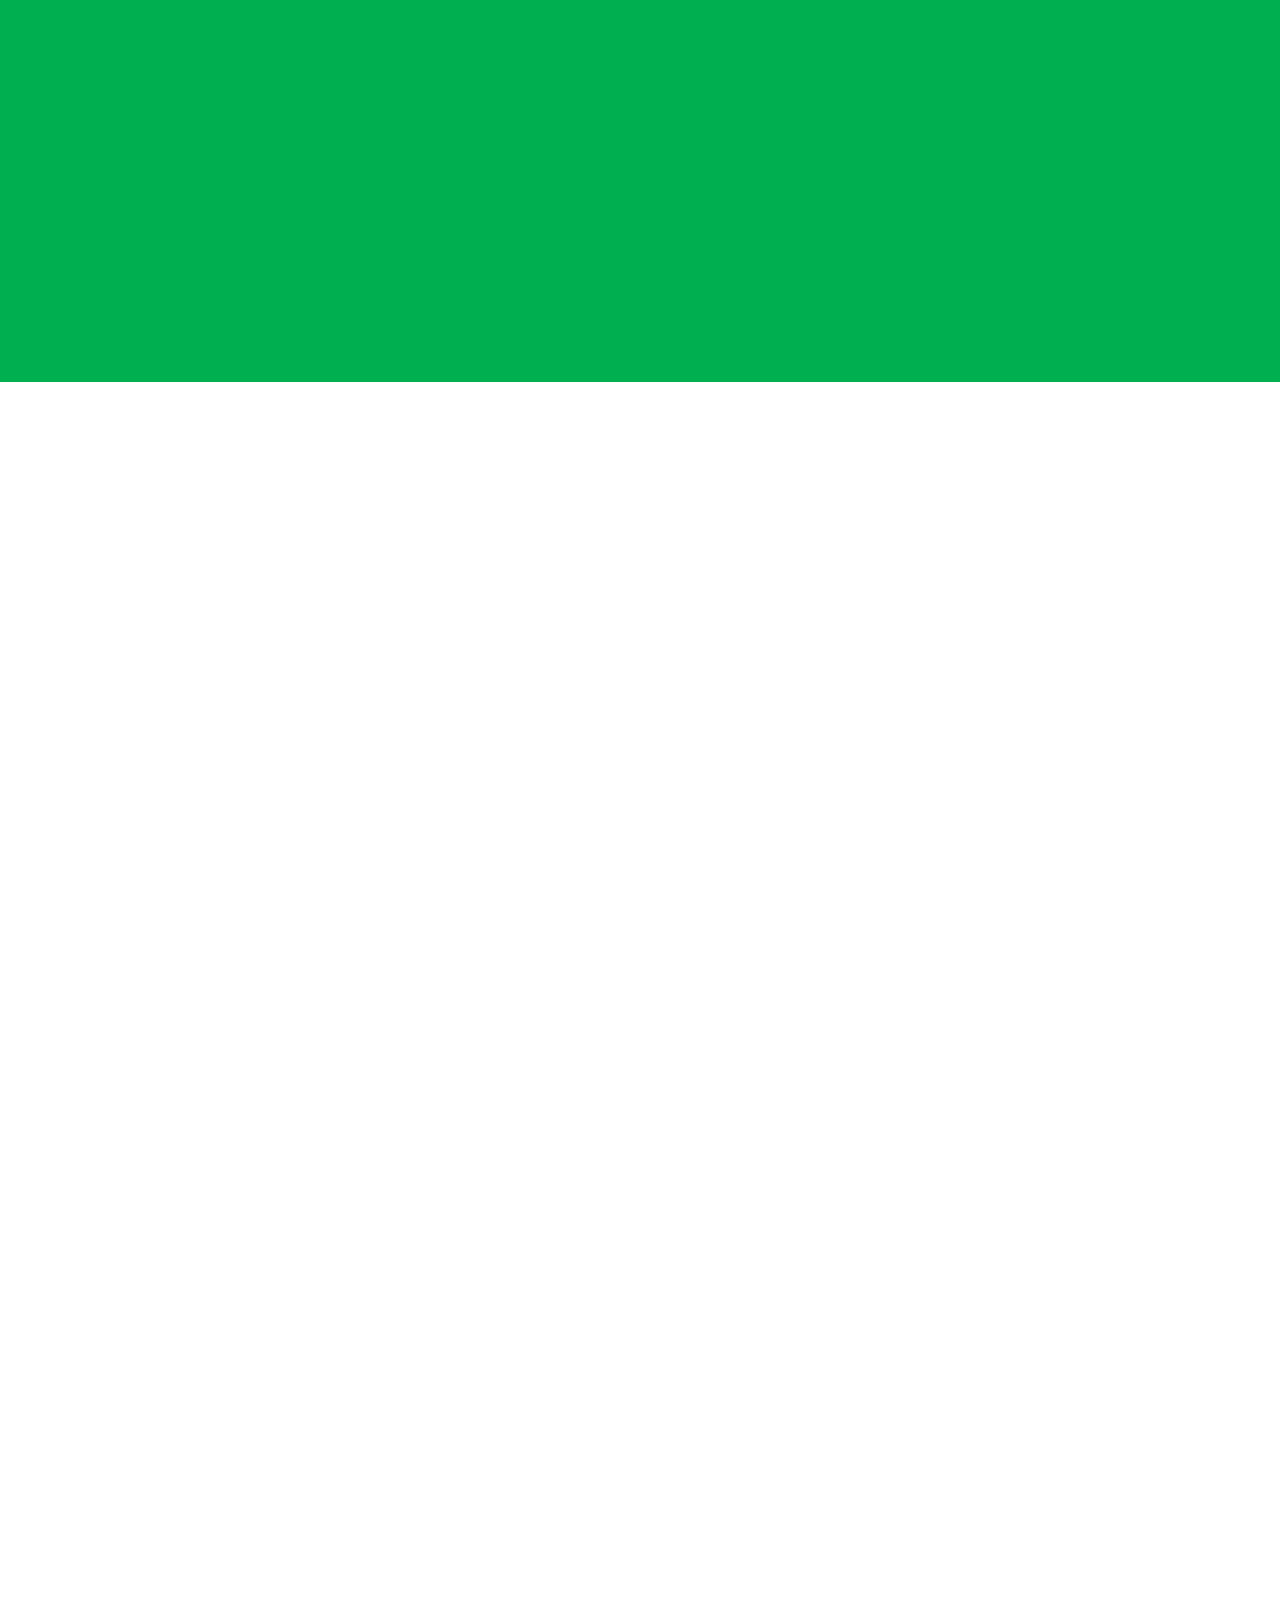
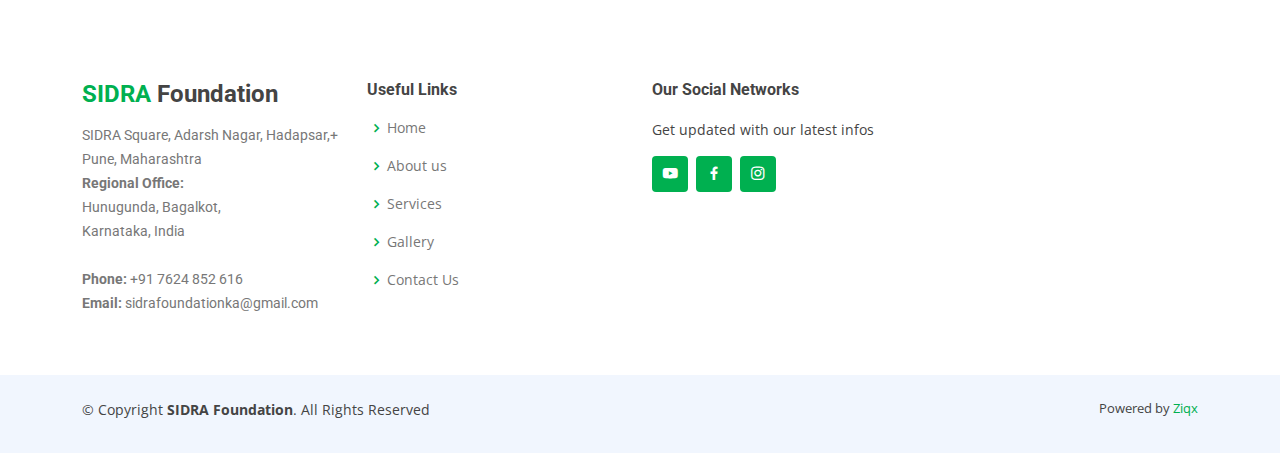
==== commit c0d4aae6: "terms added" ====
--- a/index.html
+++ b/index.html
@@ -126,31 +126,25 @@
     <!-- End Header -->
 
     <!-- ======= Hero Section ======= -->
-    <section id="hero" class="d-flex align-items-center">
-      <div class="container" data-aos="zoom-out" data-aos-delay="100">
-        <div
-          class="rounded main-title"
-          style="
-            max-width: 600px;
-            margin: 0;
-            background-color: rgb(222, 235, 253, 0.6);
-            overflow: hidden;
-            overflow-wrap: break-word;
-          "
-        >
-          <h1><span>SIDRA</span> Foundation</h1>
-          <h2>
-            Promising a Successful India through Value Education and Altruistic
-            Volunteering
-          </h2>
-          <div class="d-flex">
-            <a href="#about" class="btn-get-started scrollto">Get Started</a>
-            <a
-              href="https://www.youtube.com/watch?v=M1KJIWgNAE8"
-              class="glightbox btn-watch-video"
-              ><i class="bi bi-play-circle"></i><span>Watch Video</span></a
-            >
-          </div>
+    <section id="hero" class="d-flex align-items-center section-bg">
+      <div data-aos="zoom-out" style="height: 100%" data-aos-delay="100">
+        <div class="hero-cont">
+          <div class="hero-content container">
+            <h1><span>SIDRA</span> Foundation</h1>
+            <h2>
+              Promising a Successful India through Value Education and
+              Altruistic Volunteering
+            </h2>
+            <div class="d-flex">
+              <a href="#about" class="btn-get-started scrollto">Get Started</a>
+              <a
+                href="https://www.youtube.com/watch?v=M1KJIWgNAE8"
+                class="glightbox btn-watch-video"
+                ><i class="bi bi-play-circle"></i><span>Watch Video</span></a
+              >
+            </div>
+          </div>
+          <div class="hero-image" id="hero-image"></div>
         </div>
       </div>
     </section>
@@ -1072,7 +1066,7 @@
               data-aos-delay="300"
             >
               <div class="icon-box p-5">
-                <div class="icon bg-white"><i class='bx bxs-school'></i></div>
+                <div class="icon bg-white"><i class="bx bxs-school"></i></div>
                 <h4>SIDRA PRIMARY<br />EDUCATIONAL RUNNINGS</h4>
                 <p>
                   In addition to this, Sidra also runs primary academies in
@@ -1089,8 +1083,10 @@
               data-aos="zoom-in"
               data-aos-delay="300"
             >
-              <div class="icon-box p-5 ">
-                <div class="icon bg-white"><i class="fa-solid fa-school"></i></div>
+              <div class="icon-box p-5">
+                <div class="icon bg-white">
+                  <i class="fa-solid fa-school"></i>
+                </div>
                 <h4>SIDRA ALIF<br />LIGHTING THE PATH TO LITRACY</h4>
                 <p>
                   In addition to this, Sidra also runs primary academies in
@@ -1116,16 +1112,16 @@
 
           <div
             class="row portfolio-container"
-            data-aos="fade-up"
+            data-aos="zoom-in"
             data-aos-delay="200"
           >
-          <div class="col-lg-4 col-md-6 portfolio-item filter-app">
+            <!-- <div class="col-lg-4 col-md-6 portfolio-item filter-app">
             <img
-              src="assets/img/portfolio/2024/gallery-12.JPG"
+              src="assets/img/portfolio/2024/gallery-12.jpg"
               class="img-fluid"
               alt=""
             />
-          </div>
+          </div> -->
             <div class="col-lg-4 col-md-6 portfolio-item filter-app">
               <img
                 src="assets/img/portfolio/2024/gallery-1.JPG"
@@ -1152,7 +1148,7 @@
 
             <div class="col-lg-4 col-md-6 portfolio-item filter-card">
               <img
-                src="assets/img/portfolio/2024/gallery-7.jpeg"
+                src="assets/img/portfolio/2024/gallery-7.jpg"
                 class="img-fluid"
                 alt=""
               />
@@ -1232,6 +1228,43 @@
           </div>
         </div>
       </section>
+      <!-- ======= Moments Section ======= -->
+      <section
+        id="moments"
+        class="moments my-2"
+        style="background-color: #00b050"
+      >
+        <div class="container" data-aos="fade-up">
+          <div class="section-title">
+            <h2>Pround Moment</h2>
+          </div>
+          <div class="row">
+            <div class="col-lg-6" data-aos="fade-right" data-aos-delay="100">
+              <img
+                src="assets/img/portfolio/2024/gallery-12 copy.jpg"
+                class="img-fluid mx-auto d-block"
+                alt=""
+                style="object-fit: cover; border-radius: 70px"
+              />
+            </div>
+            <div
+              class="col-lg-6 pt-4 pt-lg-0 content d-flex flex-column justify-content-center"
+              data-aos="fade-left"
+              data-aos-delay="100"
+            >
+              <h1>KHIDMA AWARD 2024</h1>
+              <p>
+                Usthad Shihabuddin Nurani, founder of the Sidra Foundation,
+                receiving the Khidma Award 2024 from Sheikh Aboobacker Ahmad at
+                Markaz Garden, Poonur, Calicut, Kerala, in recognition of the
+                educational and social commitments of the Sidra Foundation over
+                the past three years.
+              </p>
+            </div>
+          </div>
+        </div>
+      </section>
+      <!-- End Moments Section -->
       <!-- ======= Contact Section ======= -->
       <section id="contact" class="contact">
         <div class="container" data-aos="fade-up">
@@ -1347,6 +1380,28 @@
         </div>
       </section>
       <!-- End Contact Section -->
+      <section id="terms" class="terms">
+        <div class="container" data-aos="fade-up">
+          <div class="section-title">
+            <h3><span>Terms And Conditions</span></h3>
+          </div>
+          <div>
+            <ol>
+              <li>
+                All donations will be used for Sidra Foundation's educational
+                and charitable activities.
+              </li>
+              <li>No refund policy is applicable to all donations.</li>
+              <li>
+                Tax deductibility of donations may vary; consult a tax advisor
+                for guidance. For 80G certificate, WhatsApp your PAN card and
+                donation receipt to 7624852616.
+              </li>
+              <li>Donors may be acknowledged unless they request anonymity.</li>
+            </ol>
+          </div>
+        </div>
+      </section>
     </main>
     <!-- End #main -->
 
--- a/assets/css/style.css
+++ b/assets/css/style.css
@@ -16,12 +16,12 @@
 }
 
 a {
-  color: #00B050;
+  color: #00b050;
   text-decoration: none;
 }
 
 a:hover {
-  color: #00B050;
+  color: #00b050;
   text-decoration: none;
 }
 
@@ -53,7 +53,7 @@
   position: fixed;
   top: calc(50% - 30px);
   left: calc(50% - 30px);
-  border: 6px solid #00B050;
+  border: 6px solid #00b050;
   border-top-color: #e2eefd;
   border-radius: 50%;
   width: 60px;
@@ -81,7 +81,7 @@
   right: 15px;
   bottom: 15px;
   z-index: 996;
-  background: #00B050;
+  background: #00b050;
   width: 40px;
   height: 40px;
   border-radius: 4px;
@@ -117,7 +117,7 @@
 # Top Bar
 --------------------------------------------------------------*/
 #topbar {
-  background: #00B050;
+  background: #00b050;
   height: 40px;
   font-size: 14px;
   transition: all 0.5s;
@@ -188,7 +188,7 @@
 }
 
 #header .logo a span {
-  color: #00B050;
+  color: #00b050;
 }
 
 #header .logo img {
@@ -221,7 +221,7 @@
   position: relative;
 }
 
-.navbar>ul>li {
+.navbar > ul > li {
   white-space: nowrap;
   padding: 10px 0 10px 28px;
 }
@@ -247,21 +247,21 @@
   margin-left: 5px;
 }
 
-.navbar>ul>li>a:before {
+.navbar > ul > li > a:before {
   content: "";
   position: absolute;
   width: 100%;
   height: 2px;
   bottom: -6px;
   left: 0;
-  background-color: #00B050;
+  background-color: #00b050;
   visibility: hidden;
   width: 0px;
   transition: all 0.3s ease-in-out 0s;
 }
 
 .navbar a:hover:before,
-.navbar li:hover>a:before,
+.navbar li:hover > a:before,
 .navbar .active:before {
   visibility: visible;
   width: 100%;
@@ -270,8 +270,8 @@
 .navbar a:hover,
 .navbar .active,
 .navbar .active:focus,
-.navbar li:hover>a {
-  color: #00B050;
+.navbar li:hover > a {
+  color: #00b050;
 }
 
 .navbar .dropdown ul {
@@ -304,11 +304,11 @@
 
 .navbar .dropdown ul a:hover,
 .navbar .dropdown ul .active:hover,
-.navbar .dropdown ul li:hover>a {
-  color: #00B050;
-}
-
-.navbar .dropdown:hover>ul {
+.navbar .dropdown ul li:hover > a {
+  color: #00b050;
+}
+
+.navbar .dropdown:hover > ul {
   opacity: 1;
   top: 100%;
   visibility: visible;
@@ -320,7 +320,7 @@
   visibility: hidden;
 }
 
-.navbar .dropdown .dropdown:hover>ul {
+.navbar .dropdown .dropdown:hover > ul {
   opacity: 1;
   top: 0;
   left: 100%;
@@ -332,7 +332,7 @@
     left: -90%;
   }
 
-  .navbar .dropdown .dropdown:hover>ul {
+  .navbar .dropdown .dropdown:hover > ul {
     left: -100%;
   }
 }
@@ -401,20 +401,20 @@
   color: #222222;
 }
 
-.navbar-mobile>ul>li {
+.navbar-mobile > ul > li {
   padding: 0;
 }
 
 .navbar-mobile a:hover:before,
-.navbar-mobile li:hover>a:before,
+.navbar-mobile li:hover > a:before,
 .navbar-mobile .active:before {
   visibility: hidden;
 }
 
 .navbar-mobile a:hover,
 .navbar-mobile .active,
-.navbar-mobile li:hover>a {
-  color: #00B050;
+.navbar-mobile li:hover > a {
+  color: #00b050;
 }
 
 .navbar-mobile .getstarted,
@@ -448,11 +448,11 @@
 
 .navbar-mobile .dropdown ul a:hover,
 .navbar-mobile .dropdown ul .active:hover,
-.navbar-mobile .dropdown ul li:hover>a {
-  color: #00B050;
-}
-
-.navbar-mobile .dropdown>.dropdown-active {
+.navbar-mobile .dropdown ul li:hover > a {
+  color: #00b050;
+}
+
+.navbar-mobile .dropdown > .dropdown-active {
   display: block;
 }
 
@@ -462,25 +462,89 @@
 #hero {
   width: 100%;
   height: 85vh;
-  background: url("../img/portfolio/2024/gallery-12.jpg") top left;
-  background-size: cover;
+  padding: 0 !important;
+  /* background: url("../img/portfolio/2024/gallery-8.jpg") top left; */
+  /* background-size: cover;
   position: relative;
-  background-position: center;
-}
-
-#hero:before {
+  background-position: center; */
+}
+
+.hero-image:before {
   content: "";
-  background: rgba(255, 255, 255, 0.2);
+  background: rgba(255, 255, 255, 0.4);
   position: absolute;
   bottom: 0;
   top: 0;
   left: 0;
   right: 0;
 }
-
-#hero .container {
+.hero-cont {
+  display: flex;
+  width: 100vw;
+  align-items: center;
+  justify-content: stretch;
+  height: 100%;
+
+}
+.hero-content,
+.hero-image {
+  height: 100%;
+}
+.hero-content {
+  display: flex;
+  flex-direction: column;
+  justify-content: center;
+  width: 45%;
+  padding: 5px 50px;
+}
+.hero-image {
+  background: url("../img/portfolio/2024/gallery-8.jpg");
+  background-position: top left;
+  background-size: cover;
   position: relative;
-}
+  background-position: center;
+  width: 55%;
+  -webkit-mask-image: linear-gradient(270deg, #000 40%, transparent);
+  mask-image: linear-gradient(270deg, #000 40%, transparent);
+  transition: all 1s linear;
+}
+.hero-image {
+  animation: scaleAnimation 3s infinite alternate linear; 
+}
+
+@keyframes scaleAnimation {
+  0% {
+      transform: scale(1);
+  }
+  100% {
+      transform: scale(1.1);
+  }
+}
+@media (max-width:924px){
+.hero-cont{
+  flex-direction: column;
+  min-height: max-content;
+}
+.hero-content,.hero-image{
+width: 100%;
+}
+.hero-content{
+  order: 2;
+  height: 40%;
+}
+.hero-image{
+  order: 1;
+  -webkit-mask-image: linear-gradient(180deg, #000 40%, transparent);
+  mask-image: linear-gradient(180deg, #000 40%, transparent);
+  height: 60%;
+}
+
+}
+
+/* #hero .container {
+  position: relative;
+  width: 100%;
+} */
 
 #hero h1 {
   margin: 0;
@@ -492,7 +556,7 @@
 }
 
 #hero h1 span {
-  color: #00B050;
+  color: #00b050;
 }
 
 #hero h2 {
@@ -513,7 +577,7 @@
   border-radius: 4px;
   transition: 0.5s;
   color: #fff;
-  background: #00B050;
+  background: #00b050;
 }
 
 #hero .btn-get-started:hover {
@@ -531,7 +595,7 @@
 }
 
 #hero .btn-watch-video i {
-  color: #00B050;
+  color: #00b050;
   font-size: 32px;
   transition: 0.3s;
   line-height: 0;
@@ -539,7 +603,7 @@
 }
 
 #hero .btn-watch-video:hover {
-  color: #00B050;
+  color: #00b050;
 }
 
 #hero .btn-watch-video:hover i {
@@ -550,12 +614,12 @@
   #hero {
     background-attachment: fixed;
   }
-  .main-title{
+  .main-title {
     padding: 35px;
   }
 }
-@media (max-width:1024px){
-  .main-title{
+@media (max-width: 1024px) {
+  .main-title {
     padding: 25px;
   }
 }
@@ -580,7 +644,7 @@
   #hero .btn-watch-video {
     font-size: 13px;
   }
-  .main-title{
+  .main-title {
     padding: 20px;
   }
 }
@@ -589,7 +653,6 @@
   #hero {
     height: 120vh;
   }
-  
 }
 
 /*--------------------------------------------------------------
@@ -616,7 +679,7 @@
   padding: 8px 20px;
   margin: 0;
   background: #e7f1fd;
-  color: #00B050;
+  color: #00b050;
   display: inline-block;
   text-transform: uppercase;
   border-radius: 50px;
@@ -629,7 +692,7 @@
 }
 
 .section-title h3 span {
-  color: #00B050;
+  color: #00b050;
 }
 
 .section-title p {
@@ -673,11 +736,11 @@
   font-size: 14px;
 }
 
-.breadcrumbs ol li+li {
+.breadcrumbs ol li + li {
   padding-left: 10px;
 }
 
-.breadcrumbs ol li+li::before {
+.breadcrumbs ol li + li::before {
   display: inline-block;
   padding-right: 10px;
   color: #6c757d;
@@ -710,6 +773,7 @@
   transition: all 0.3s ease-in-out;
   border-radius: 8px;
   z-index: 1;
+  width: 100%;
 }
 
 .featured-services .icon-box::before {
@@ -725,7 +789,7 @@
 }
 
 .featured-services .icon-box:hover::before {
-  background: #00B050;
+  background: #00b050;
   top: 0;
   border-radius: 0px;
 }
@@ -737,7 +801,7 @@
 .featured-services .icon i {
   font-size: 48px;
   line-height: 1;
-  color: #00B050;
+  color: #00b050;
   transition: all 0.3s ease-in-out;
 }
 
@@ -795,7 +859,7 @@
   font-size: 24px;
   padding: 20px;
   margin-right: 15px;
-  color: #00B050;
+  color: #00b050;
   border-radius: 50px;
 }
 
@@ -846,7 +910,7 @@
   width: 1px;
   height: 10px;
   transition: 0.9s;
-  background-color: #00B050;
+  background-color: #00b050;
 }
 
 /*--------------------------------------------------------------
@@ -870,7 +934,7 @@
   left: 50%;
   transform: translateX(-50%);
   font-size: 24px;
-  background: #00B050;
+  background: #00b050;
   color: #fff;
   width: 56px;
   height: 56px;
@@ -976,11 +1040,11 @@
 
 .services .icon-box:hover h4 a,
 .services .icon-box:hover .icon i {
-  color: #00B050;
+  color: #00b050;
 }
 
 .services .icon-box:hover .icon {
-  border-color: #00B050;
+  border-color: #00b050;
 }
 
 /*--------------------------------------------------------------
@@ -995,7 +1059,6 @@
   border-radius: 10px;
   width: 12rem;
   height: 12rem;
-  
 }
 /* section.ventures{
   padding: 30px 0;
@@ -1015,12 +1078,12 @@
 }
 
 .ventures .icon-box .icon i {
-  color: #00B050 !important;
+  color: #00b050 !important;
   font-size: 28px !important;
   transition: ease-in-out 0.3s !important;
 }
 .ventures .icon-box .icon svg {
-  color: #00B050 !important;
+  color: #00b050 !important;
   font-size: 28px !important;
   transition: ease-in-out 0.3s !important;
 }
@@ -1050,14 +1113,14 @@
 
 .ventures .icon-box:hover h4 a,
 .ventures .icon-box:hover .icon i {
-  color: #00B050;
+  color: #00b050;
 }
 
 .ventures .icon-box:hover .icon {
-  border-color: #00B050;
+  border-color: #00b050;
 }
 .ventures .icon-box:hover .icon {
-  border-color: #00B050;
+  border-color: #00b050;
 }
 
 /*--------------------------------------------------------------
@@ -1083,7 +1146,7 @@
   padding: 30px 0;
 } */
 .clubs .icon-box .icon {
-  margin: 0 ;
+  margin: 0;
   width: 64px;
   height: 64px;
   background: #e2fcee;
@@ -1096,12 +1159,12 @@
 }
 
 .clubs .icon-box .icon i {
-  color: #00B050;
+  color: #00b050;
   font-size: 28px;
   transition: ease-in-out 0.3s;
 }
 .clubs .icon-box .icon svg {
-  color: #00B050 !important;
+  color: #00b050 !important;
   font-size: 28px !important;
   transition: ease-in-out 0.3s !important;
 }
@@ -1130,14 +1193,14 @@
 
 .clubs .icon-box:hover h4 a,
 .clubs .icon-box:hover .icon i {
-  color: #00B050;
+  color: #00b050;
 }
 
 .clubs .icon-box:hover .icon {
-  border-color: #00B050;
+  border-color: #00b050;
 }
 .clubs .icon-box:hover .icon {
-  border-color: #00B050;
+  border-color: #00b050;
 }
 /*--------------------------------------------------------------
 # EDUCATIONAL INITIATIVES
@@ -1149,9 +1212,8 @@
   border-radius: 10px;
   width: 100%;
   height: auto;
-  
-}
-.education img{
+}
+.education img {
   width: 100%;
   border-top-left-radius: 5px;
   border-top-right-radius: 5px;
@@ -1174,12 +1236,12 @@
 }
 
 .education .icon-box .icon i {
-  color: #00B050 !important;
+  color: #00b050 !important;
   font-size: 28px !important;
   transition: ease-in-out 0.3s !important;
 }
 .education .icon-box .icon svg {
-  color: #00B050 !important;
+  color: #00b050 !important;
   font-size: 28px !important;
   transition: ease-in-out 0.3s !important;
 }
@@ -1204,20 +1266,19 @@
 }
 
 .education .icon-box:hover {
-
   box-shadow: 0px 0 25px 0 rgba(16, 110, 234, 0.1);
 }
 
 .education .icon-box:hover h4,
 .education .icon-box:hover .icon i {
-  color: #00B050;
+  color: #00b050;
 }
 
 .education .icon-box:hover .icon {
-  border-color: #00B050;
+  border-color: #00b050;
 }
 .education .icon-box:hover .icon {
-  border-color: #00B050;
+  border-color: #00b050;
 }
 
 /*--------------------------------------------------------------
@@ -1313,7 +1374,7 @@
 }
 
 .testimonials .swiper-pagination .swiper-pagination-bullet-active {
-  background-color: #00B050;
+  background-color: #00b050;
 }
 
 @media (min-width: 992px) {
@@ -1349,7 +1410,7 @@
 
 .portfolio #portfolio-flters li:hover,
 .portfolio #portfolio-flters li.filter-active {
-  color: #00B050;
+  color: #00b050;
 }
 
 .portfolio #portfolio-flters li:last-child {
@@ -1396,7 +1457,7 @@
 
 .portfolio .portfolio-item .portfolio-info .preview-link:hover,
 .portfolio .portfolio-item .portfolio-info .details-link:hover {
-  color: #00B050;
+  color: #00b050;
 }
 
 .portfolio .portfolio-item .portfolio-info .details-link {
@@ -1446,16 +1507,22 @@
   position: relative;
 }
 
-.portfolio-details .portfolio-details-slider .swiper-pagination .swiper-pagination-bullet {
+.portfolio-details
+  .portfolio-details-slider
+  .swiper-pagination
+  .swiper-pagination-bullet {
   width: 12px;
   height: 12px;
   background-color: #fff;
   opacity: 1;
-  border: 1px solid #00B050;
-}
-
-.portfolio-details .portfolio-details-slider .swiper-pagination .swiper-pagination-bullet-active {
-  background-color: #00B050;
+  border: 1px solid #00b050;
+}
+
+.portfolio-details
+  .portfolio-details-slider
+  .swiper-pagination
+  .swiper-pagination-bullet-active {
+  background-color: #00b050;
 }
 
 .portfolio-details .portfolio-info {
@@ -1477,7 +1544,7 @@
   font-size: 15px;
 }
 
-.portfolio-details .portfolio-info ul li+li {
+.portfolio-details .portfolio-info ul li + li {
   margin-top: 10px;
 }
 
@@ -1602,7 +1669,7 @@
 
 .pricing .box h4 {
   font-size: 36px;
-  color: #00B050;
+  color: #00b050;
   font-weight: 600;
   font-family: "Poppins", sans-serif;
   margin-bottom: 20px;
@@ -1634,7 +1701,7 @@
 }
 
 .pricing .box ul i {
-  color: #00B050;
+  color: #00b050;
   font-size: 18px;
   padding-right: 4px;
 }
@@ -1652,7 +1719,7 @@
 }
 
 .pricing .btn-buy {
-  background: #00B050;
+  background: #00b050;
   display: inline-block;
   padding: 8px 35px 10px 35px;
   border-radius: 4px;
@@ -1671,7 +1738,7 @@
 
 .pricing .featured h3 {
   color: #fff;
-  background: #00B050;
+  background: #00b050;
 }
 
 .pricing .advanced {
@@ -1683,7 +1750,7 @@
   z-index: 1;
   font-size: 14px;
   padding: 1px 0 3px 0;
-  background: #00B050;
+  background: #00b050;
   color: #fff;
 }
 
@@ -1708,7 +1775,7 @@
 .faq .faq-list .question {
   display: block;
   position: relative;
-  font-family: #00B050;
+  font-family: #00b050;
   font-size: 18px;
   line-height: 24px;
   font-weight: 400;
@@ -1739,7 +1806,7 @@
 }
 
 .faq .faq-list .collapsed:hover {
-  color: #00B050;
+  color: #00b050;
 }
 
 .faq .faq-list .collapsed .icon-show {
@@ -1764,7 +1831,7 @@
 
 .contact .info-box i {
   font-size: 32px;
-  color: #00B050;
+  color: #00b050;
   border-radius: 50%;
   padding: 8px;
   border: 2px dotted #b3d1fa;
@@ -1798,7 +1865,7 @@
   font-weight: 600;
 }
 
-.contact .php-email-form .error-message br+br {
+.contact .php-email-form .error-message br + br {
   margin-top: 25px;
 }
 
@@ -1843,7 +1910,7 @@
 
 .contact .php-email-form input:focus,
 .contact .php-email-form textarea:focus {
-  border-color: #00B050;
+  border-color: #00b050;
 }
 
 .contact .php-email-form input {
@@ -1854,8 +1921,8 @@
   padding: 12px 15px;
 }
 
-.contact .php-email-form button[type=submit] {
-  background: #00B050;
+.contact .php-email-form button[type="submit"] {
+  background: #00b050;
   border: 0;
   padding: 10px 30px;
   color: #fff;
@@ -1863,7 +1930,7 @@
   border-radius: 4px;
 }
 
-.contact .php-email-form button[type=submit]:hover {
+.contact .php-email-form button[type="submit"]:hover {
   background: #019d47;
 }
 
@@ -1875,6 +1942,30 @@
   100% {
     transform: rotate(360deg);
   }
+}
+
+/*--------------------------------------------------------------
+# moments
+--------------------------------------------------------------*/
+
+.moments h1{
+  color:  #eee;
+  font-weight: 700;
+}
+.moments p{
+  color: #f6f9fe;
+  font-weight: 600;
+}
+
+/*--------------------------------------------------------------
+# terms
+--------------------------------------------------------------*/
+.terms ol{
+max-width: 600px;
+width: 100%;
+margin: 0 auto;
+font-size: medium;
+
 }
 
 /*--------------------------------------------------------------
@@ -1913,13 +2004,13 @@
   text-align: left;
 }
 
-#footer .footer-newsletter form input[type=email] {
+#footer .footer-newsletter form input[type="email"] {
   border: 0;
   padding: 4px 8px;
   width: calc(100% - 100px);
 }
 
-#footer .footer-newsletter form input[type=submit] {
+#footer .footer-newsletter form input[type="submit"] {
   position: absolute;
   top: 0;
   right: 0;
@@ -1928,14 +2019,14 @@
   background: none;
   font-size: 16px;
   padding: 0 20px;
-  background: #00B050;
+  background: #00b050;
   color: #fff;
   transition: 0.3s;
   border-radius: 0 4px 4px 0;
   box-shadow: 0px 2px 15px rgba(0, 0, 0, 0.1);
 }
 
-#footer .footer-newsletter form input[type=submit]:hover {
+#footer .footer-newsletter form input[type="submit"]:hover {
   background: #0d58ba;
 }
 
@@ -1957,7 +2048,7 @@
 }
 
 #footer .footer-top .footer-contact h3 span {
-  color: #00B050;
+  color: #00b050;
 }
 
 #footer .footer-top .footer-contact p {
@@ -1988,7 +2079,7 @@
 
 #footer .footer-top .footer-links ul i {
   padding-right: 2px;
-  color: #00B050;
+  color: #00b050;
   font-size: 18px;
   line-height: 1;
 }
@@ -2012,13 +2103,13 @@
 
 #footer .footer-top .footer-links ul a:hover {
   text-decoration: none;
-  color: #00B050;
+  color: #00b050;
 }
 
 #footer .footer-top .social-links a {
   font-size: 18px;
   display: inline-block;
-  background: #00B050;
+  background: #00b050;
   color: #fff;
   line-height: 1;
   padding: 8px 0;
@@ -2049,7 +2140,6 @@
 }
 
 @media (max-width: 768px) {
-
   #footer .copyright,
   #footer .credits {
     float: none;
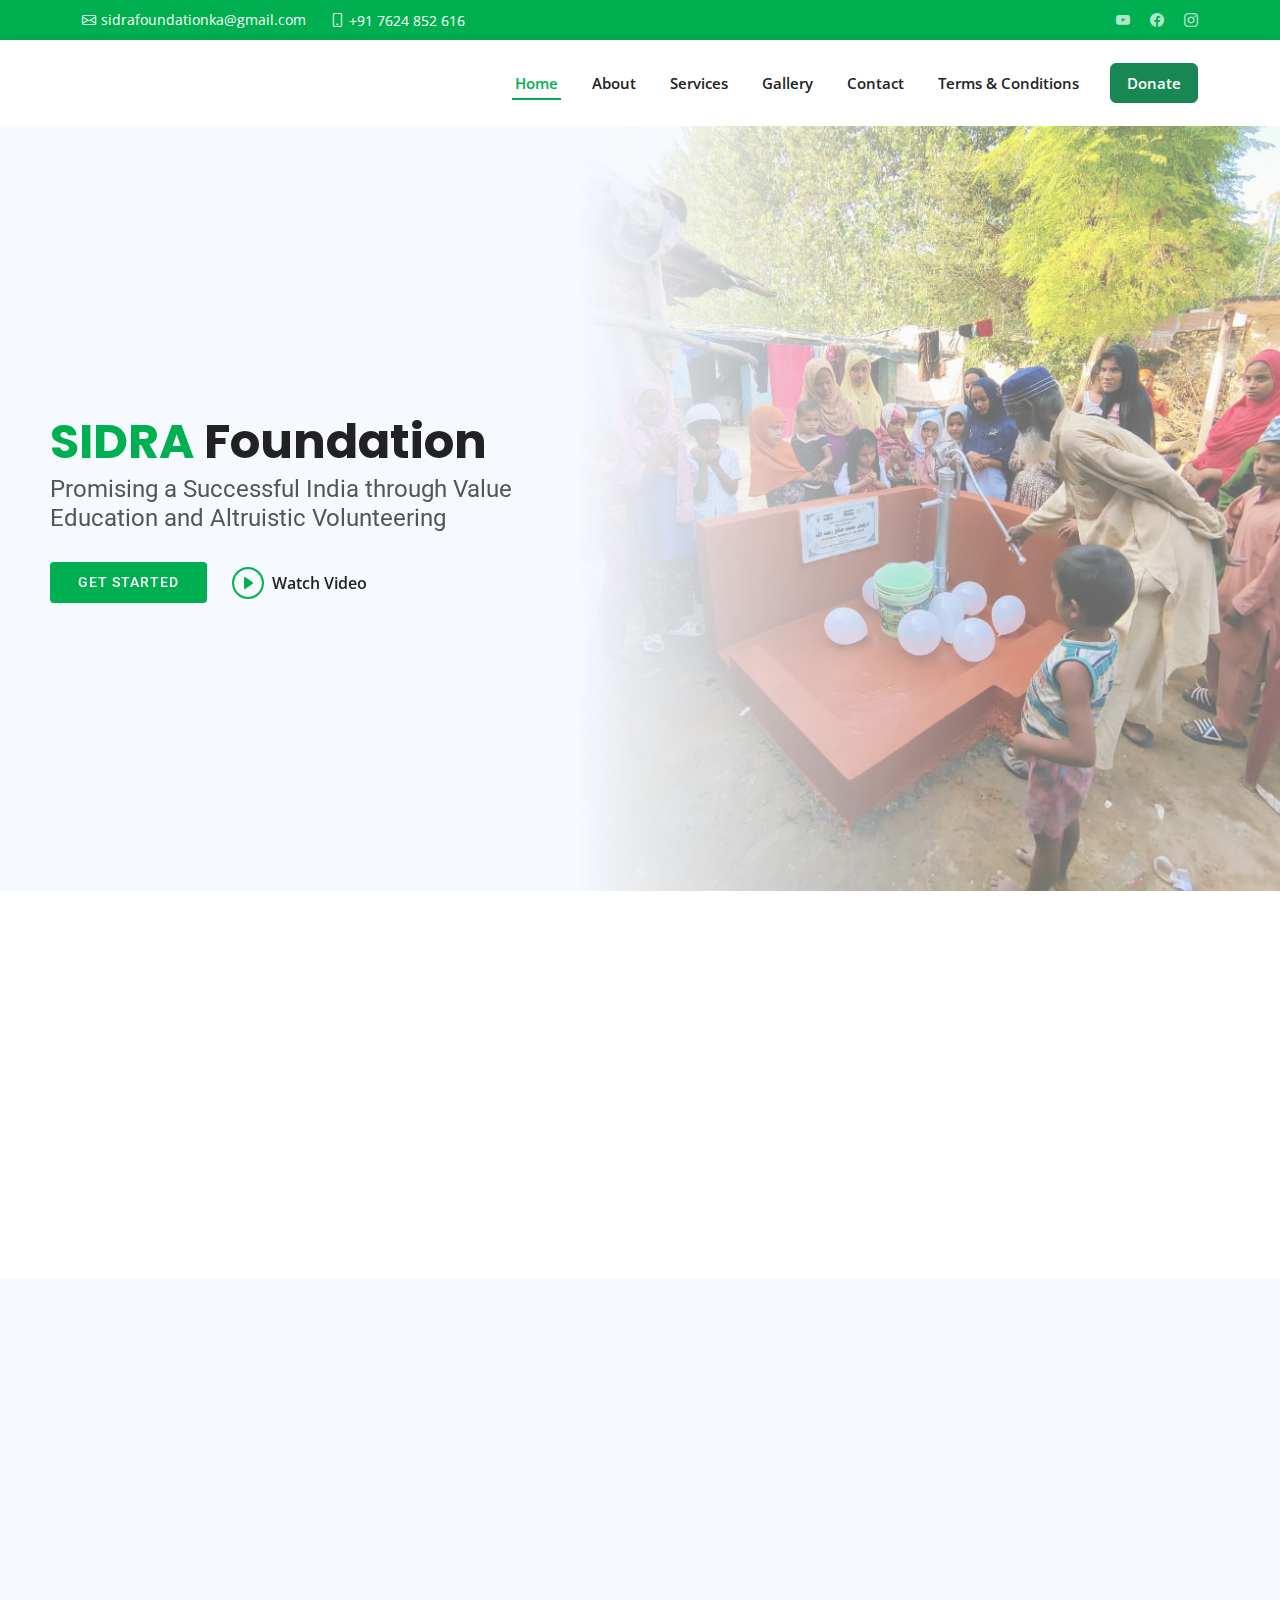
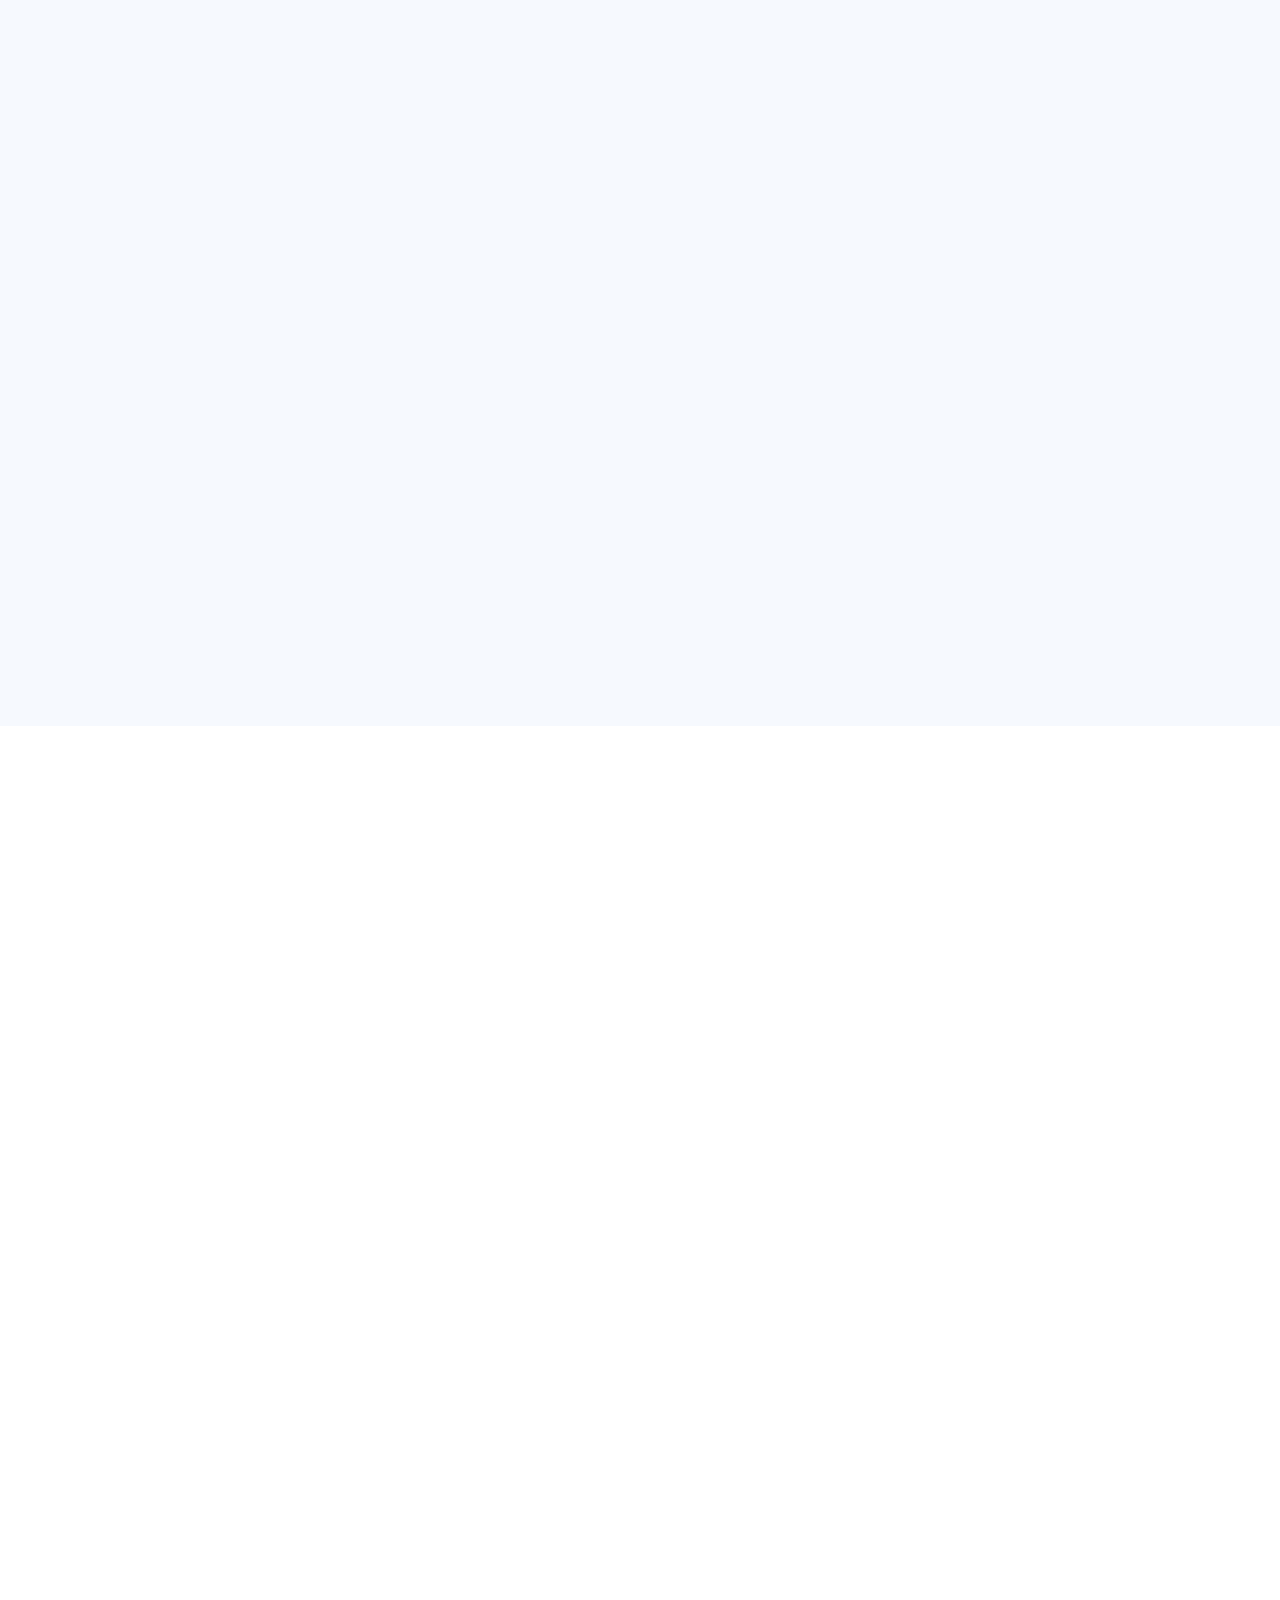
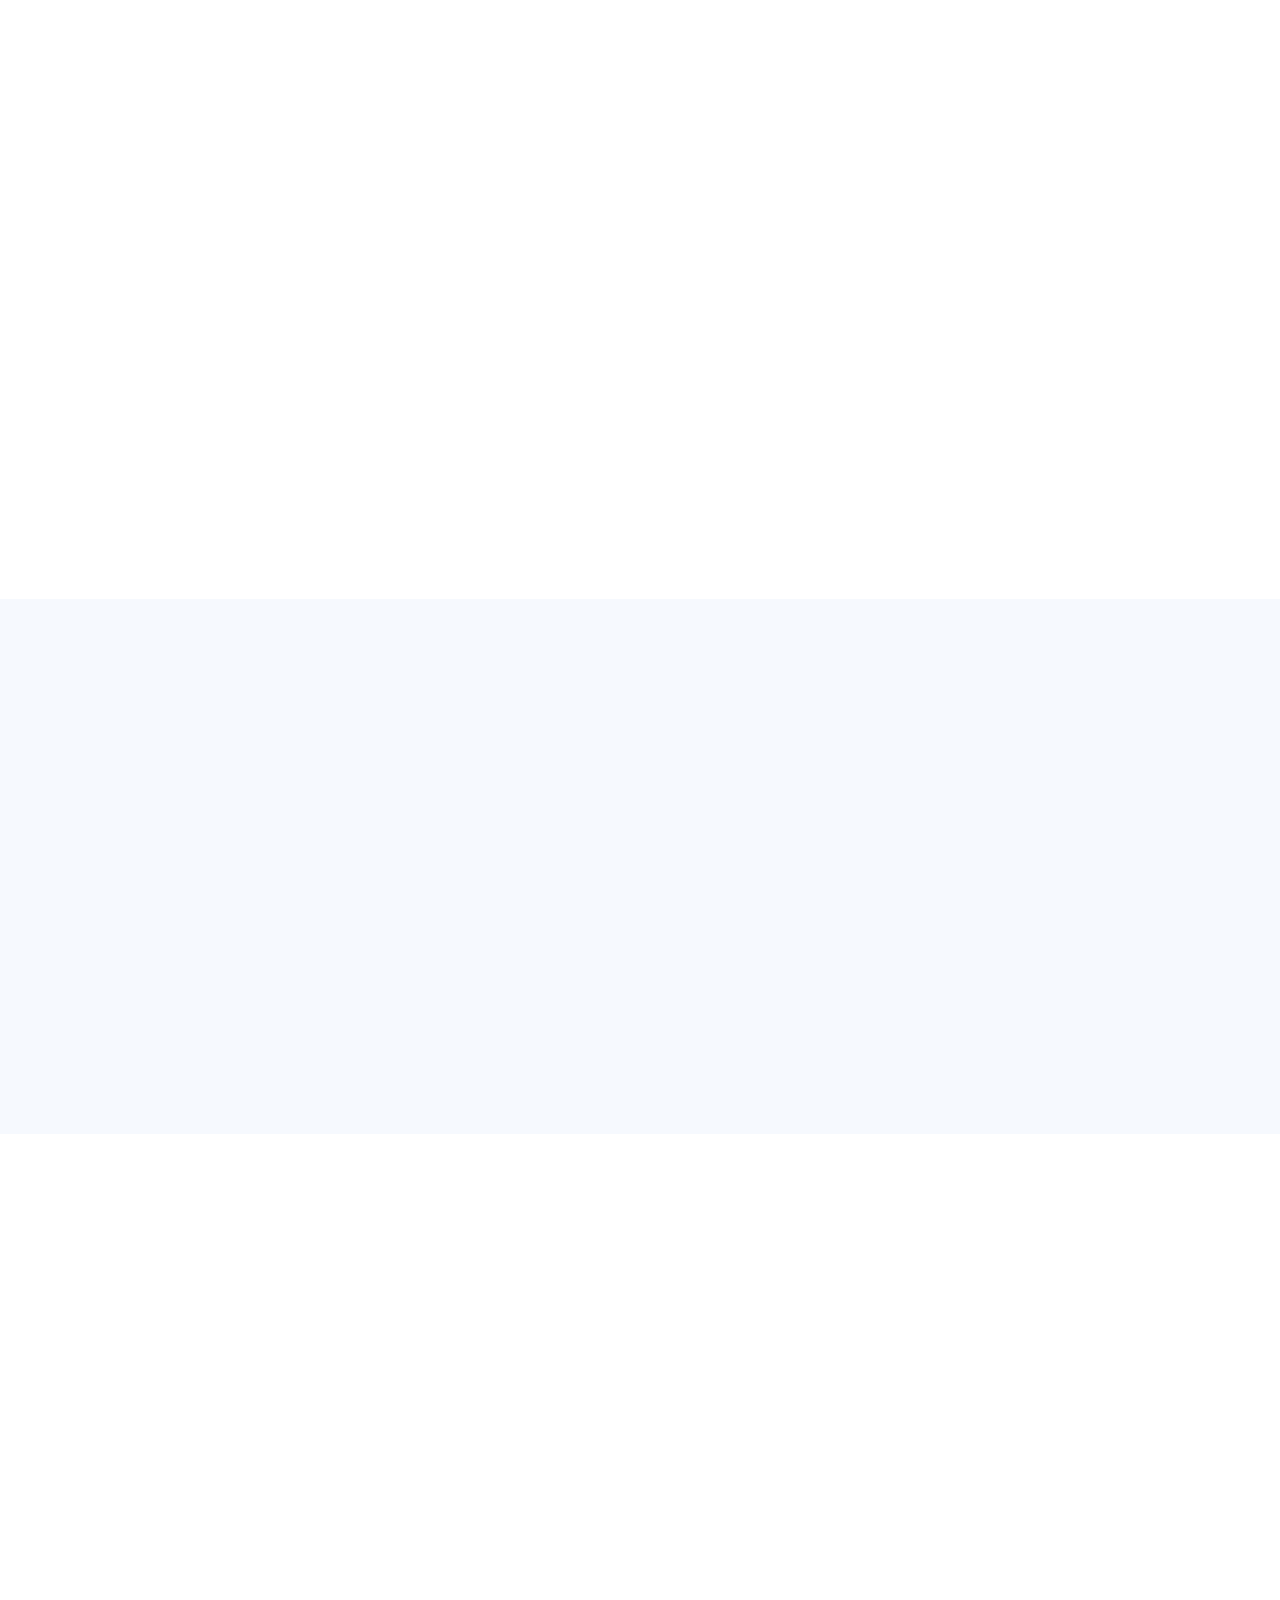
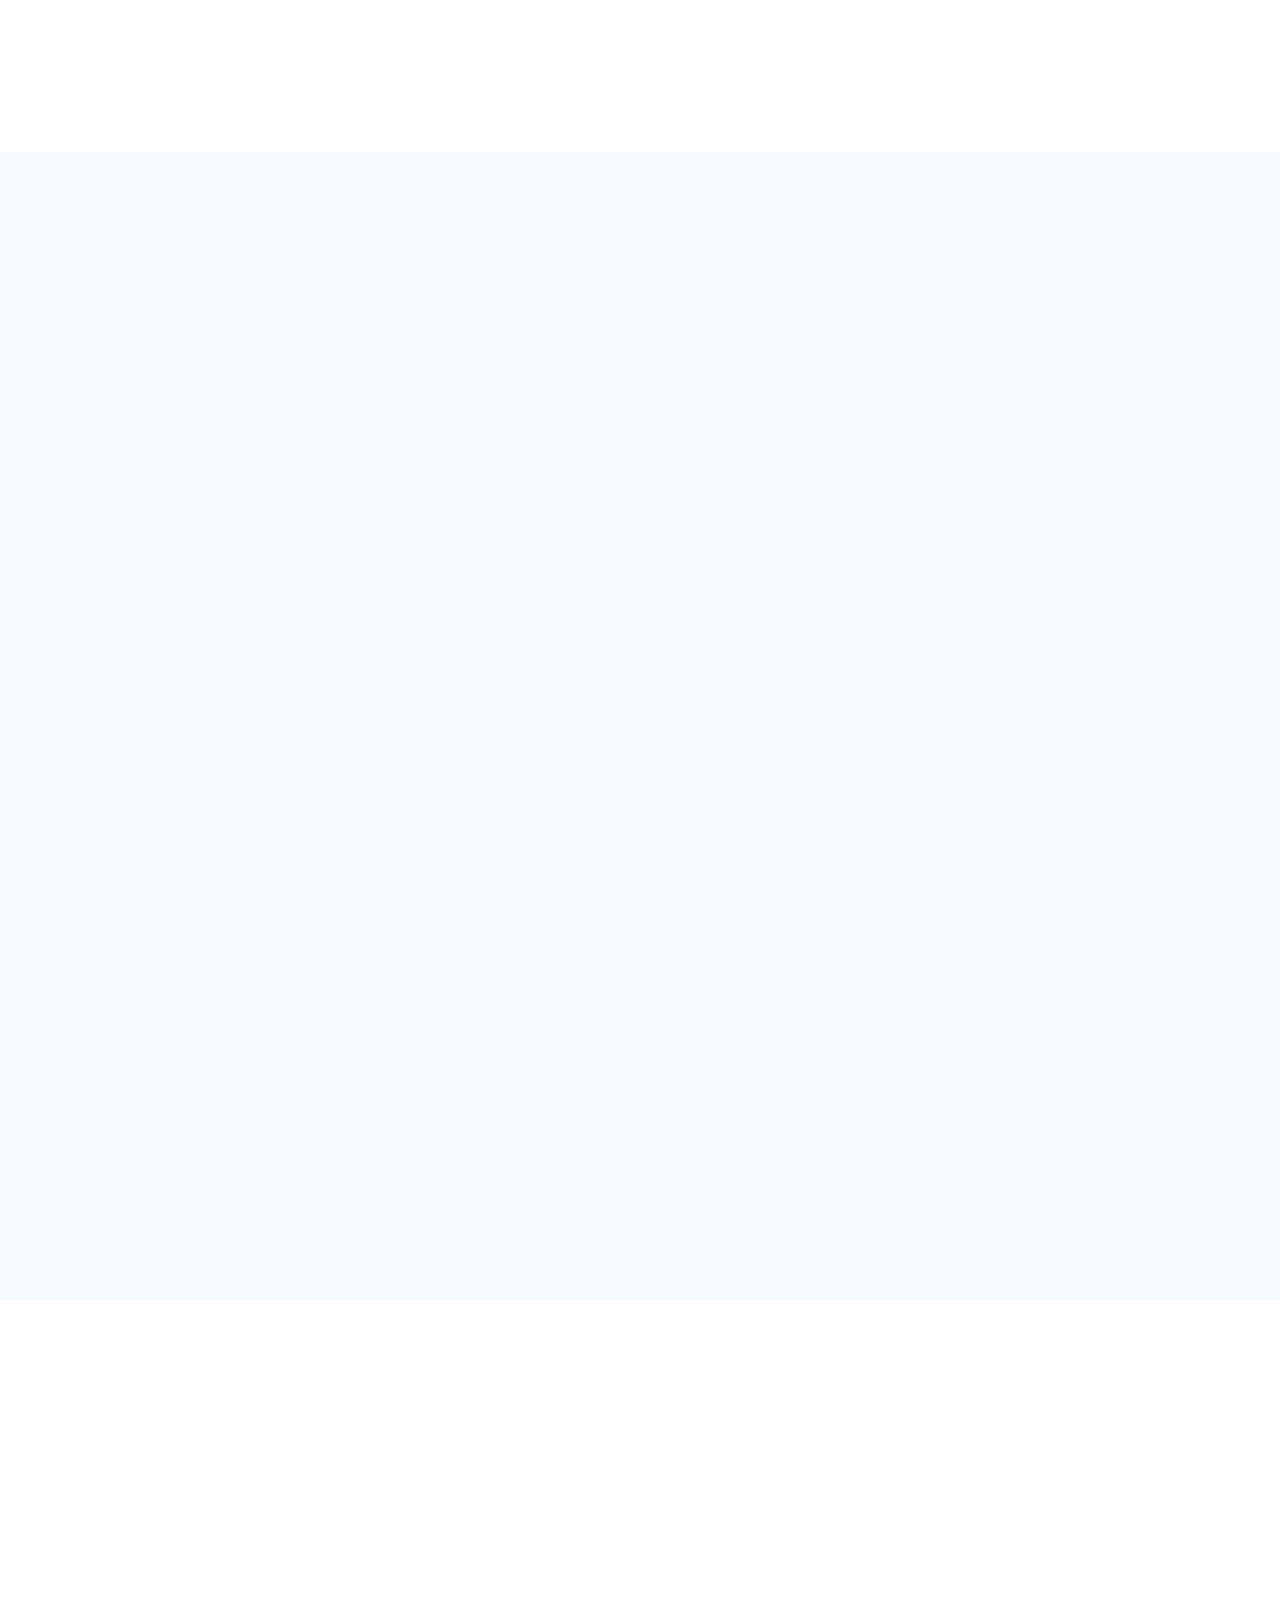
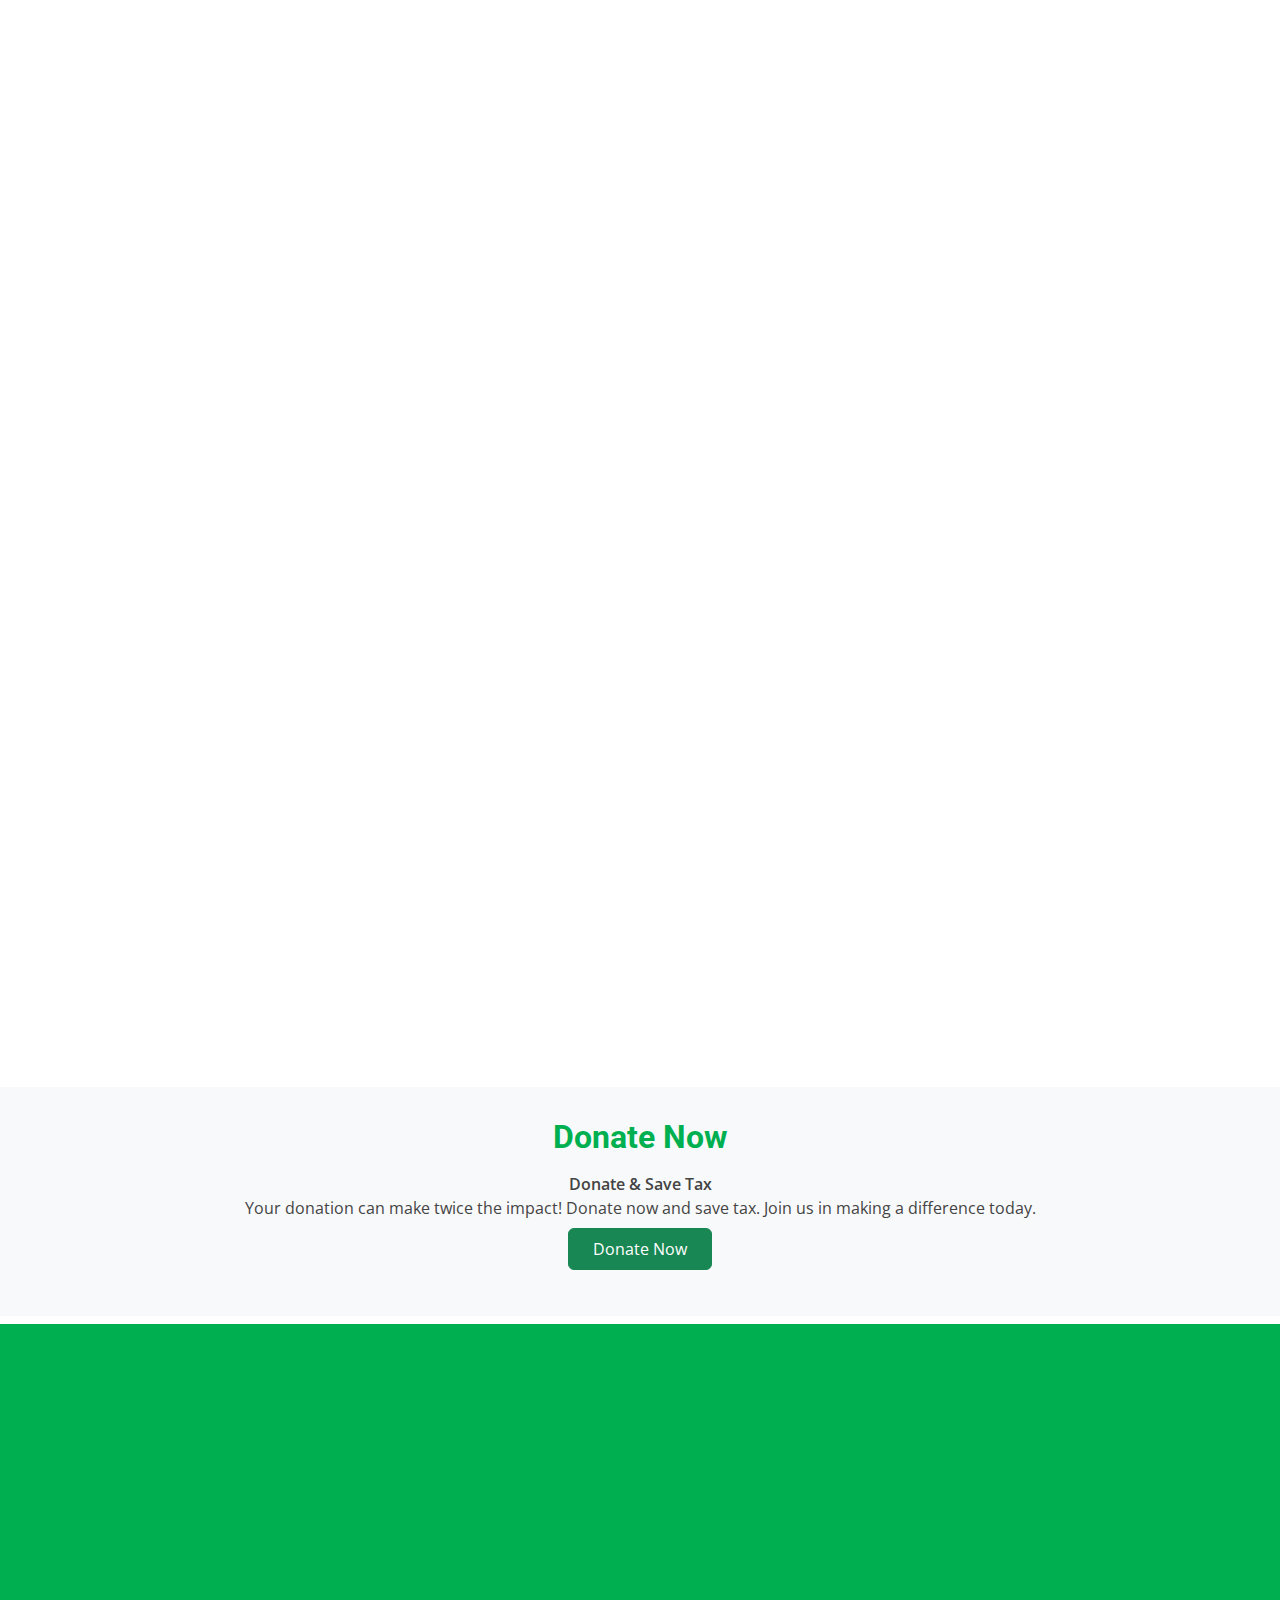
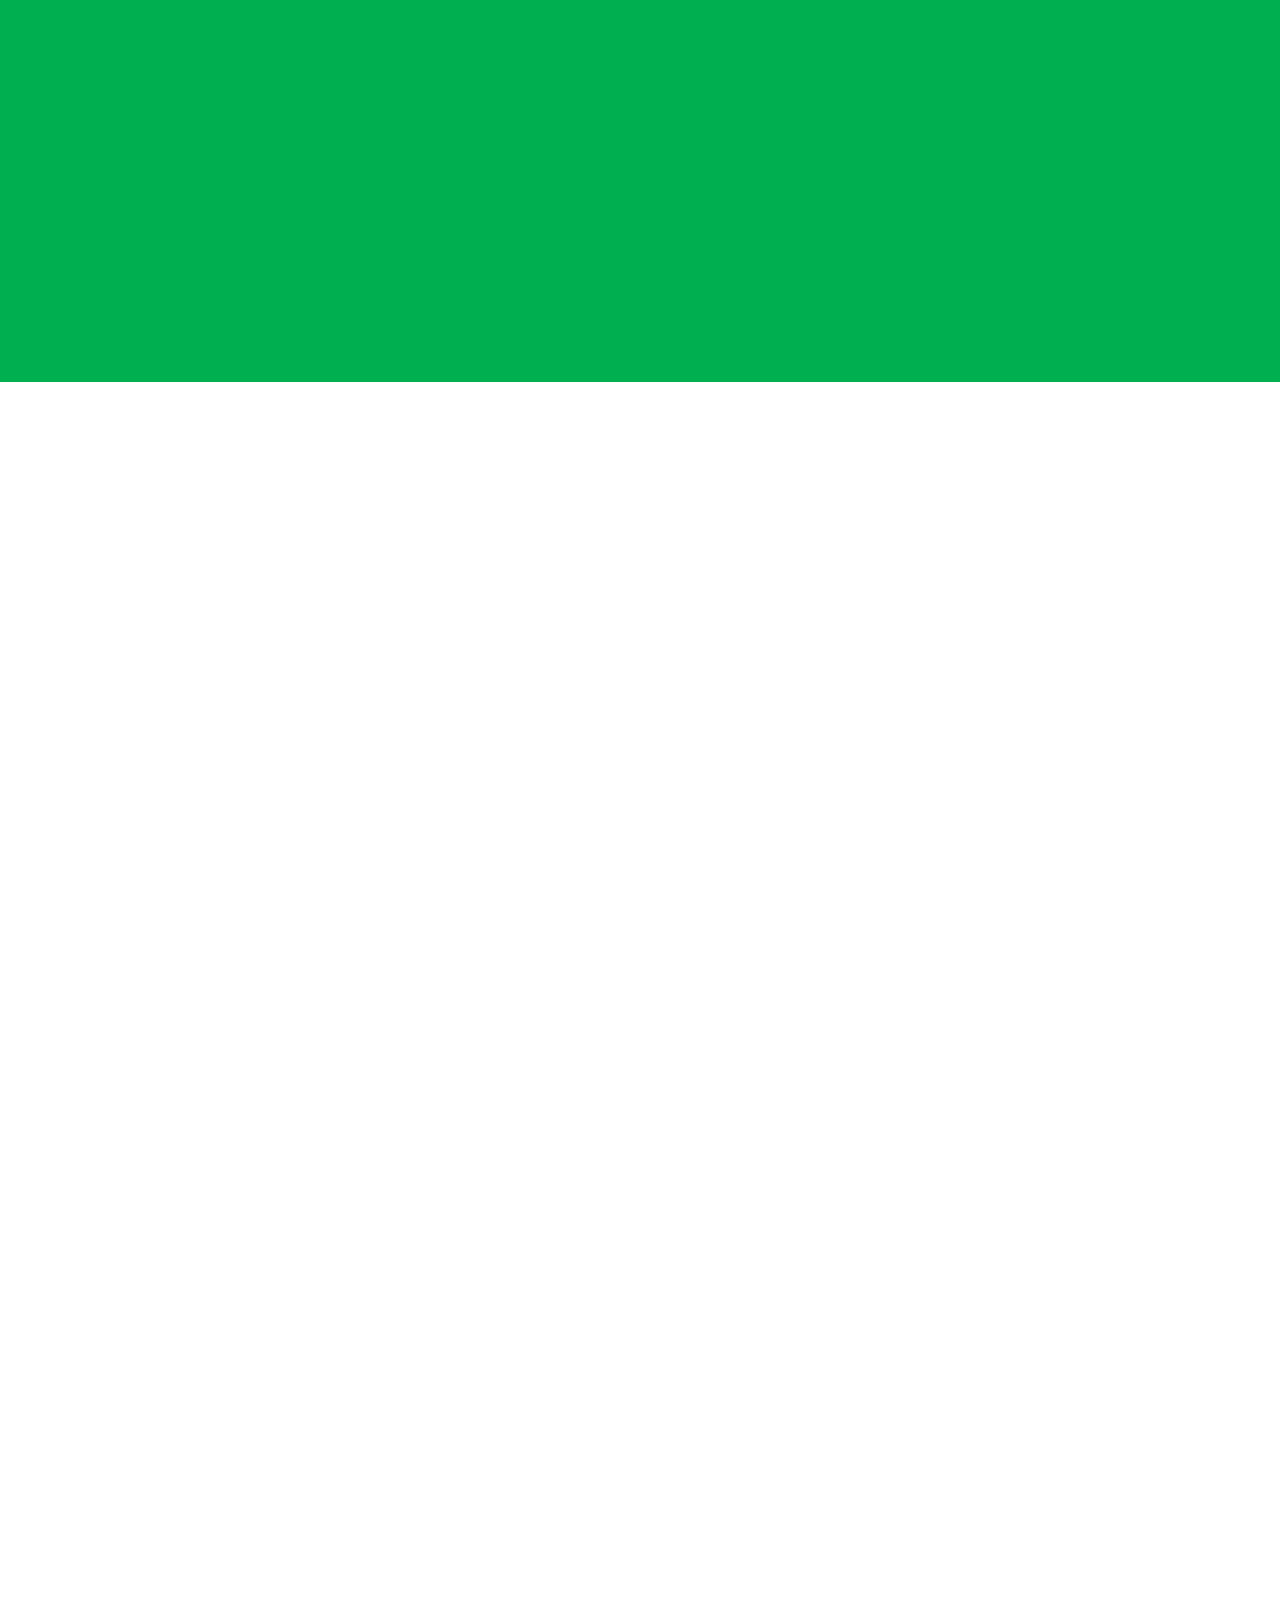
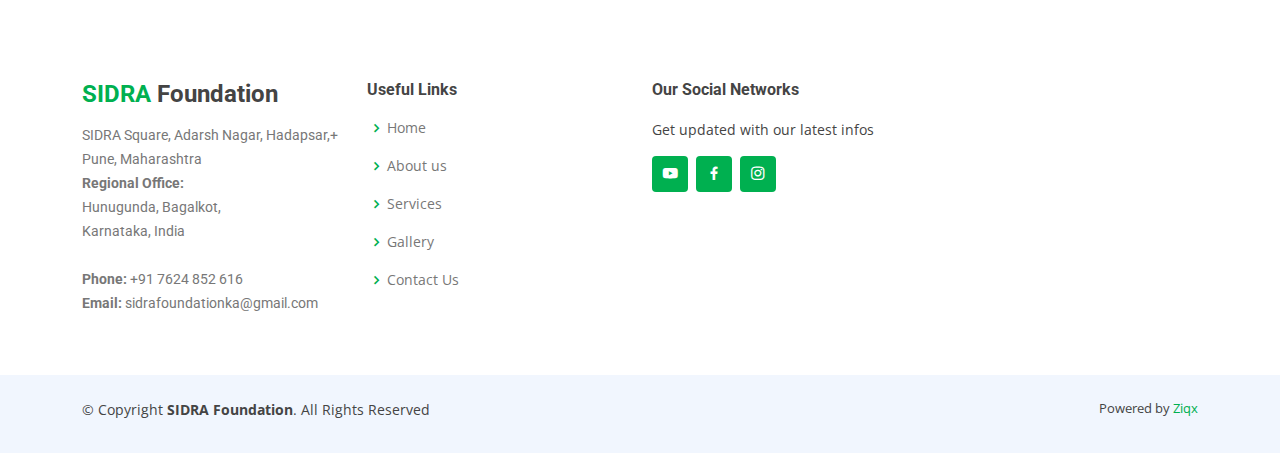
==== commit 4c7e164a: "payment styles" ====
--- a/index.html
+++ b/index.html
@@ -111,9 +111,12 @@
             <li><a class="nav-link scrollto" href="#gallery">Gallery</a></li>
             <li><a class="nav-link scrollto" href="#contact">Contact</a></li>
             <li>
+              <a class="nav-link scrollto" href="#terms">Terms & Conditions</a>
+            </li>
+            <li>
               <a
                 class="btn btn-success text-white px-3 py-2 scrollto"
-                href="https://wa.me/+917624852616?text=Donate%20to%20SIDRAH"
+                href="/payment"
                 >Donate</a
               >
             </li>
@@ -297,7 +300,7 @@
                 <i class="bi bi-emoji-smile"></i>
                 <span
                   data-purecounter-start="0"
-                  data-purecounter-end="35000"
+                  data-purecounter-end="60000"
                   data-purecounter-duration="1"
                   class="purecounter"
                 ></span>
@@ -310,7 +313,7 @@
                 <i class="bi bi-people"></i>
                 <span
                   data-purecounter-start="0"
-                  data-purecounter-end="698"
+                  data-purecounter-end="750"
                   data-purecounter-duration="1"
                   class="purecounter"
                 ></span>
@@ -336,7 +339,7 @@
                 <i class="bi bi-person"></i>
                 <span
                   data-purecounter-start="0"
-                  data-purecounter-end="21"
+                  data-purecounter-end="28"
                   data-purecounter-duration="1"
                   class="purecounter"
                 ></span>
@@ -1214,20 +1217,22 @@
       <section id="donate" class="contact bg-light p-3">
         <div class="section-title">
           <h3><span>Donate Now</span></h3>
-          <p>Donate & Save 50% Tax</p>
+          <p>Donate & Save Tax</p>
           <div>
-            Your donation can make twice the impact! Donate now and save 50% on
-            tax. Join us in making a difference today.
+            Your donation can make twice the impact! Donate now and save tax.
+            Join us in making a difference today.
           </div>
           <div>
             <a
               class="btn btn-success text-white px-4 py-2 mt-2 scrollto"
-              href="https://wa.me/+917624852616?text=Donate%20to%20SIDRAH"
-              >Donate Now</a
-            >
+              href="/payment"
+            >
+              Donate Now
+          </a>
           </div>
         </div>
       </section>
+      
       <!-- ======= Moments Section ======= -->
       <section
         id="moments"
--- a/assets/css/style.css
+++ b/assets/css/style.css
@@ -2159,3 +2159,68 @@
   width: 300px;
   height: 200px;
 }
+.dialog {
+  width: 100%;
+  padding: 20px;
+  background-color: #fff;
+  border-radius: 5px;
+  box-shadow: 0px 0px 10px 0px rgba(0,0,0,0.5); /* Box shadow effect */
+  border: 0;
+  border-radius: 20px;
+}
+.dialog header {
+  font-size: 25px;
+  font-weight: 700;
+  color: #00b050;
+  margin-bottom: 10px;
+  text-align: center;
+
+}
+.dialog header span{
+  color: #6739b7;
+}
+.dialog p{
+  color: #7d7d7d;
+  font-size: smaller;
+  text-align: center;
+}
+.form-group {
+  margin-bottom: 20px;
+}
+.form-group label {
+  display: block;
+  margin-bottom: 5px;
+}
+.form-group input[type="text"],.form-group input[type="number"] {
+  width: 100%;
+  padding: 8px;
+  border: 1px solid #ccc;
+  border-radius: 4px;
+}
+.form-group input[type="number"]::-webkit-inner-spin-button{
+  display: none;
+}
+.form-group button {
+  padding: 10px 20px;
+  background-color: #198754;
+  border: none;
+  border-radius: 4px;
+  cursor: pointer;
+  transition: .5s;
+  display: block;
+  width: max-content;
+  margin: 0 auto;
+  color: white;
+}
+.form-group button:hover {
+  background-color: #265941;
+}
+.close-btn {
+  position: absolute;
+  top: 10px;
+  right: 10px;
+  background: none;
+  border: none;
+  font-size: 20px;
+  cursor: pointer;
+}